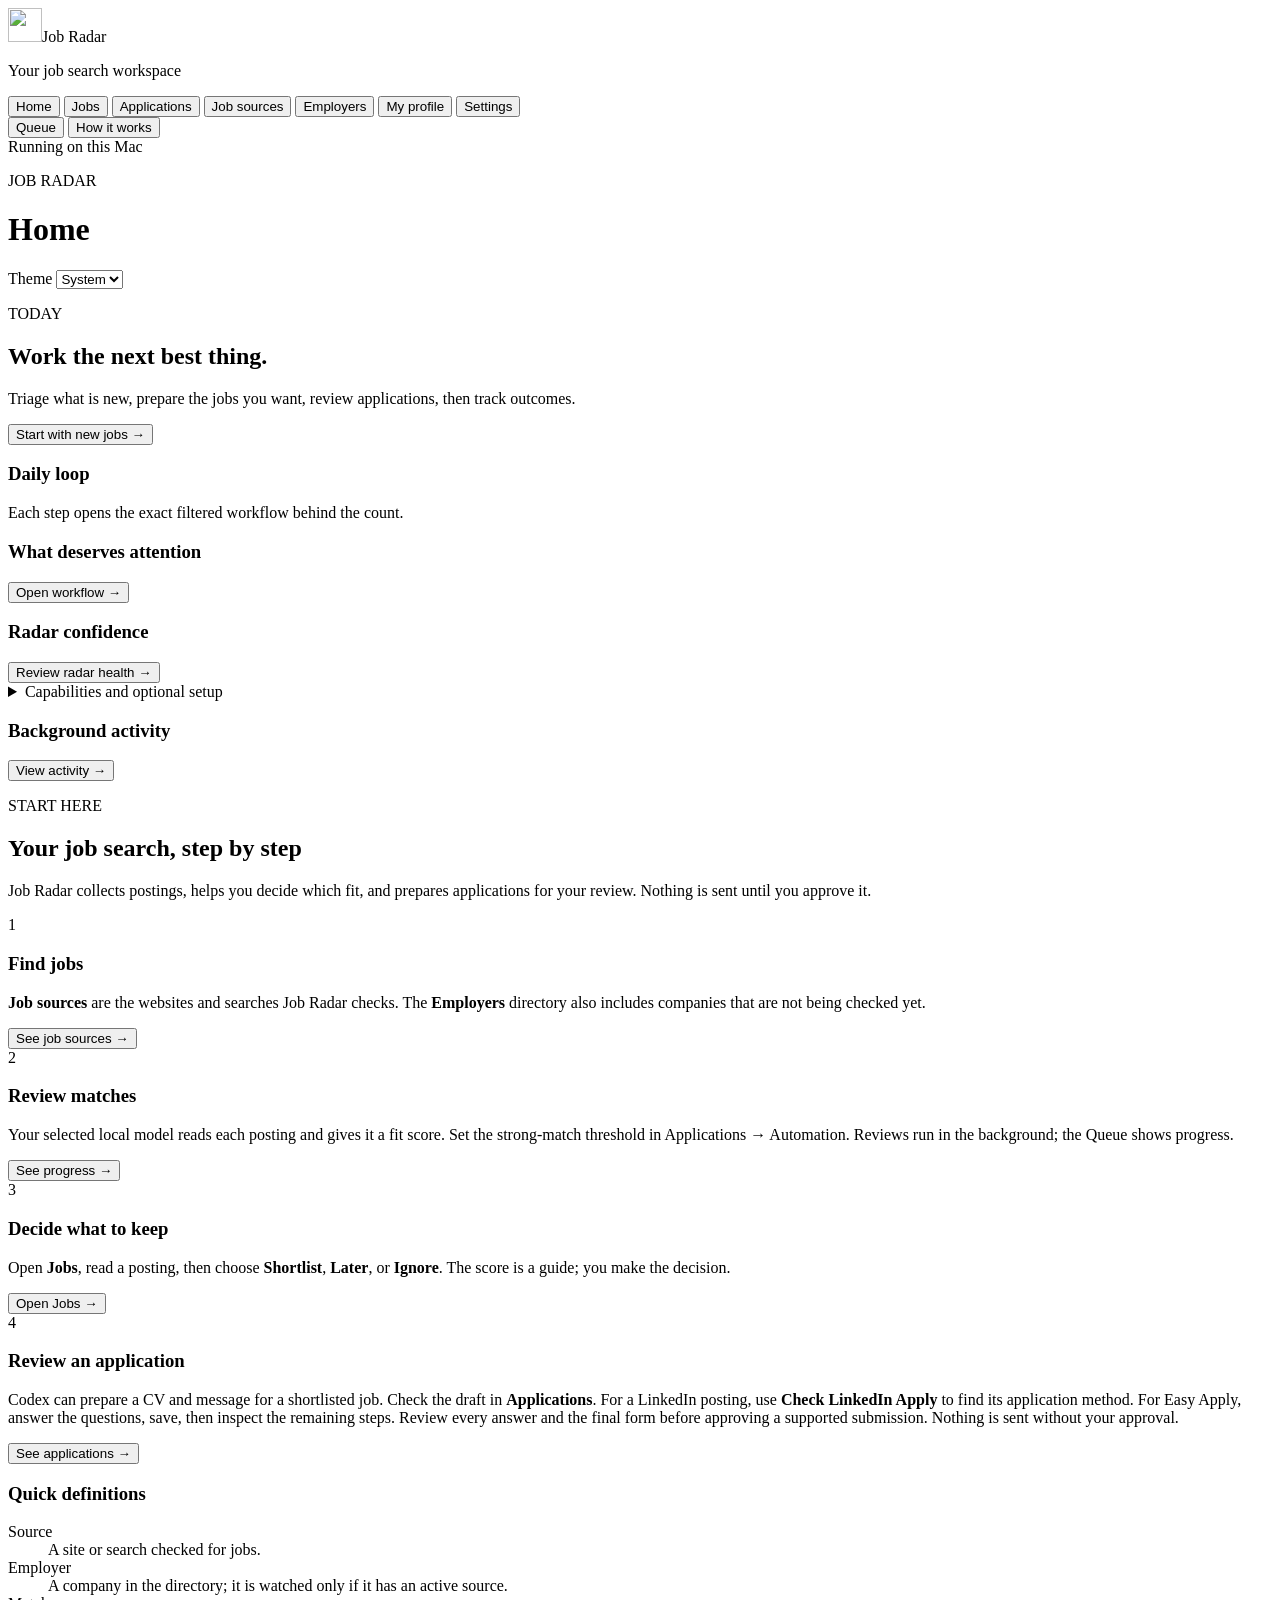
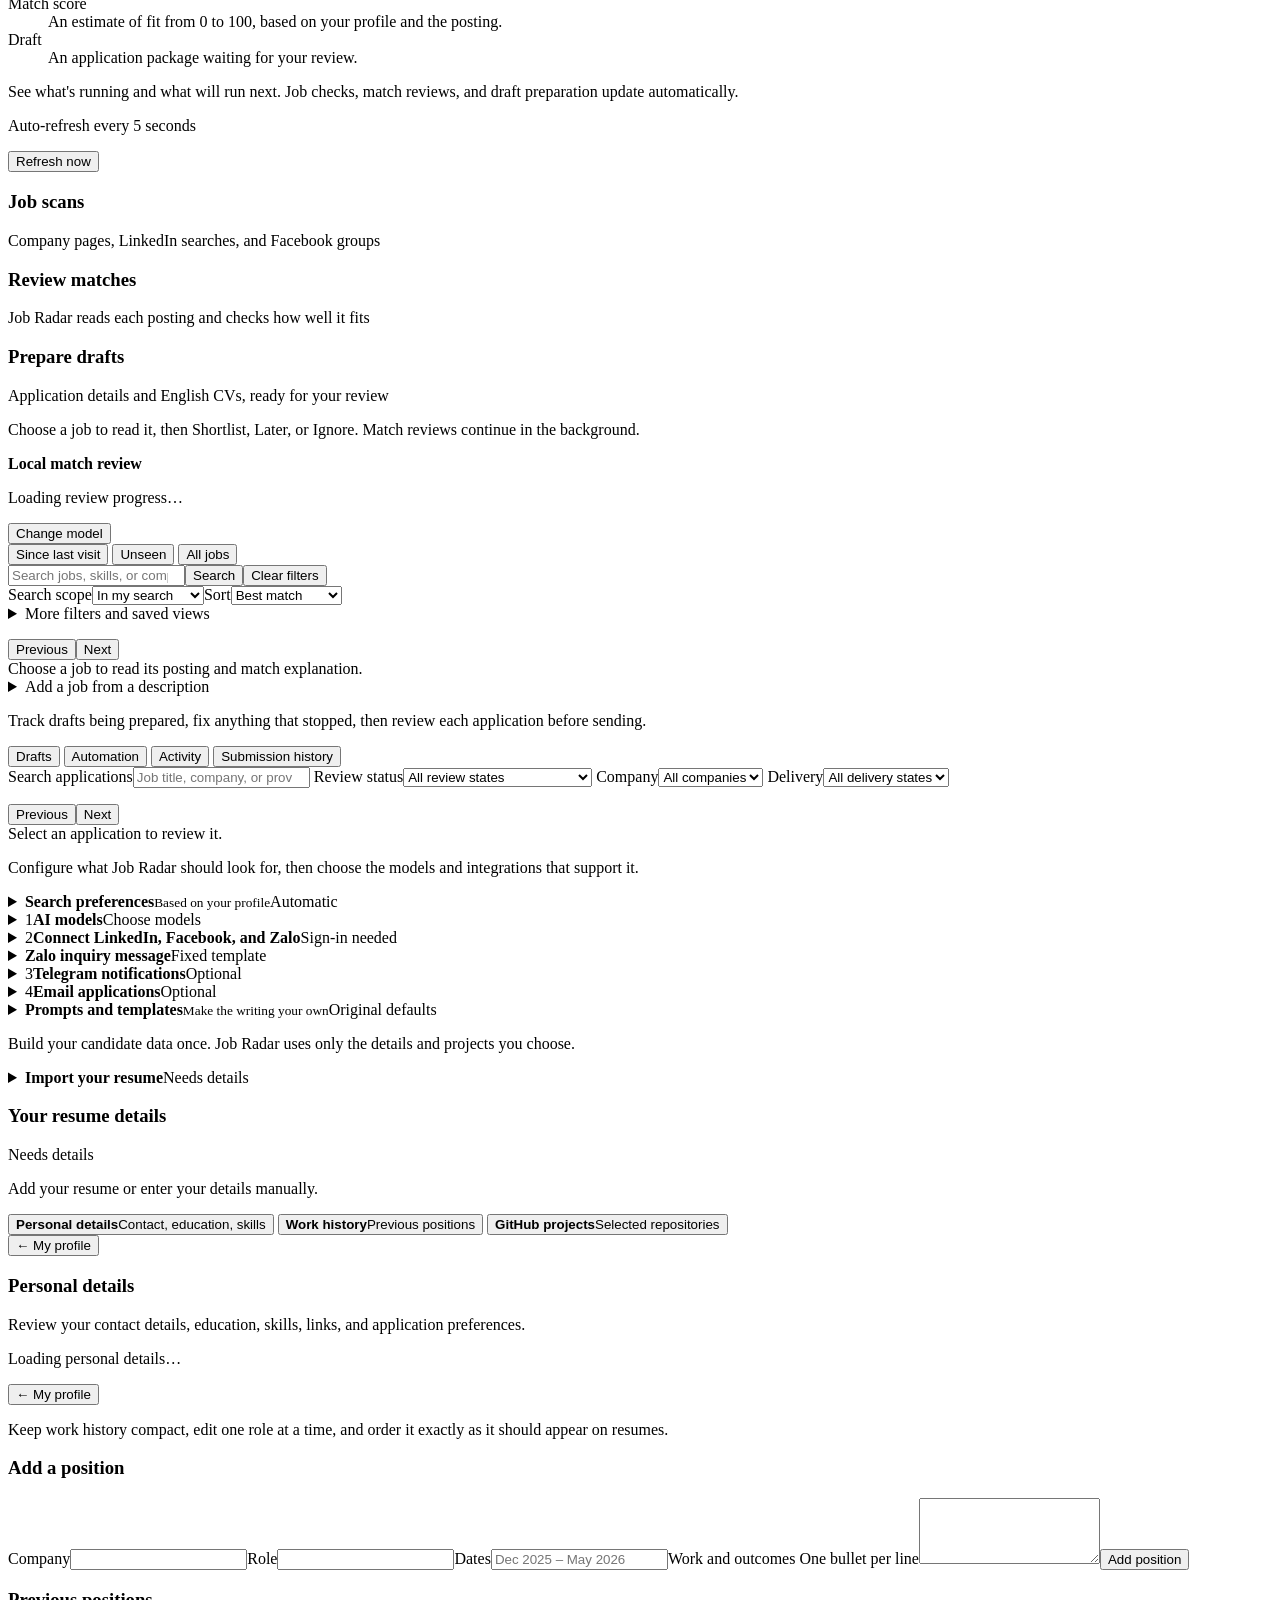
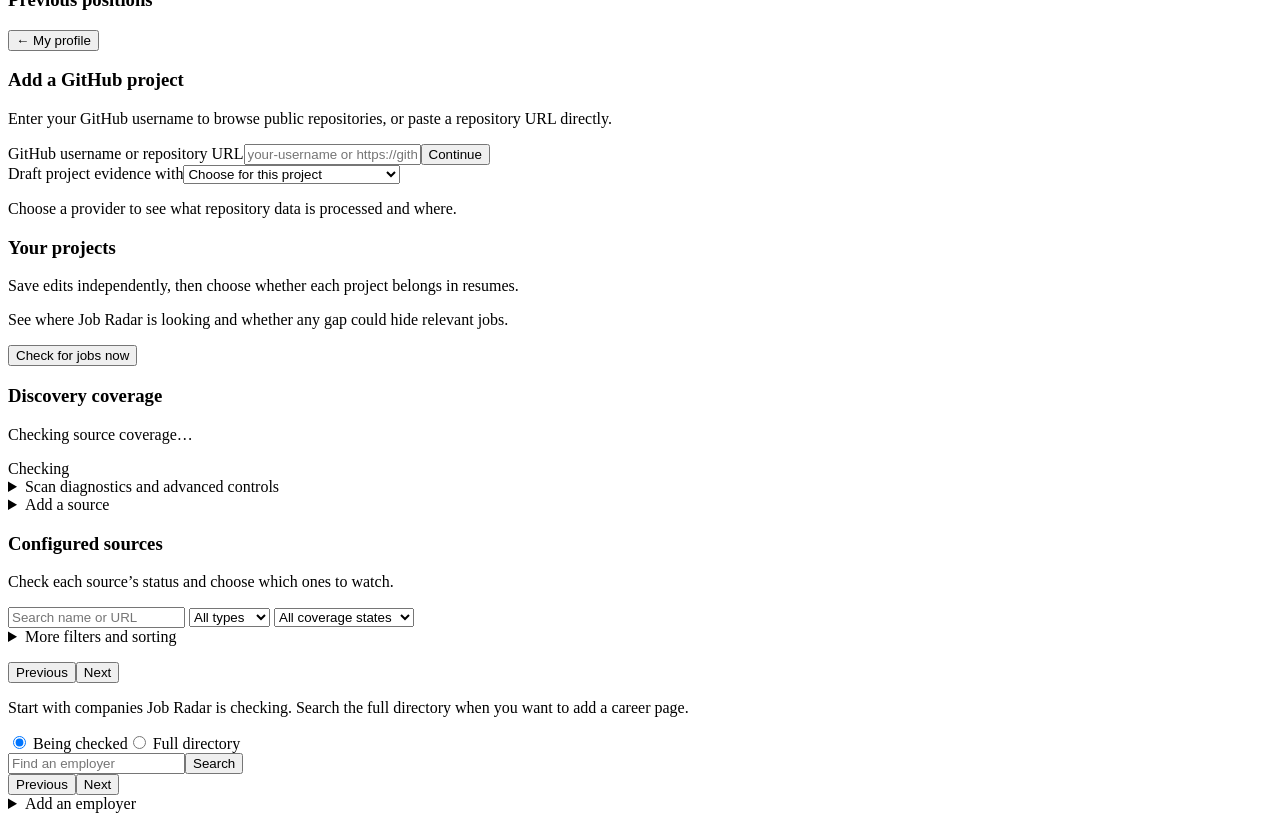
==== job_radar/static/index.html @ 00b3e240 "Merge dark mode with customizable templates and local UI improvements" ====
<!doctype html>
<html lang="en">
<head>
  <meta charset="utf-8">
  <meta name="viewport" content="width=device-width,initial-scale=1">
  <title>Job Radar</title>
  <link rel="icon" href="/logo.svg" type="image/svg+xml">
  <script src="/theme.js"></script>
  <link rel="stylesheet" href="/app.css">
  <script src="/zalo.js" defer></script>
  <script src="/writing.js" defer></script>
  <script src="/app.js" defer></script>
</head>
<body>
  <div class="shell">
    <aside class="sidebar">
      <div class="brand"><img class="brand-logo" src="/logo.svg" alt="" width="34" height="34"><span>Job Radar</span></div>
      <p class="sidebar-caption">Your job search workspace</p>
      <nav aria-label="Main navigation">
        <button data-tab="home" class="active">Home</button>
        <button data-tab="jobs">Jobs</button>
        <button data-tab="applications">Applications</button>
        <button data-tab="sources">Job sources</button>
        <button data-tab="employers">Employers</button>
        <button data-tab="profile">My profile</button>
        <button data-tab="settings">Settings</button>
      </nav>
      <div class="sidebar-utilities">
        <button data-tab="queue" class="sidebar-guide">Queue</button>
        <button data-tab="guide" class="sidebar-guide">How it works</button>
      </div>
      <div class="sidebar-foot"><span class="status-dot"></span> Running on this Mac</div>
    </aside>
    <main>
      <header class="topbar">
        <div><p class="eyebrow">JOB RADAR</p><h1 id="page-title">Home</h1></div>
        <div class="theme-control">
          <label for="theme-preference">Theme</label>
          <select id="theme-preference">
            <option value="system">System</option>
            <option value="light">Light</option>
            <option value="dark">Dark</option>
          </select>
        </div>
      </header>
      <div id="notice" role="status" aria-live="polite"></div>
      <div id="tab-loading" role="status" aria-live="polite" hidden>Loading…</div>
      <div id="social-auth-banner" role="alert" hidden><span id="social-auth-message"></span><button id="social-auth-action" class="secondary" type="button">Sign in again</button></div>

      <section id="home" class="tab active">
        <div class="hero" id="home-hero">
          <div><p class="eyebrow">TODAY</p><h2 id="home-title">Work the next best thing.</h2><p id="home-description">Triage what is new, prepare the jobs you want, review applications, then track outcomes.</p></div>
          <button id="home-primary" class="primary" type="button">Start with new jobs →</button>
        </div>

        <div id="metrics" class="metrics home-metrics" aria-label="Daily job search counts"></div>

        <section class="panel home-loop-panel" aria-labelledby="home-loop-title">
          <div class="section-head"><div><h3 id="home-loop-title">Daily loop</h3><p class="hint">Each step opens the exact filtered workflow behind the count.</p></div></div>
          <div id="home-loop" class="home-loop"></div>
        </section>

        <div class="two-col home-grid">
          <section class="panel home-priority-panel" aria-labelledby="home-priority-title">
            <div class="section-head"><div><h3 id="home-priority-title">What deserves attention</h3><p id="home-action-count" class="hint"></p></div><button id="home-show-all-priorities" class="text-button" type="button">Open workflow →</button></div>
            <div id="home-actions" class="home-actions" aria-live="polite"></div>
          </section>
          <section class="panel home-health-panel" aria-labelledby="home-health-title">
            <div class="section-head"><div><h3 id="home-health-title">Radar confidence</h3><p id="source-summary" class="hint"></p></div><span id="home-health-status" class="status-badge status-badge--neutral"></span></div>
            <p id="home-health-message" class="hint"></p>
            <div id="home-health-details" class="home-health-details"></div>
            <button id="home-health-action" class="text-button" type="button">Review radar health →</button>
          </section>
        </div>

        <details class="panel home-capabilities-panel">
          <summary>Capabilities and optional setup</summary>
          <div class="section-head"><div><p class="hint">Discovery works on its own. Application features unlock separately when you need them.</p></div><span id="home-setup-status" class="status-badge status-badge--neutral"></span></div>
          <div id="home-steps" class="stack"></div><div id="home-optional" class="home-optional"></div>
        </details>

        <div class="panel home-activity-panel"><div class="section-head"><div><h3>Background activity</h3><p id="home-queue-count" class="hint"></p></div><button class="text-button" data-tab="queue" type="button">View activity →</button></div><div id="home-queue" class="home-queue" aria-live="polite"></div></div>
      </section>

      <section id="guide" class="tab guide-page">
        <div class="guide-intro panel"><p class="eyebrow">START HERE</p><h2>Your job search, step by step</h2><p>Job Radar collects postings, helps you decide which fit, and prepares applications for your review. Nothing is sent until you approve it.</p></div>
        <div class="guide-steps">
          <section class="panel"><span class="guide-number">1</span><h3>Find jobs</h3><p><strong>Job sources</strong> are the websites and searches Job Radar checks. The <strong>Employers</strong> directory also includes companies that are not being checked yet.</p><button type="button" class="secondary" data-tab="sources">See job sources →</button></section>
          <section class="panel"><span class="guide-number">2</span><h3>Review matches</h3><p>Your selected local model reads each posting and gives it a fit score. Set the strong-match threshold in Applications → Automation. Reviews run in the background; the Queue shows progress.</p><button type="button" class="secondary" data-tab="queue">See progress →</button></section>
          <section class="panel"><span class="guide-number">3</span><h3>Decide what to keep</h3><p>Open <strong>Jobs</strong>, read a posting, then choose <strong>Shortlist</strong>, <strong>Later</strong>, or <strong>Ignore</strong>. The score is a guide; you make the decision.</p><button type="button" class="secondary" data-tab="jobs">Open Jobs →</button></section>
          <section class="panel"><span class="guide-number">4</span><h3>Review an application</h3><p>Codex can prepare a CV and message for a shortlisted job. Check the draft in <strong>Applications</strong>. For a LinkedIn posting, use <strong>Check LinkedIn Apply</strong> to find its application method. For Easy Apply, answer the questions, save, then inspect the remaining steps. Review every answer and the final form before approving a supported submission. Nothing is sent without your approval.</p><button type="button" class="secondary" data-tab="applications">See applications →</button></section>
        </div>
        <div class="panel guide-glossary"><h3>Quick definitions</h3><dl><div><dt>Source</dt><dd>A site or search checked for jobs.</dd></div><div><dt>Employer</dt><dd>A company in the directory; it is watched only if it has an active source.</dd></div><div><dt>Match score</dt><dd>An estimate of fit from 0 to 100, based on your profile and the posting.</dd></div><div><dt>Draft</dt><dd>An application package waiting for your review.</dd></div></dl></div>
      </section>

      <section id="queue" class="tab">
        <div class="section-head queue-toolbar"><div><p>See what's running and what will run next. Job checks, match reviews, and draft preparation update automatically.</p><p id="queue-updated-at" class="hint queue-updated-at">Auto-refresh every 5 seconds</p></div><button id="queue-refresh" class="secondary" type="button">Refresh now</button></div>
        <div id="queue-live" class="sr-only" role="status" aria-live="polite" aria-atomic="true"></div>
        <div id="queue-summary" class="queue-summary"></div>
        <div class="queue-grid">
          <section class="panel queue-panel" aria-labelledby="queue-scan-title"><div class="queue-panel-head"><div><h3 id="queue-scan-title">Job scans</h3><p>Company pages, LinkedIn searches, and Facebook groups</p></div><span id="queue-scan-count" class="pill muted"></span></div><div id="queue-scan-active"></div><div id="queue-scan-waiting"></div></section>
          <section class="panel queue-panel" aria-labelledby="queue-analysis-title"><div class="queue-panel-head"><div><h3 id="queue-analysis-title">Review matches</h3><p>Job Radar reads each posting and checks how well it fits</p></div><span id="queue-analysis-count" class="pill muted"></span></div><div id="queue-analysis-active"></div><div id="queue-analysis-waiting"></div><div id="queue-analysis-failed"></div></section>
          <section class="panel queue-panel" aria-labelledby="queue-draft-title"><div class="queue-panel-head"><div><h3 id="queue-draft-title">Prepare drafts</h3><p>Application details and English CVs, ready for your review</p></div><span id="queue-draft-count" class="pill muted"></span></div><div id="queue-draft-active"></div><div id="queue-draft-waiting"></div><div id="queue-draft-attention"></div><p id="queue-draft-review" class="hint"></p></section>
        </div>
      </section>

      <section id="jobs" class="tab">
        <div class="section-head jobs-page-head"><div><p>Choose a job to read it, then Shortlist, Later, or Ignore. Match reviews continue in the background.</p></div></div>
        <div class="panel job-analysis-panel" aria-label="Job match status">
          <div class="job-analysis-heading"><div><strong>Local match review</strong><p id="job-analysis-model" class="hint">Loading review progress…</p></div><button id="job-analysis-settings" class="text-button" type="button">Change model</button></div>
          <div id="matching-overview" class="matching-overview" role="status" aria-live="polite"></div>
          <section id="matching-failures" class="matching-failures" aria-label="Failed job analyses" hidden>
            <div class="matching-failures-head"><div><strong id="matching-failures-title">Jobs needing attention</strong><p id="matching-failures-help">These jobs have no completed match review yet.</p></div><button id="matching-retry-all" class="secondary" type="button">Retry all</button></div>
            <div id="matching-failure-list" class="matching-failure-list"></div>
          </section>
        </div>

        <div class="jobs-inbox-strip panel">
          <div class="jobs-inbox-tabs" role="tablist" aria-label="Job inbox view">
            <button type="button" role="tab" data-job-inbox="since_last_visit" aria-selected="true"><span id="jobs-since-label">Since last visit</span> <span id="jobs-since-count" class="pill muted"></span></button>
            <button type="button" role="tab" data-job-inbox="unseen" aria-selected="false">Unseen <span id="jobs-unseen-count" class="pill muted"></span></button>
            <button type="button" role="tab" data-job-inbox="all" aria-selected="false">All jobs</button>
          </div>
        </div>

        <div class="jobs-controls panel">
          <div class="jobs-search-row"><input id="job-query" type="search" placeholder="Search jobs, skills, or companies" aria-label="Search jobs"><button id="job-search" type="button">Search</button><button id="jobs-clear-filters" class="text-button" type="button">Clear filters</button></div>
          <div class="jobs-basic-filters"><label>Search scope<select id="job-fit"><option value="eligible" selected>In my search</option><option value="outside">Outside search</option><option value="all">All stored jobs</option></select></label><label>Sort<select id="job-sort"><option value="best">Best match</option><option value="posted">Newest posted</option><option value="found">Recently found</option><option value="company">Company</option></select></label></div>
          <details id="job-more-filters" class="more-filters"><summary>More filters and saved views</summary>
            <div class="jobs-saved-views"><label>Saved view<select id="job-view-select" aria-label="Saved job view"><option value="">None</option></select></label><button id="job-save-view" type="button" class="secondary">Save current view</button><button id="job-delete-view" type="button" class="text-button danger" disabled>Delete view</button></div>
            <div class="job-filter-grid">
            <label>Decision<select id="job-decision"><option value="">Any decision</option><option value="undecided">Undecided</option><option value="shortlisted">Shortlisted</option><option value="later">Later</option><option value="ignored">Ignored</option></select></label>
            <label>Application<select id="job-application"><option value="">Any progress</option><option value="not_started">Not started</option><option value="preparing">Preparing</option><option value="needs_confirmation">Needs confirmation</option><option value="draft_ready">Draft ready</option><option value="applied">Applied</option><option value="attention">Needs attention</option></select></label>
            <label>Recruiting outcome<select id="job-outcome"><option value="">Any outcome</option><option value="none">No outcome yet</option><option value="interview">Interview</option><option value="offer">Offer</option><option value="rejected">Rejected</option></select></label>
            <label>Minimum score<input id="job-score" type="number" min="0" max="100" placeholder="Any score"></label>
            <label>Freshness<select id="job-freshness"><option value="">Any time</option><option value="1">Past 24 hours</option><option value="3">Past 3 days</option><option value="7">Past week</option><option value="30">Past month</option></select></label>
            <label>Work mode<select id="job-work-mode"><option value="">Any mode</option><option value="remote">Remote</option><option value="hybrid">Hybrid</option><option value="onsite">On-site</option></select></label>
            <label>Location<input id="job-location" placeholder="e.g. Hanoi"></label>
            <label>Source<select id="job-source"><option value="">Any source</option><option value="career">Career page</option><option value="linkedin">LinkedIn</option><option value="facebook">Facebook</option></select></label>
            <label>Seniority<select id="job-seniority"><option value="">Any level</option><option value="intern">Intern</option><option value="entry">Entry / Junior</option><option value="mid">Mid</option><option value="senior">Senior</option><option value="lead_plus">Lead+</option></select></label>
            </div>
          </details>
        </div>
        <p id="jobs-inbox-summary" class="hint jobs-inbox-summary" role="status" aria-live="polite"></p>
        <div class="two-col jobs-layout"><div class="job-list-pane"><div id="job-list" class="stack"></div><div class="job-pagination"><button id="jobs-prev" type="button" class="secondary">Previous</button><span id="jobs-page-summary" aria-live="polite"></span><button id="jobs-next" type="button" class="secondary">Next</button></div></div><div id="job-detail" class="panel detail" role="region" aria-label="Job details" tabindex="-1"><div class="empty">Choose a job to read its posting and match explanation.</div></div></div>
        <details class="panel"><summary>Add a job from a description</summary><form id="job-import" class="form-grid"><label>Company<input name="company" required></label><label>Title<input name="title" required></label><label>Location<input name="location"></label><label>Application URL<input name="apply_url" type="url"></label><label class="full">Description<textarea name="description" required rows="6"></textarea></label><button class="primary" type="submit">Add job</button></form></details>

        <dialog id="job-ignore-reason-dialog" class="confirm-dialog" aria-labelledby="job-ignore-title">
          <form method="dialog">
            <h3 id="job-ignore-title">Ignored. Want to add a reason?</h3>
            <p>Optional. This helps future ranking learn what “not for me” actually meant.</p>
            <div class="ignore-reason-grid">
              <button type="button" value="role" data-ignore-reason="Role mismatch">Role</button>
              <button type="button" value="location" data-ignore-reason="Location or work mode">Location</button>
              <button type="button" value="salary" data-ignore-reason="Salary">Salary</button>
              <button type="button" value="company" data-ignore-reason="Company">Company</button>
              <button type="button" value="duplicate" data-ignore-reason="Duplicate or already reviewed">Duplicate</button>
              <button type="button" value="timing" data-ignore-reason="Timing">Timing</button>
            </div>
            <div class="actions"><button type="submit" value="close" class="secondary">No reason</button></div>
          </form>
        </dialog>

        <dialog id="job-view-dialog" class="confirm-dialog" aria-labelledby="job-view-title">
          <form id="job-view-form" method="dialog">
            <h3 id="job-view-title">Save this Jobs view</h3>
            <p>Reuse the current filters and sort whenever you return to Jobs.</p>
            <label>View name<input name="name" maxlength="60" required placeholder="Fresh remote AI roles"></label>
            <label class="checkbox-label"><input name="set_default" type="checkbox"><span>Use this as my default Jobs view</span></label>
            <div class="actions"><button type="button" id="job-view-cancel" class="secondary">Cancel</button><button type="submit" class="primary">Save view</button></div>
          </form>
        </dialog>
      </section>

      <dialog id="job-prepare-confirm-dialog" class="confirm-dialog" aria-labelledby="job-prepare-confirm-title">
        <form method="dialog">
          <h3 id="job-prepare-confirm-title">Application method needs confirmation</h3>
          <p id="job-prepare-confirm-reason"></p>
          <div class="confirm-summary">
            <strong id="job-prepare-confirm-action"></strong>
            <span id="job-prepare-confirm-evidence"></span>
          </div>
          <p class="hint">Preparing anyway only creates a draft. It does not authorize Job Radar to send anything.</p>
          <div class="actions">
            <button type="submit" value="cancel" class="secondary">Cancel</button>
            <button type="submit" value="confirm" class="primary">Prepare anyway</button>
          </div>
        </form>
      </dialog>

      <section id="applications" class="tab">
        <div class="applications-header">
          <div><p class="section-intro">Track drafts being prepared, fix anything that stopped, then review each application before sending.</p></div>
          <div class="applications-view-tabs" role="tablist" aria-label="Applications workspace">
            <button type="button" role="tab" data-app-view="drafts" aria-selected="true" class="active">Drafts</button>
            <button type="button" role="tab" data-app-view="automation" aria-selected="false">Automation</button>
            <button type="button" role="tab" data-app-view="activity" aria-selected="false">Activity</button>
            <button type="button" role="tab" data-app-view="history" aria-selected="false">Submission history</button>
          </div>
        </div>

        <section id="applications-drafts-view" data-app-panel="drafts" role="tabpanel">
          <div class="application-toolbar" aria-label="Filter applications">
            <label class="application-search">Search applications<input id="application-query" type="search" placeholder="Job title, company, or provider"></label>
            <label>Review status<select id="application-review-filter"><option value="">All review states</option><option value="preparation_failed">Generation failed</option><option value="awaiting_review">Ready for review</option><option value="needs_review">Needs changes</option><option value="submission_uncertain">Submission status uncertain</option><option value="sent">Sent</option><option value="sending">Sending</option><option value="regenerating">Regenerating</option><option value="draft">Draft</option></select></label>
            <label>Company<select id="application-company-filter"><option value="">All companies</option></select></label>
            <label>Delivery<select id="application-sent-filter"><option value="">All delivery states</option><option value="unsent">Not sent</option><option value="sent">Confirmed sent</option><option value="uncertain">Uncertain</option></select></label>
          </div>
          <p id="application-list-summary" class="hint" role="status" aria-live="polite"></p>
          <div class="applications-workspace">
            <div class="application-list-pane"><div id="application-list" class="stack"></div><div class="job-pagination application-pagination"><button id="applications-prev" type="button" class="secondary">Previous</button><span id="applications-page-summary" aria-live="polite"></span><button id="applications-next" type="button" class="secondary">Next</button></div></div>
            <div id="application-detail" class="panel detail surface-readonly" role="region" aria-label="Application details" tabindex="-1"><div class="empty">Select an application to review it.</div></div>
          </div>
        </section>

        <section id="applications-automation-view" data-app-panel="automation" role="tabpanel" hidden>
          <div class="panel surface-editable" id="auto-apply-panel">
            <div class="section-head"><div><h3>Automatic draft preparation</h3><p class="hint">Prepare drafts for strong matches. Nothing is sent without review.</p></div><span id="auto-apply-status" class="status-badge status-badge--neutral">Off</span></div>
            <p class="hint">Job Radar prepares application drafts for jobs that score at least your minimum. The complete draft and resume PDF can be sent to your private Telegram review chat only after preparation finishes. Every application still waits for your approval.</p>
            <form id="auto-apply-form" class="form-grid">
              <label class="checkbox-label full"><input name="enabled" type="checkbox"><span>Prepare drafts automatically for eligible new matches</span></label>
              <label>Strong-match threshold<input name="threshold" type="number" min="0" max="100" value="80" required aria-describedby="auto-apply-threshold-help"></label><p id="auto-apply-threshold-help" class="hint">One threshold for Home, Jobs, and automatic draft preparation.</p>
              <label>Freshness window<input name="max_job_age_days" type="number" min="1" max="30" value="3"><span class="hint">Only auto-prepare jobs found within this many days.</span></label>
              <label>Automatic drafts per day<input name="max_auto_drafts_per_day" type="number" min="1" max="50" value="5"></label>
              <label>Telegram review packets per day<input name="max_review_notifications_per_day" type="number" min="1" max="50" value="5"><span class="hint">Only limits review packets created by automation. Manual Prepare is never blocked.</span></label>
              <label class="checkbox-label full"><input name="require_verified_destination" type="checkbox" checked><span>Require a verified email or web application destination</span></label>
              <label class="checkbox-label full"><input name="require_preferred_location" type="checkbox"><span>Require the job to match one of my preferred locations</span></label>
              <label class="checkbox-label full"><input name="include_shortlisted" type="checkbox"><span>Also auto-prepare jobs I shortlist</span></label>
              <p class="hint full">Shortlist is a bookmark by default. Turning this on explicitly makes shortlisted jobs eligible for automation.</p>
              <button class="primary" type="submit">Save draft automation</button>
            </form>
            <div class="existing-drafts-action"><button id="queue-existing-drafts" class="secondary" type="button" disabled>Include existing jobs</button><span id="existing-draft-count" class="hint" role="status"></span></div>
          </div>
        </section>

        <section id="applications-activity-view" data-app-panel="activity" role="tabpanel" hidden>
          <div id="ai-failures-panel" class="panel surface-status" hidden>
            <div class="section-head"><div><h3>Failed AI work</h3><p id="ai-failures-summary" class="hint"></p></div><button id="ai-retry-all" type="button" class="secondary">Retry all failed AI work</button></div>
            <p class="hint">Use this after Codex, Antigravity, or Claude quota refreshes. It retries failed project briefs, resume project updates, and application drafting. Applications still require your review before sending.</p>
          </div>
          <div class="panel surface-status">
            <div class="section-head"><div><h3>Draft activity</h3><p class="hint">Recent automatic preparation and delivery state.</p></div></div>
            <div id="auto-apply-activity" class="stack"></div>
          </div>
        </section>


        <section id="applications-history-view" data-app-panel="history" role="tabpanel" hidden>
          <div class="panel surface-status">
            <div class="section-head"><div><h3>Submission history</h3><p class="hint">Durable proof of what Job Radar attempted or sent, including the exact reviewed resume.</p></div></div>
            <label class="application-search">Search history<input id="submission-history-query" type="search" placeholder="Job title or company"></label>
            <div id="submission-history-list" class="stack submission-history-list"></div>
            <div class="job-pagination application-pagination"><button id="submission-history-prev" type="button" class="secondary">Previous</button><span id="submission-history-page-summary" aria-live="polite"></span><button id="submission-history-next" type="button" class="secondary">Next</button></div>
          </div>
        </section>

        <dialog id="application-send-confirm" class="confirm-dialog" aria-labelledby="application-send-confirm-title">
          <form method="dialog">
            <h3 id="application-send-confirm-title">Approve and send this application?</h3>
            <p>This triggers the external application action for the saved draft. Check the destination and summary before continuing.</p>
            <div class="confirm-summary">
              <strong id="application-send-confirm-target"></strong>
              <span id="application-send-confirm-summary"></span>
            </div>
            <div class="actions">
              <button type="submit" value="cancel" class="secondary">Cancel</button>
              <button type="submit" value="confirm" class="primary">Approve &amp; send</button>
            </div>
          </form>
        </dialog>

        <dialog id="application-discard-confirm" class="confirm-dialog" aria-labelledby="application-discard-confirm-title">
          <form method="dialog">
            <h3 id="application-discard-confirm-title">Discard application draft?</h3>
            <p>This draft will be permanently removed. The tailored resume and cover letter draft will be deleted.</p>
            <p style="margin: 0.75rem 0; color: var(--text-muted, #666); font-size: 0.9rem;">The job will also be marked as <strong>Ignored</strong> so it is not prepared again.</p>
            <input type="hidden" id="application-discard-ignore-job" value="true">
            <div class="actions">
              <button type="submit" value="cancel" class="secondary">Cancel</button>
              <button type="submit" value="confirm" class="danger">Discard draft</button>
            </div>
          </form>
        </dialog>
      </section>

      <section id="settings" class="tab">
        <p class="section-intro">Configure what Job Radar should look for, then choose the models and integrations that support it.</p>
        <details class="panel flow-panel" id="search-intent-panel">
          <summary><span><strong>Search preferences</strong><small id="search-intent-glance" class="hint">Based on your profile</small></span><span id="search-intent-status" class="pill muted">Automatic</span></summary>
          <div class="search-intent-body">
            <div id="search-intent-summary" class="search-intent-summary" role="status" aria-live="polite">
              <strong>Using your profile to choose sensible defaults.</strong>
              <p class="hint">Import or edit your profile and Job Radar will adjust automatically.</p>
            </div>
            <details id="search-intent-advanced" class="search-intent-advanced">
              <summary>Adjust preferences</summary>
              <p class="hint">Auto follows your profile. Turn it off to edit a value. A hard constraint excludes jobs that do not meet it.</p>
              <form id="search-intent-form" class="preference-form">
                <div class="preference-column-labels" aria-hidden="true"><span>Preference</span><span>Value</span><span>Auto</span><span>Hard constraint</span></div>
                <div class="preference-row" data-preference-field="role_families"><div class="preference-row-label"><label for="pref-role-families">Role families</label><small data-preference-source="role_families"></small></div><input id="pref-role-families" name="role_families" placeholder="AI Engineer, Data Scientist"><label class="switch-control"><input name="auto_role_families" type="checkbox" role="switch" checked><span>Auto</span></label><label class="switch-control"><input name="hard_role_family" type="checkbox" role="switch"><span>Hard constraint</span></label></div>
                <div class="preference-row" data-preference-field="seniority_levels"><div class="preference-row-label"><label for="pref-seniority">Seniority guidance</label><small data-preference-source="seniority_levels"></small></div><select id="pref-seniority" name="seniority_levels" multiple size="5"><option value="intern">Intern</option><option value="entry">Entry / Junior</option><option value="mid">Mid</option><option value="senior">Senior</option><option value="lead_plus">Lead+</option></select><label class="switch-control"><input name="auto_seniority_levels" type="checkbox" role="switch" checked><span>Auto</span></label><label class="switch-control"><input name="hard_seniority" type="checkbox" role="switch"><span>Hard constraint</span></label></div>
                <div class="preference-row" data-preference-field="preferred_locations"><div class="preference-row-label"><label for="pref-locations">Locations</label><small data-preference-source="preferred_locations"></small></div><input id="pref-locations" name="preferred_locations" placeholder="Hanoi, Remote"><label class="switch-control"><input name="auto_preferred_locations" type="checkbox" role="switch" checked><span>Auto</span></label><label class="switch-control"><input name="hard_location" type="checkbox" role="switch"><span>Hard constraint</span></label></div>
                <div class="preference-row" data-preference-field="max_required_experience_years"><div class="preference-row-label"><label for="pref-max-yoe">Maximum required experience</label><small data-preference-source="max_required_experience_years"></small></div><input id="pref-max-yoe" name="max_required_experience_years" type="number" min="0" max="50" placeholder="e.g. 2"><label class="switch-control"><input name="auto_max_required_experience_years" type="checkbox" role="switch" checked><span>Auto</span></label><label class="switch-control"><input name="hard_experience" type="checkbox" role="switch" checked><span>Hard constraint</span></label></div>
                <div class="preference-row" data-preference-field="work_modes"><div class="preference-row-label"><label for="pref-work-modes">Work modes</label><small data-preference-source="work_modes"></small></div><select id="pref-work-modes" name="work_modes" multiple size="3"><option value="remote">Remote</option><option value="hybrid">Hybrid</option><option value="onsite">On-site</option></select><label class="switch-control"><input name="auto_work_modes" type="checkbox" role="switch" checked><span>Auto</span></label><label class="switch-control"><input name="hard_work_mode" type="checkbox" role="switch"><span>Hard constraint</span></label></div>
                <div class="preference-row"><label for="pref-min-salary">Minimum salary</label><input id="pref-min-salary" name="minimum_salary" type="number" min="0" placeholder="e.g. 30000000"><span></span><label class="switch-control"><input name="hard_minimum_salary" type="checkbox" role="switch"><span>Hard constraint</span></label></div>
                <div class="preference-row"><label for="pref-salary-currency">Salary currency</label><input id="pref-salary-currency" name="salary_currency" value="VND"><span></span><label class="switch-control"><input name="salary_unknown_ok" type="checkbox" role="switch" checked><span>Keep unknown</span></label></div>
                <div class="preference-row"><label for="pref-employers">Preferred employers</label><input id="pref-employers" name="preferred_employers" placeholder="Comma-separated"><span></span><span></span></div>
                <div class="preference-row"><label for="pref-excluded-employers">Excluded employers</label><input id="pref-excluded-employers" name="excluded_employers" placeholder="Comma-separated"><span></span><label class="switch-control"><input name="hard_employer" type="checkbox" role="switch" checked><span>Hard constraint</span></label></div>
                <div class="preference-row"><label for="pref-negative-keywords">Negative preferences</label><input id="pref-negative-keywords" name="negative_keywords" placeholder="sales, night shift"><span></span><span></span></div>
                <div class="preference-form-actions"><button class="primary" type="submit">Save preferences</button><p id="search-intent-message" class="hint" role="status" aria-live="polite"></p></div>
              </form>
            </details>
            <div class="preference-suggestions">
              <div class="section-head"><div><h4>Suggestions from your decisions</h4><p class="hint">Job Radar only suggests changes after repeated explicit choices. Nothing changes until you apply it.</p></div></div>
              <div id="preference-suggestions" class="stack"><p class="hint">No repeated preference pattern yet.</p></div>
            </div>
          </div>
        </details>
        <details class="panel flow-panel" id="provider-panel">
          <summary><span><span class="step-number">1</span><strong>AI models</strong></span><span id="provider-status" class="pill warning">Choose models</span></summary>
          <div class="ai-model-section">
            <div class="section-head"><h3>Application writing</h3><span id="drafting-status" class="pill warning">Choose a provider</span></div>
            <p class="hint">Choose how to write applications. CLI providers create drafts in Job Radar. ChatGPT Web opens a browser prompt for you to review and copy back into the application.</p>
            <form id="provider-form" class="form-grid"><label class="full">Provider<select name="provider" required><option value="">Choose a provider</option><option value="codex">Codex CLI · remote model</option><option value="codex_local">Codex OSS · local Ollama model</option><option value="agy">Antigravity CLI · remote model</option><option value="claude">Claude Code CLI · remote model</option><option value="chatgpt_web">ChatGPT Web · browser handoff</option></select></label><button class="primary" type="submit">Save provider</button></form>
            <div id="chatgpt-web-setup" hidden><p class="hint">ChatGPT Web uses your saved Chrome browser profile. Click below to verify or complete sign-in. Job Radar automatically syncs prompts and replies; automatic background drafting pauses in this mode.</p><button id="chatgpt-web-login" type="button" class="secondary">Log in to ChatGPT</button></div>
            <div id="provider-availability" class="provider-availability" role="status" aria-live="polite"></div>
          </div>
          <div class="ai-model-section" id="matching-panel">
            <div class="section-head"><h3>Local job matching</h3><span id="matching-status" class="pill warning">Choose a model</span></div>
            <p class="matching-intro">A local Ollama model extracts job requirements and scores each match against your experience and selected projects. It is separate from the application writing provider.</p>
            <div class="matching-controls">
              <form id="matching-model-form"><label>Installed text model<select name="model" required><option value="">Choose an installed model</option></select></label><button class="primary" type="submit">Use model</button></form>
              <button id="matching-refresh" class="text-button" type="button">Refresh models</button>
            </div>
            <div class="download-actions"><button id="matching-download" class="secondary" type="button">Download recommended small model</button><button id="matching-download-cancel" class="secondary danger" type="button" hidden>Cancel download</button></div>
            <div id="matching-download-progress" class="download-progress" hidden><progress id="matching-download-meter" max="100" value="0"></progress><span id="matching-download-label" class="hint"></span></div>
            <p id="matching-model-detail" class="hint" role="status"></p>
          </div>
        </details>
        <details class="panel flow-panel" id="social-sign-in-panel">
          <summary><span><span class="step-number">2</span><strong>Connect LinkedIn, Facebook, and Zalo</strong></span><span id="social-sign-in-status" class="pill warning">Sign-in needed</span></summary>
          <p class="hint">Choose a site. Job Radar opens Chrome with a separate saved profile. LinkedIn and Facebook scans reuse their sessions. Zalo is optional for sending inquiries after your approval.</p>
          <div class="social-sign-in-content">
            <div class="social-site-row"><span><strong>LinkedIn</strong><small id="linkedin-sign-in-status">Sign-in needed</small></span><button id="setup-linkedin-start" class="primary" type="button">Sign in to LinkedIn</button></div>
            <div class="social-site-row"><span><strong>Facebook</strong><small id="facebook-sign-in-status">Sign-in needed</small></span><button id="setup-facebook-start" class="primary" type="button">Sign in to Facebook</button></div>
            <div class="social-site-row"><span><strong>Zalo</strong><small id="zalo-sign-in-status">Optional</small></span><button id="setup-zalo-start" class="primary" type="button">Sign in to Zalo</button></div>
            <p id="setup-browser-detail" class="hint"></p>
          </div>
        </details>
        <details class="panel flow-panel" id="zalo-template-panel">
          <summary><span><strong>Zalo inquiry message</strong></span><span class="pill muted">Fixed template</span></summary>
          <div id="zalo-template-editor"></div>
        </details>
        <details class="panel flow-panel" id="telegram-panel">
          <summary><span><span class="step-number">3</span><strong>Telegram notifications</strong></span><span id="setup-telegram-status" class="pill muted">Optional</span></summary>
          <p class="hint">Use one private bot chat, then choose independently what reaches it. Turning off application reviews does not disable job alerts or digests.</p>
          <form id="setup-telegram-form" class="form-grid">
            <label class="full">Bot token<input name="token" type="password" autocomplete="off" placeholder="Leave blank to keep the saved token"></label>
            <label>Chat ID<input name="chat_id" required></label><button id="telegram-find-chat" class="secondary" type="button">Find my chat ID</button>
            <fieldset class="structured-field full"><legend>Notification modes</legend>
              <label class="checkbox-label"><input name="application_reviews" type="checkbox" checked><span>Application review packets</span></label>
              <label class="checkbox-label"><input name="strong_job_alerts" type="checkbox"><span>Strong-match job alerts</span></label>
              <label class="checkbox-label"><input name="daily_digest" type="checkbox"><span>Daily job digest</span></label>
            </fieldset>
            <label>Daily digest time<input name="digest_time" type="time" value="18:00"></label>
            <label>Quiet from<input name="quiet_start" type="time"></label>
            <label>Quiet until<input name="quiet_end" type="time"></label>
            <p class="hint full">Leave either quiet-time field blank to disable quiet hours. Existing review messages remain usable even when new review packets are turned off.</p>
            <button class="primary" type="submit">Save Telegram</button><button id="setup-telegram-remove" class="secondary danger" type="button">Remove settings</button><div id="telegram-chat-results" class="full"></div><p id="setup-telegram-message" class="full hint" role="status"></p>
          </form>
        </details>
        <details class="panel flow-panel" id="smtp-panel">
          <summary><span><span class="step-number">4</span><strong>Email applications</strong></span><span id="setup-smtp-status" class="pill muted">Optional</span></summary>
          <p class="hint">Connect an email account to send applications after you approve them. Removing saved credentials requires entering them again.</p>
          <div class="smtp-guide"><div><strong>Use Gmail</strong><p class="hint">Use a Google app password rather than your normal account password.</p></div><button id="smtp-gmail-preset" class="secondary" type="button">Use Gmail settings</button></div>
          <form id="setup-smtp-form" class="form-grid"><label>Mail server<input name="host" placeholder="smtp.gmail.com" required></label><label>Port<select name="port"><option value="587">587 (STARTTLS)</option><option value="465">465 (TLS)</option></select></label><label>Email account<input name="user" autocomplete="username"></label><label>Password or app password<input name="password" type="password" autocomplete="new-password"></label><label class="full">From address<input name="from_address" type="email" required></label><button class="primary" type="submit">Save email settings</button><button id="setup-smtp-remove" class="secondary danger" type="button">Remove settings</button></form>
          <div class="smtp-test"><div><strong>Test your connection</strong><p id="smtp-test-result" class="hint" role="status" aria-live="polite">Save settings to send a test email.</p></div><button id="smtp-send-test" class="secondary" type="button" disabled>Send test email</button></div>
        </details>
        <details class="panel flow-panel" id="writing-preferences-panel">
          <summary><span><strong>Prompts and templates</strong><small class="hint">Make the writing your own</small></span><span id="writing-customization-status" class="pill muted">Original defaults</span></summary>
          <p class="hint">Start with the current defaults, then customize your prompts, email text, and resume layout. Changes are saved for this local profile. Existing drafts keep their content; future drafting and resume rendering use your saved choices.</p>
          <div id="writing-preferences-editor"></div>
        </details>
      </section>

      <section id="profile" class="tab">
        <p class="section-intro">Build your candidate data once. Job Radar uses only the details and projects you choose.</p>
        <details class="panel flow-panel" id="resume-panel">
          <summary><span><strong id="resume-panel-label">Import your resume</strong></span><span id="resume-status" class="pill warning">Needs details</span></summary>
          <p id="resume-panel-help" class="hint">Upload a text-based PDF to seed your structured profile. You can review every extracted field afterward.</p>
          <div id="resume-review-actions" class="actions" hidden><button data-tab="personal" class="secondary" type="button">Review personal details</button><button data-tab="experience" class="secondary" type="button">Review work history</button></div>
          <form id="pdf-resume-form" class="form-grid">
            <label class="full">Resume PDF<input name="file" type="file" accept="application/pdf,.pdf" required></label>
            <label class="full">Process this resume with<select name="provider" required><option value="">Choose for this import</option><option value="codex_local">Codex OSS + Ollama · local</option><option value="codex">Codex CLI · remote model</option><option value="agy">Antigravity CLI · remote model</option><option value="claude">Claude Code CLI · remote model</option></select></label>
            <p id="resume-processing-disclosure" class="processing-disclosure full">Choose a provider to see where your resume text will be processed.</p>
            <button class="primary" type="submit">Import or replace details</button>
          </form>
          <p id="pdf-import-status" class="hint" role="status"></p>
          <details class="inline-details"><summary>Have a LaTeX resume instead?</summary><form id="latex-import-form"><label>LaTeX source<textarea name="latex" rows="8" required></textarea></label><button class="secondary" type="submit">Import details</button></form></details>
        </details>
        <div class="panel" id="profile-summary-panel">
          <div class="section-head"><h3>Your resume details</h3><span id="profile-summary-status" class="pill warning">Needs details</span></div>
          <p id="profile-summary" class="hint">Add your resume or enter your details manually.</p>
          <div class="action-cards">
            <button id="edit-profile-button" data-tab="personal" class="action-card" type="button"><strong>Personal details</strong><span>Contact, education, skills</span></button>
            <button id="open-experience-button" data-tab="experience" class="action-card" type="button"><strong>Work history</strong><span id="position-count">Previous positions</span></button>
            <button id="open-projects-button" data-tab="projects" class="action-card" type="button"><strong>GitHub projects</strong><span id="project-count">Selected repositories</span></button>
          </div>
        </div>
      </section>

      <section id="personal" class="tab subpage">
        <button class="back-link" data-tab="profile">← My profile</button>
        <div class="panel">
          <h3>Personal details</h3>
          <p class="hint">Review your contact details, education, skills, links, and application preferences.</p>
          <p id="personal-loading" class="hint" role="status">Loading personal details…</p>
          <form id="profile-form" class="form-grid" hidden>
            <label>Name on resume<input name="name"></label><label>Email<input name="email" type="email"></label>
            <label>Name in application emails <span class="hint">Optional</span><input name="application_name" placeholder="Use resume name if blank"></label><label>School in application emails <span class="hint">Optional</span><input name="application_school" placeholder="Use resume school if blank"></label>
            <label>Given name for application forms <span class="hint">Optional</span><input name="given_name"></label><label>Family name for application forms <span class="hint">Optional</span><input name="family_name"></label>
            <label>Phone<input name="phone"></label><label>Location<input name="location"></label>
            <label class="full">Professional summary<textarea name="summary" rows="4"></textarea></label>
            <fieldset class="structured-field full"><legend>Skills</legend><p class="hint">Add skills individually so matching does not depend on delimiter syntax.</p><div id="skills-editor" class="repeatable-list"></div><button id="add-skill" class="secondary" type="button">Add skill</button></fieldset>
            <fieldset class="structured-field full"><legend>Resume skill categories</legend><p class="hint">Group related skills for resume formatting.</p><div id="skill-groups-editor" class="repeatable-list"></div><button id="add-skill-group" class="secondary" type="button">Add category</button></fieldset>
            <fieldset class="structured-field full"><legend>Education</legend><div id="education-editor" class="repeatable-list"></div><button id="add-education" class="secondary" type="button">Add education</button></fieldset>
            <fieldset class="structured-field full"><legend>Achievements</legend><div id="achievements-editor" class="repeatable-list"></div><button id="add-achievement" class="secondary" type="button">Add achievement</button></fieldset>
            <fieldset class="structured-field full"><legend>Links</legend><div id="links-editor" class="repeatable-list"></div><button id="add-link" class="secondary" type="button">Add link</button></fieldset>
            <div class="full"><details class="inline-details"><summary>Application preferences</summary><div class="form-grid preferences-grid">
              <label>Salary expectation<input name="salary_expectation" placeholder="Leave blank to answer manually"></label>
              <label>Work authorization<input name="work_authorization" placeholder="Leave blank to answer manually"></label>
              <label>Notice period<input name="notice_period" placeholder="Leave blank to answer manually"></label>
              <label>Relocation preference<input name="relocation" placeholder="Leave blank to answer manually"></label>
            </div></details></div>
            <button class="primary" type="submit">Save details</button>
          </form>
        </div>
      </section>

      <section id="experience" class="tab subpage">
        <button class="back-link" data-tab="profile">← My profile</button>
        <div class="section-head"><p>Keep work history compact, edit one role at a time, and order it exactly as it should appear on resumes.</p></div>
        <div class="two-col">
          <div class="panel"><h3>Add a position</h3><form id="position-form" class="form-grid"><label>Company<input name="company" required></label><label>Role<input name="role" required></label><label class="full">Dates<input name="dates" placeholder="Dec 2025 – May 2026" required></label><label class="full">Work and outcomes <span class="hint">One bullet per line</span><textarea name="bullets" rows="4" required></textarea></label><button class="primary" type="submit">Add position</button></form></div>
          <div class="panel"><h3>Previous positions</h3><div id="position-list" class="stack"></div></div>
        </div>
      </section>

      <section id="projects" class="tab subpage">
        <button class="back-link" data-tab="profile">← My profile</button>
        <div class="panel project-add-panel">
          <h3>Add a GitHub project</h3>
          <p class="hint">Enter your GitHub username to browse public repositories, or paste a repository URL directly.</p>
          <form id="project-add-form" class="project-add-form"><label class="full">GitHub username or repository URL<input id="project-github-input" name="github" placeholder="your-username or https://github.com/you/project" autocomplete="off" required></label><button class="primary" type="submit">Continue</button></form>
          <label class="project-provider-choice">Draft project evidence with<select id="project-processing-provider"><option value="">Choose for this project</option><option value="template">Local template · no AI</option><option value="codex_local">Codex OSS + Ollama · local</option><option value="codex">Codex CLI · remote model</option><option value="agy">Antigravity CLI · remote model</option><option value="claude">Claude Code CLI · remote model</option></select></label>
          <p id="project-provider-status" class="processing-disclosure">Choose a provider to see what repository data is processed and where.</p>
          <p id="project-add-status" class="hint" role="status" aria-live="polite"></p><div id="github-repos"></div>
        </div>
        <div class="panel">
          <div class="section-head"><div><h3>Your projects</h3><p class="hint">Save edits independently, then choose whether each project belongs in resumes.</p></div><span id="selected-project-count" class="pill muted"></span></div>
          <div class="project-workspace"><div id="evidence-list" class="stack"></div><div id="project-editor" role="region" aria-label="Project details" tabindex="-1"></div></div>
        </div>
      </section>

      <section id="sources" class="tab">
        <div class="section-head"><div><p>See where Job Radar is looking and whether any gap could hide relevant jobs.</p></div><button class="primary" id="scan-now">Check for jobs now</button></div>
        <div class="panel source-coverage-panel source-operations">
          <div class="section-head"><div><h3>Discovery coverage</h3><p id="source-coverage-summary">Checking source coverage…</p></div><span id="source-coverage-status" class="status-badge status-badge--neutral">Checking</span></div>
          <div id="source-coverage-grid" class="source-coverage-grid"></div>
          <div id="source-coverage-gaps" class="hint"></div>
          <details class="source-diagnostics source-operations-diagnostics"><summary>Scan diagnostics and advanced controls</summary>
            <p id="source-queue-summary" class="hint"></p>
            <div class="actions"><button class="secondary" id="scan-unscanned">Prioritize never-checked sources</button><button class="secondary" id="scan-due">Check sources due by schedule</button></div>
            <p class="hint">These controls expose scheduler mechanics. Most of the time, use “Check for jobs now” above.</p>
          </details>
        </div>
        <details class="panel"><summary>Add a source</summary><form id="source-form" class="form-grid"><label>Type<select name="kind"><option value="facebook">Facebook group</option><option value="career">Career page</option><option value="linkedin">LinkedIn search</option></select></label><label id="source-name-label">Name<input name="name"></label><label class="full">URL<input name="url" type="url" placeholder="https://www.facebook.com/groups/..." required></label><p id="source-url-hint" class="full hint">Paste a Facebook group link. Job Radar names it from the page or link.</p><button class="primary" type="submit">Add source</button></form></details>
        <div class="panel"><div class="section-head"><div><h3>Configured sources</h3><p>Check each source’s status and choose which ones to watch.</p></div></div>
          <div class="source-controls">
            <input id="source-query" type="search" placeholder="Search name or URL" aria-label="Search configured sources">
            <select id="source-kind" aria-label="Filter source type"><option value="">All types</option><option value="linkedin">LinkedIn</option><option value="facebook">Facebook</option><option value="career">Career</option></select>
            <select id="source-status" aria-label="Filter discovery coverage"><option value="">All coverage states</option><option value="attention">Needs attention</option><option value="limited">Limited or uncertain</option><option value="healthy">Looks normal</option><option value="unknown">Not checked yet</option><option value="auto_off">Not watching</option></select>
          </div>
          <details id="source-more-filters" class="more-filters"><summary>More filters and sorting</summary><div class="source-controls source-extra-controls">
            <select id="source-enabled" aria-label="Filter automatic scan setting"><option value="">Automatic: all</option><option value="enabled">Automatic on</option><option value="paused">Automatic off</option></select>
            <select id="source-success" aria-label="Filter last successful scan"><option value="">Last success: all</option><option value="has_success">Has succeeded</option><option value="never">Never succeeded</option></select>
            <select id="source-sort" aria-label="Sort configured sources"><option value="attention">Needs attention first</option><option value="name">Sort: name</option><option value="last_success">Sort: last success</option><option value="jobs">Sort: new jobs</option></select>
          </div></details>
          <p id="source-result-summary" class="hint"></p><div id="source-list" class="stack"></div><div class="job-pagination source-pagination"><button id="sources-prev" type="button" class="secondary">Previous</button><span id="source-page-summary"></span><button id="sources-next" type="button" class="secondary">Next</button></div>
        </div>
      </section>

      <section id="employers" class="tab">
        <div class="section-head"><div><p>Start with companies Job Radar is checking. Search the full directory when you want to add a career page.</p></div></div>
        <div class="employer-scope" role="group" aria-label="Employer directory scope"><label><input type="radio" name="employer-scope" value="watching" checked> Being checked</label><label><input type="radio" name="employer-scope" value="all"> Full directory</label></div>
        <form id="employer-search-form" class="toolbar"><input id="employer-query" type="search" placeholder="Find an employer" aria-label="Search employers"><button id="employer-search" type="submit">Search</button></form>
        <div class="panel"><div id="employer-count" class="hint"></div><div id="employer-list" class="employer-grid"></div><div class="job-pagination employer-pagination"><button id="employers-prev" type="button">Previous</button><span id="employer-page-summary"></span><button id="employers-next" type="button">Next</button></div></div>
        <details class="panel"><summary>Add an employer</summary><form id="employer-form" class="form-grid"><label>Name<input name="name" required></label><label>Category<input name="category" value="custom"></label><label class="full">Career URL<input name="career_url" type="url"></label><button class="primary" type="submit">Add employer</button></form></details>
      </section>
    </main>
  </div>
</body>
</html>
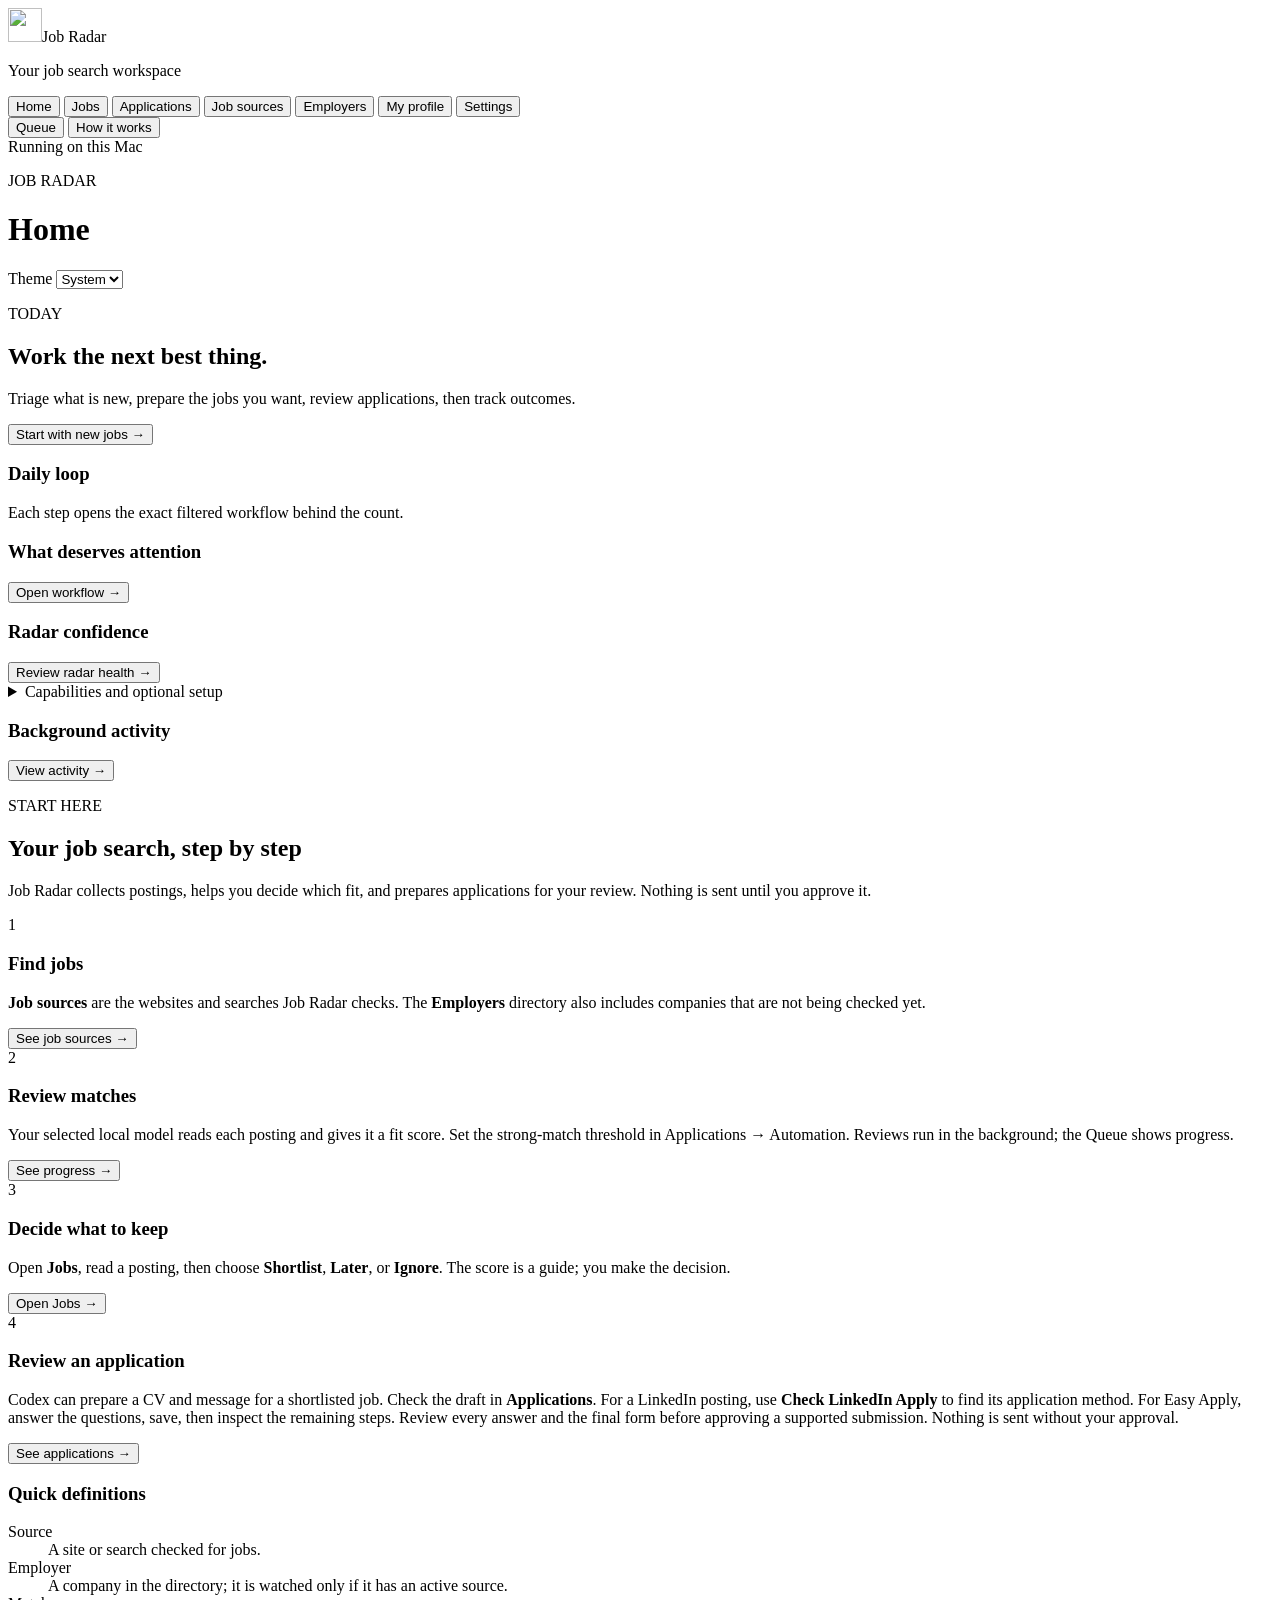
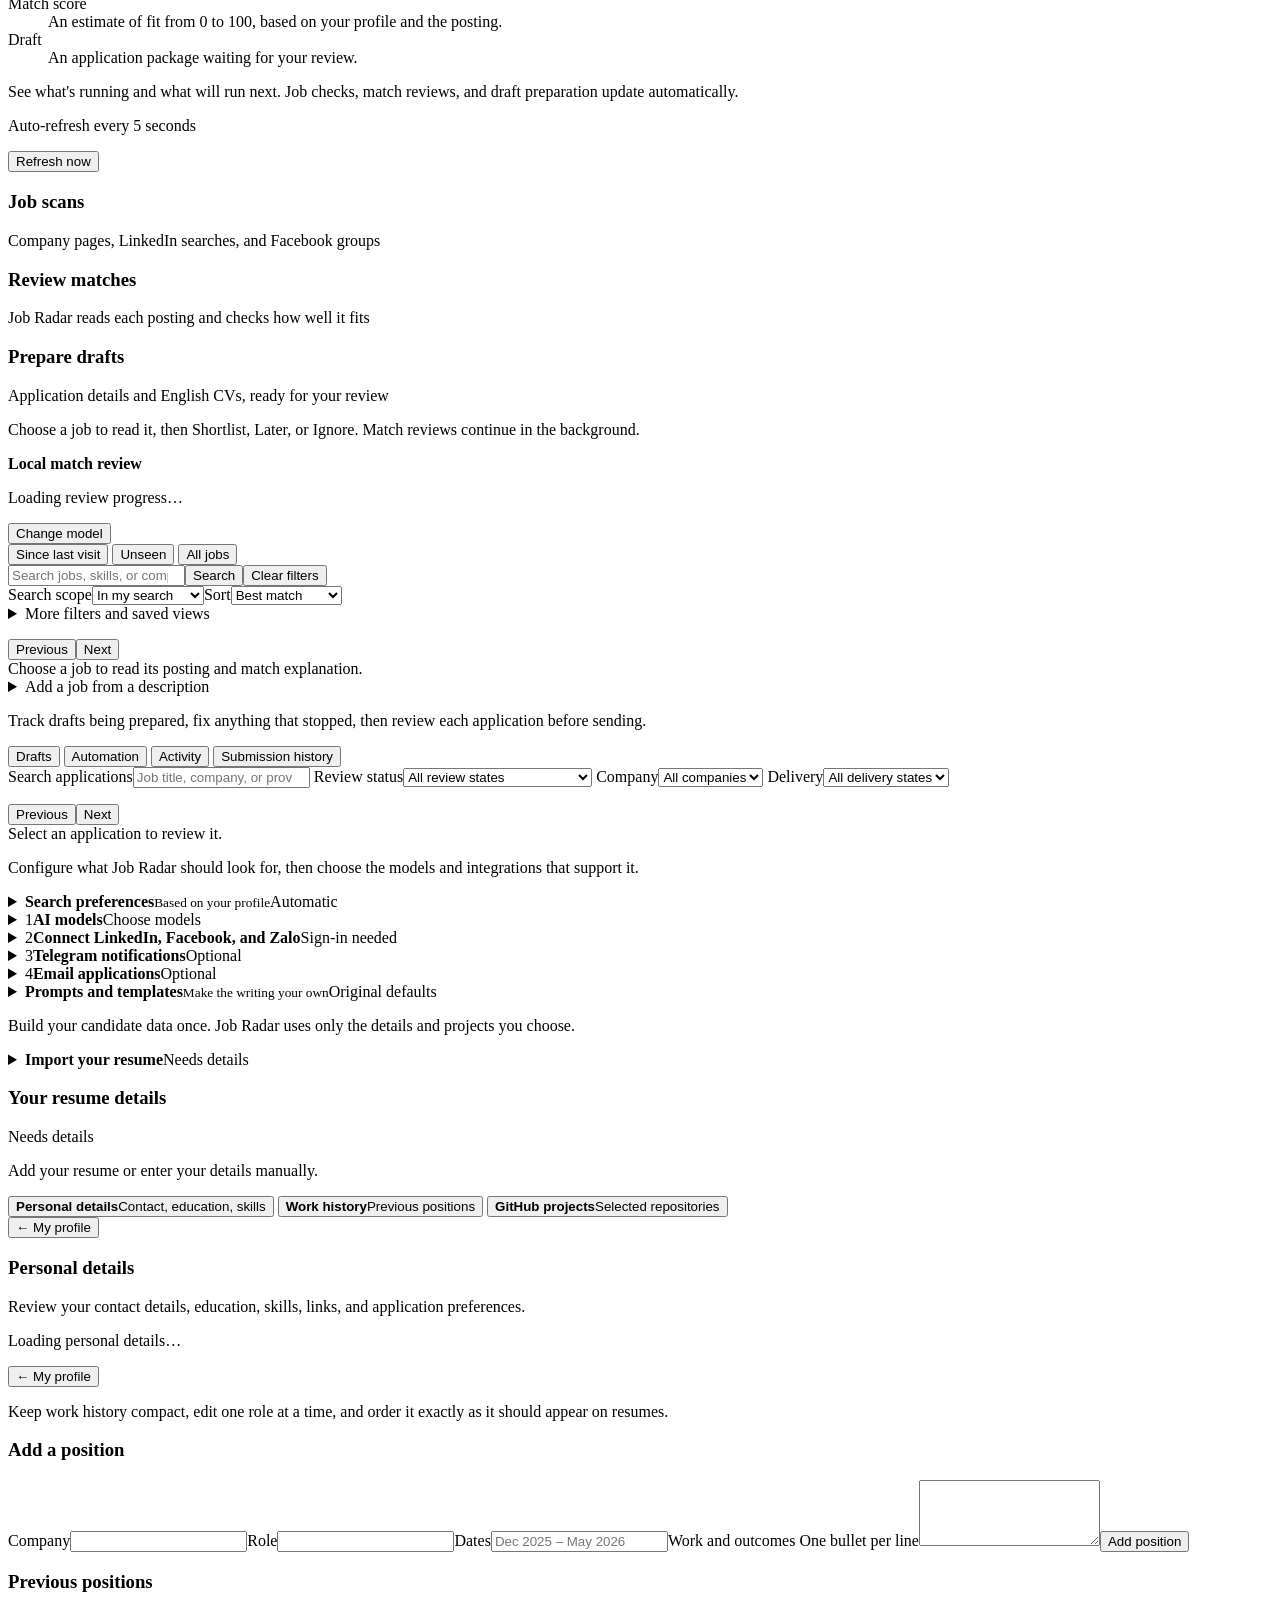
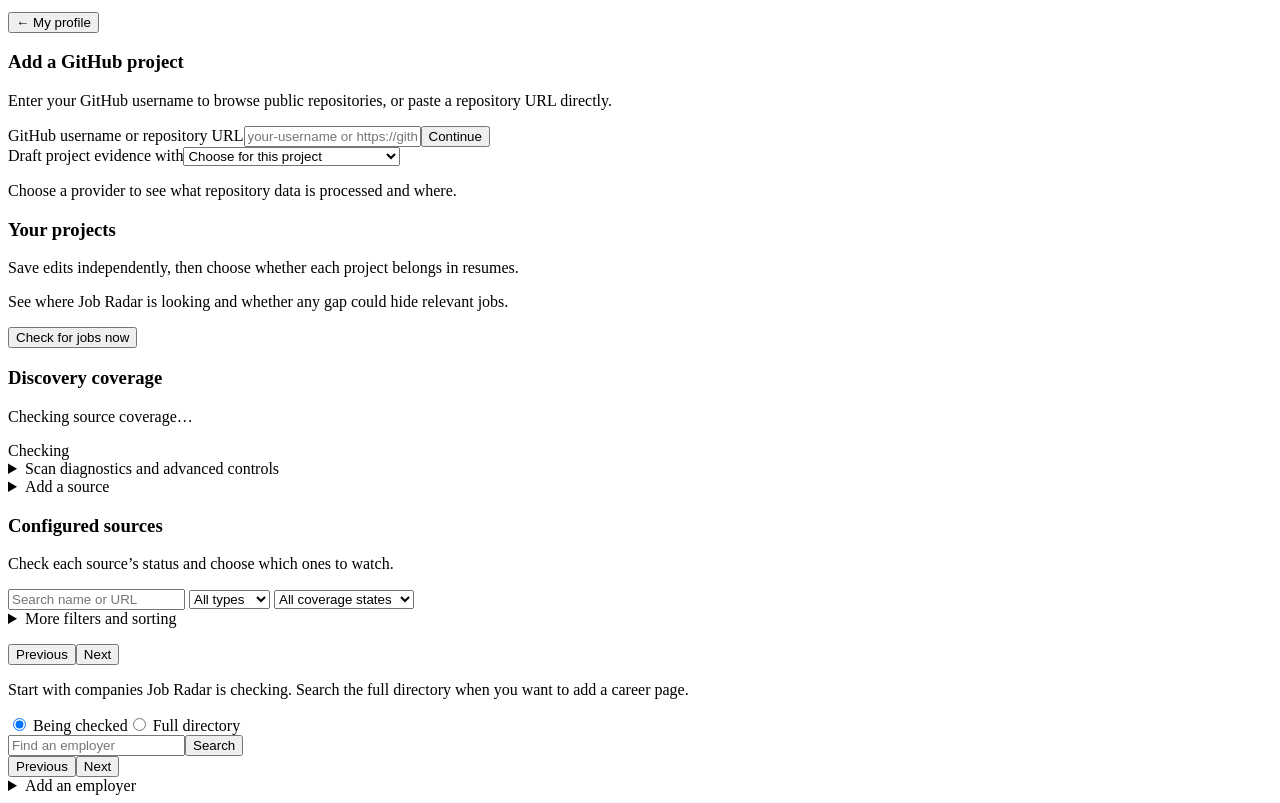
==== commit 43ca3013: "Group Zalo inquiry customization with prompts and templates" ====
--- a/job_radar/static/index.html
+++ b/job_radar/static/index.html
@@ -347,10 +347,6 @@
             <p id="setup-browser-detail" class="hint"></p>
           </div>
         </details>
-        <details class="panel flow-panel" id="zalo-template-panel">
-          <summary><span><strong>Zalo inquiry message</strong></span><span class="pill muted">Fixed template</span></summary>
-          <div id="zalo-template-editor"></div>
-        </details>
         <details class="panel flow-panel" id="telegram-panel">
           <summary><span><span class="step-number">3</span><strong>Telegram notifications</strong></span><span id="setup-telegram-status" class="pill muted">Optional</span></summary>
           <p class="hint">Use one private bot chat, then choose independently what reaches it. Turning off application reviews does not disable job alerts or digests.</p>
@@ -380,6 +376,10 @@
           <summary><span><strong>Prompts and templates</strong><small class="hint">Make the writing your own</small></span><span id="writing-customization-status" class="pill muted">Original defaults</span></summary>
           <p class="hint">Start with the current defaults, then customize your prompts, email text, and resume layout. Changes are saved for this local profile. Existing drafts keep their content; future drafting and resume rendering use your saved choices.</p>
           <div id="writing-preferences-editor"></div>
+          <details class="inline-details" id="zalo-template-panel">
+            <summary>Zalo inquiry message</summary>
+            <div id="zalo-template-editor"></div>
+          </details>
         </details>
       </section>
 
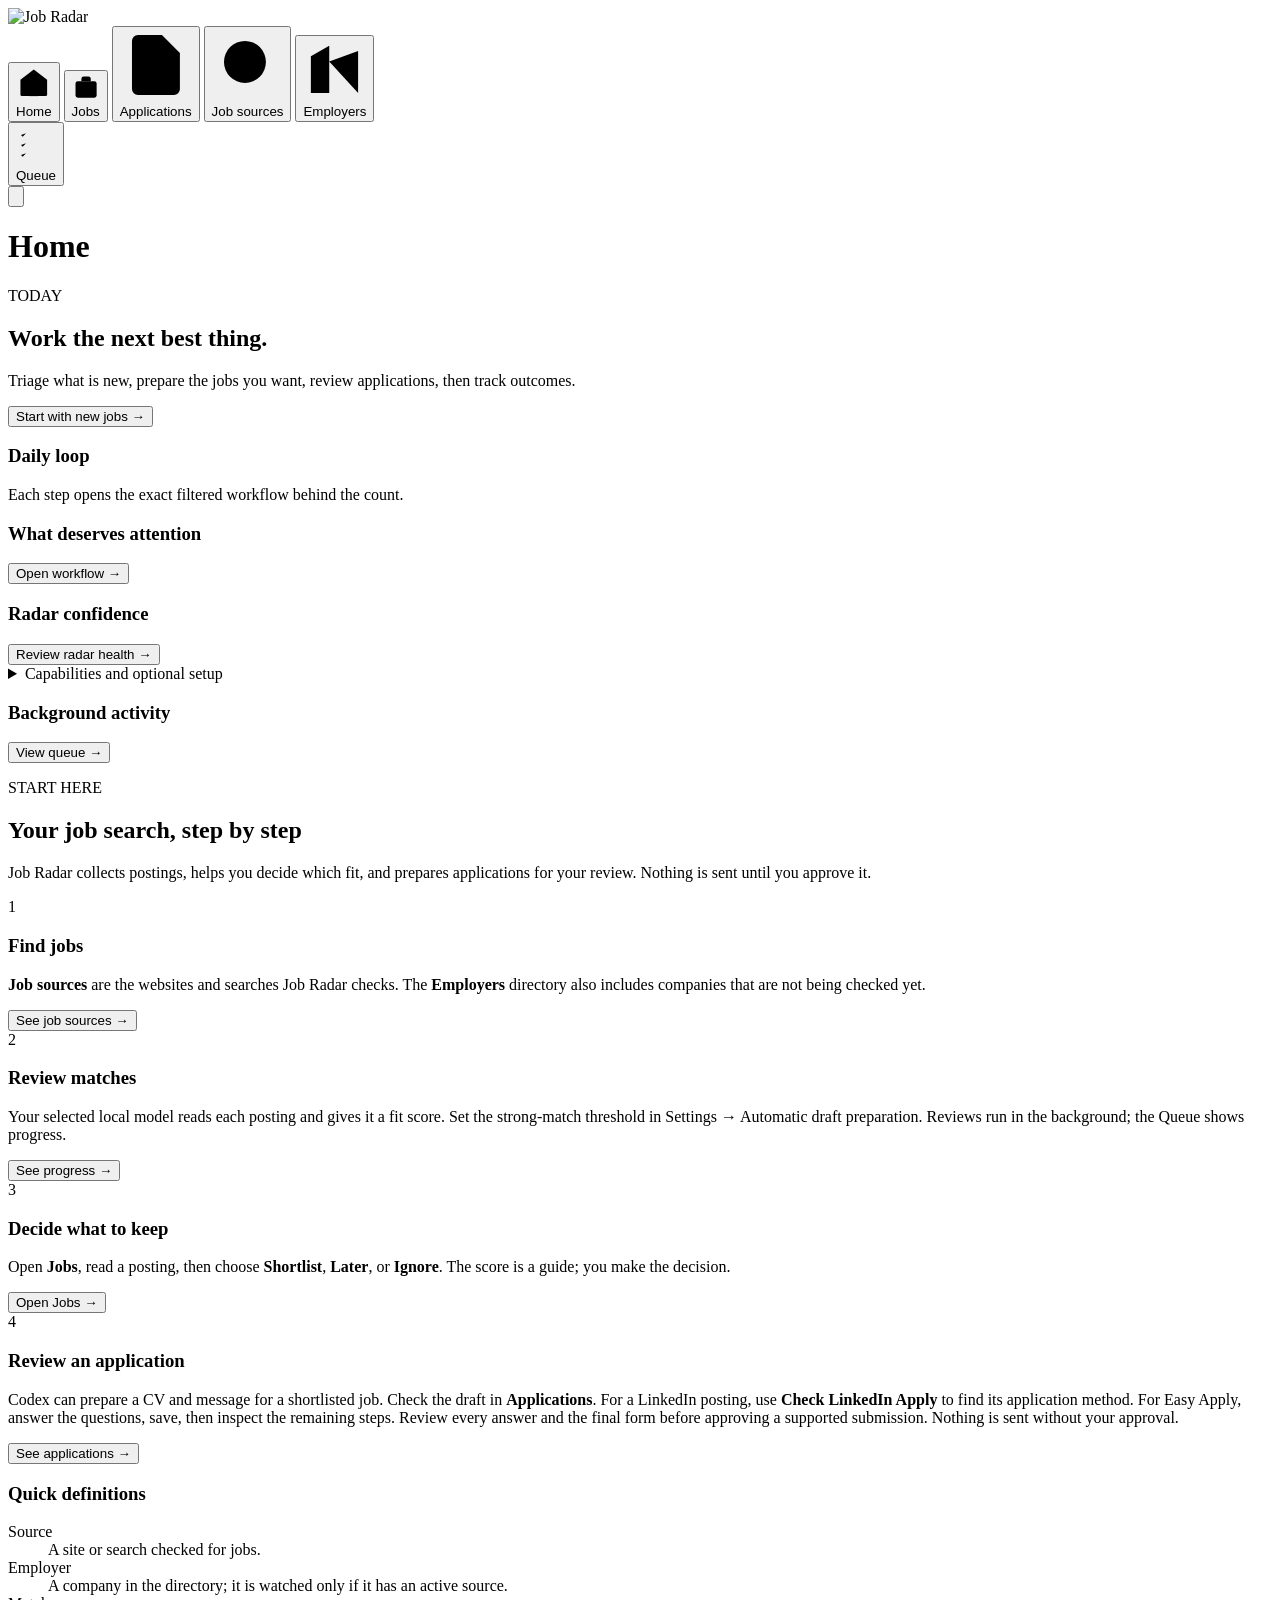
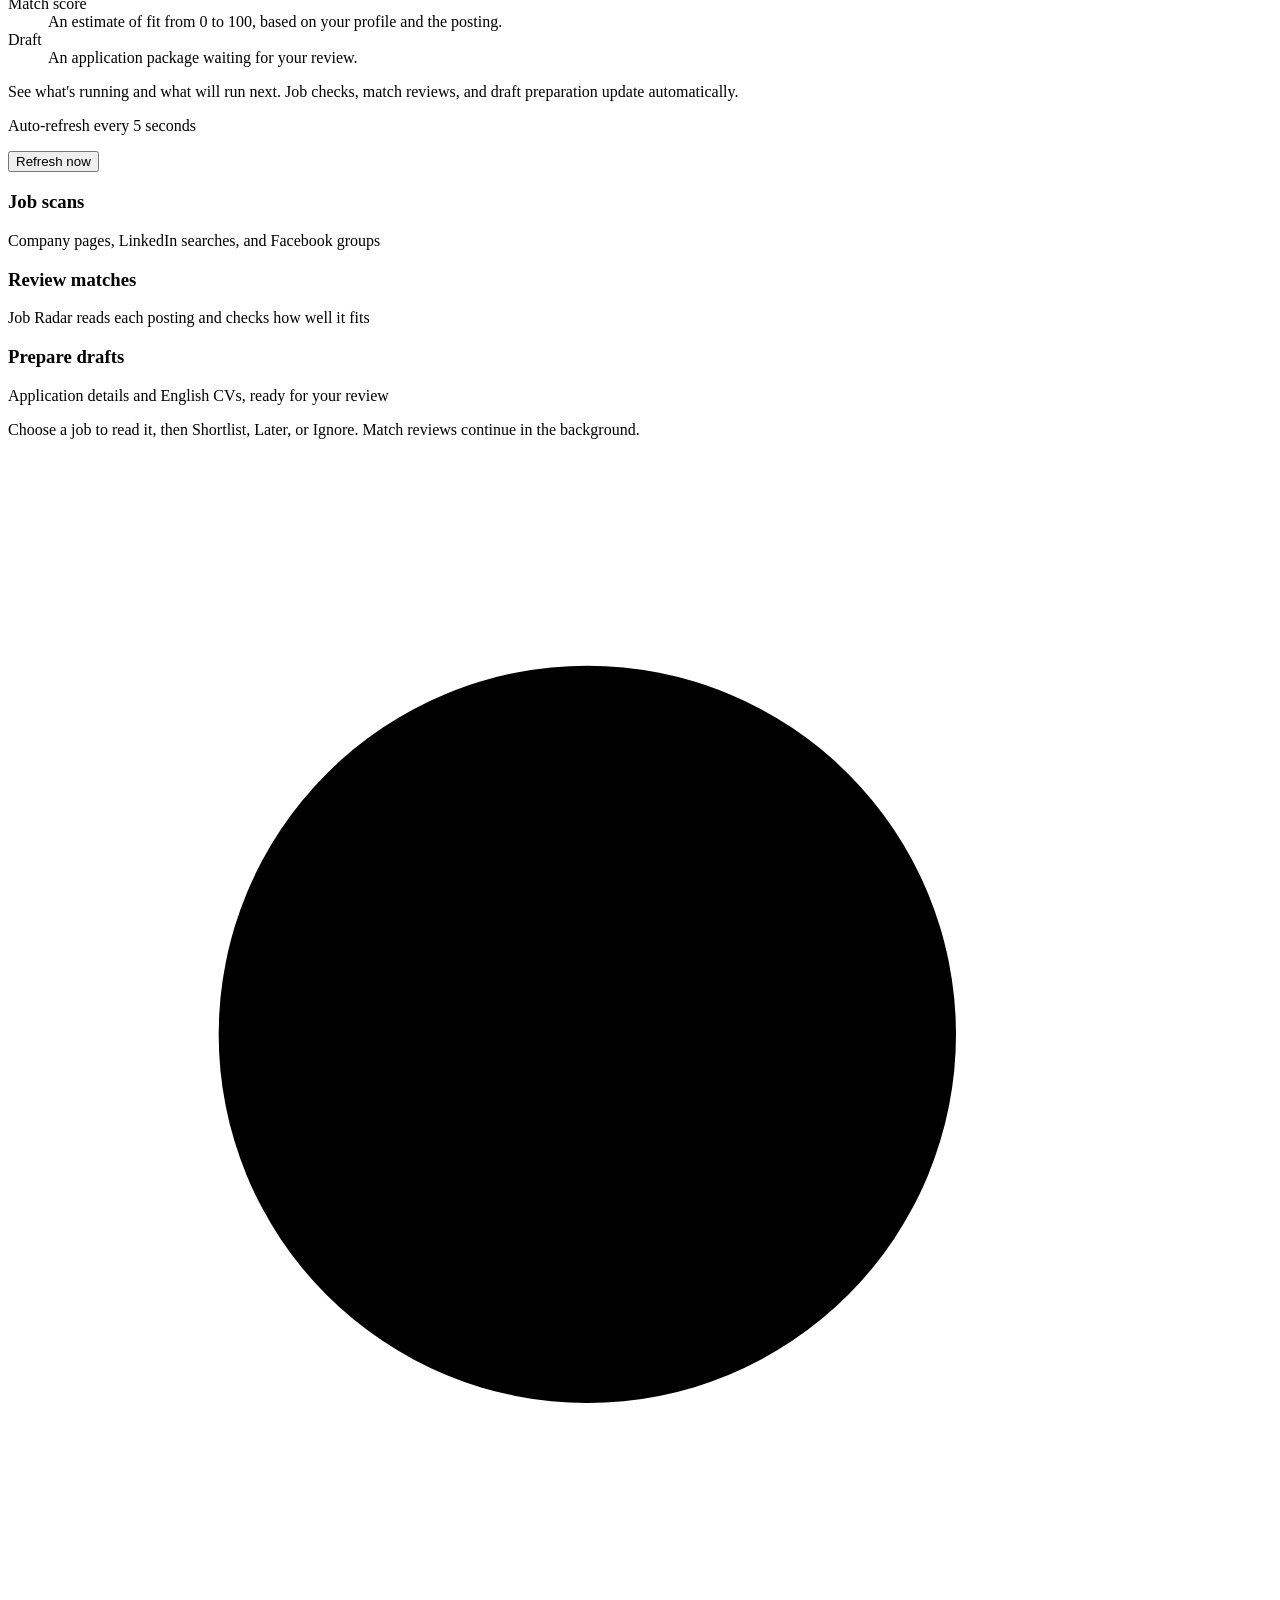
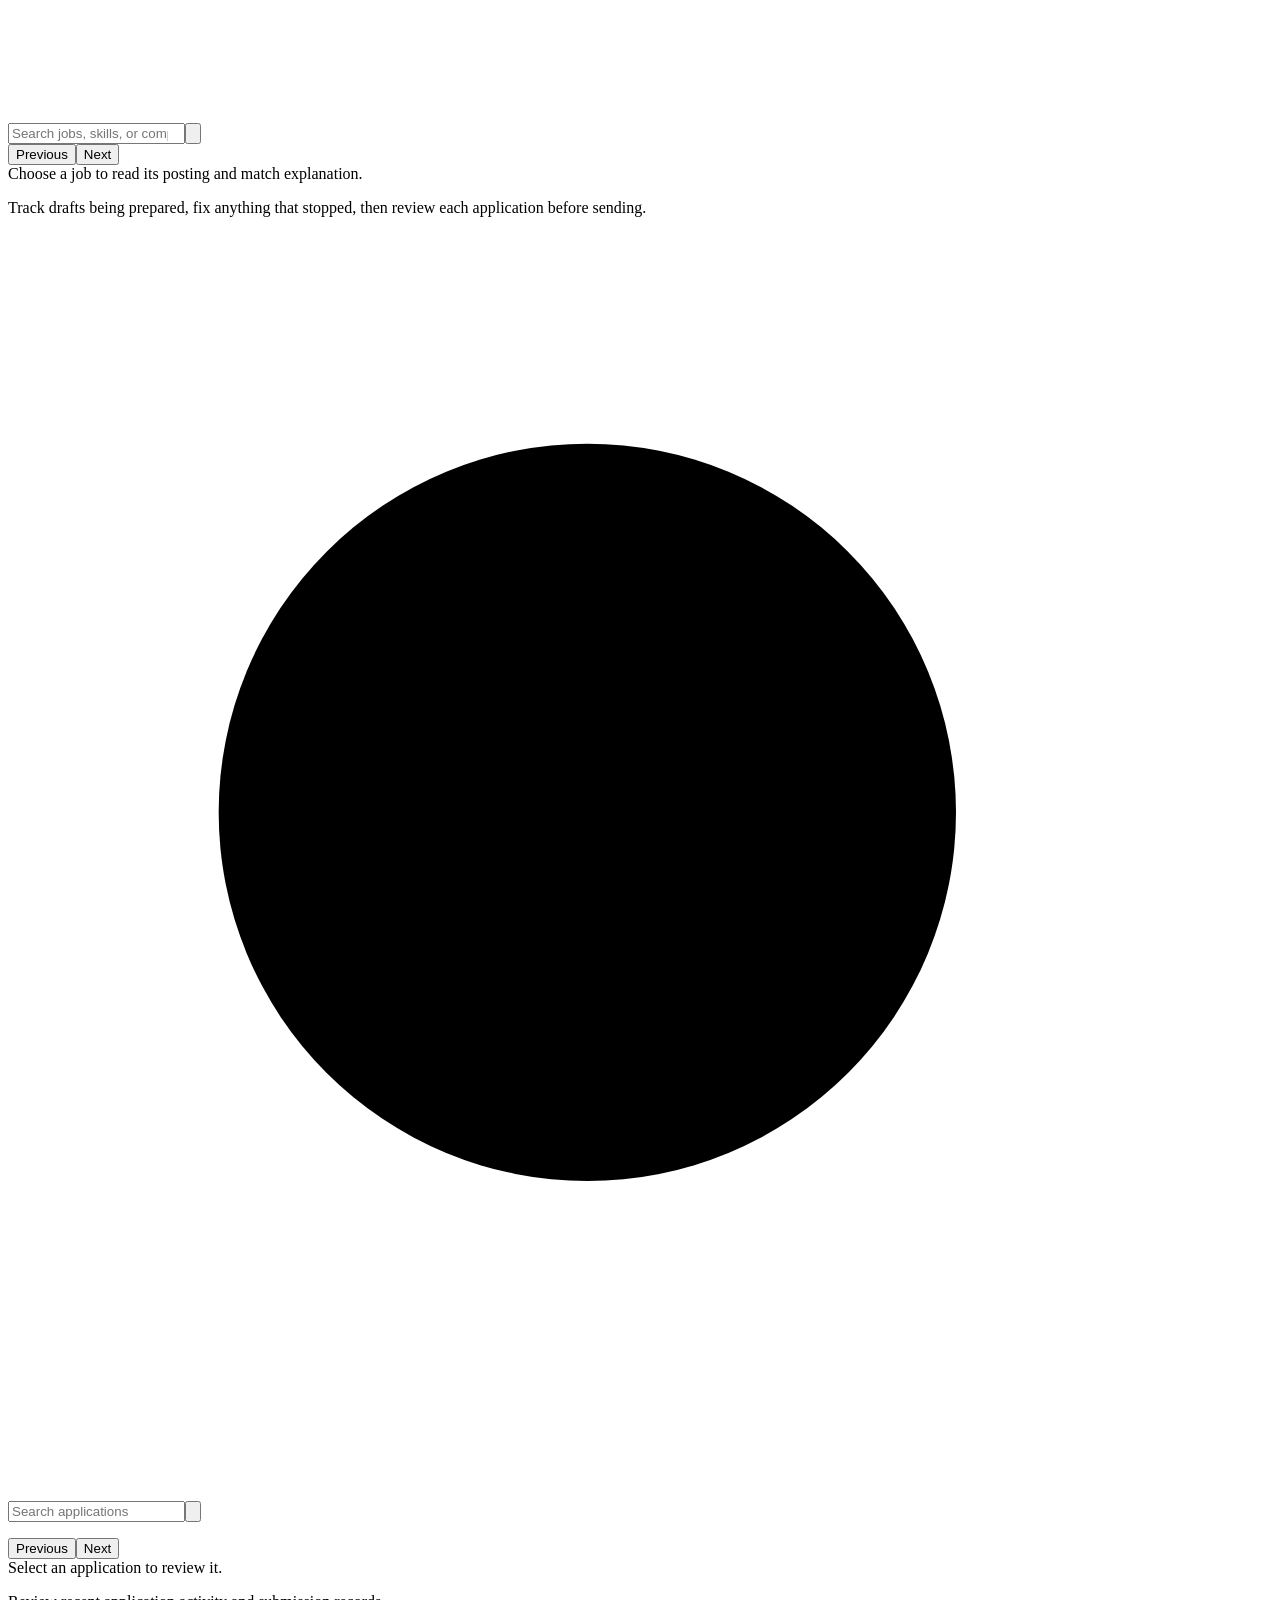
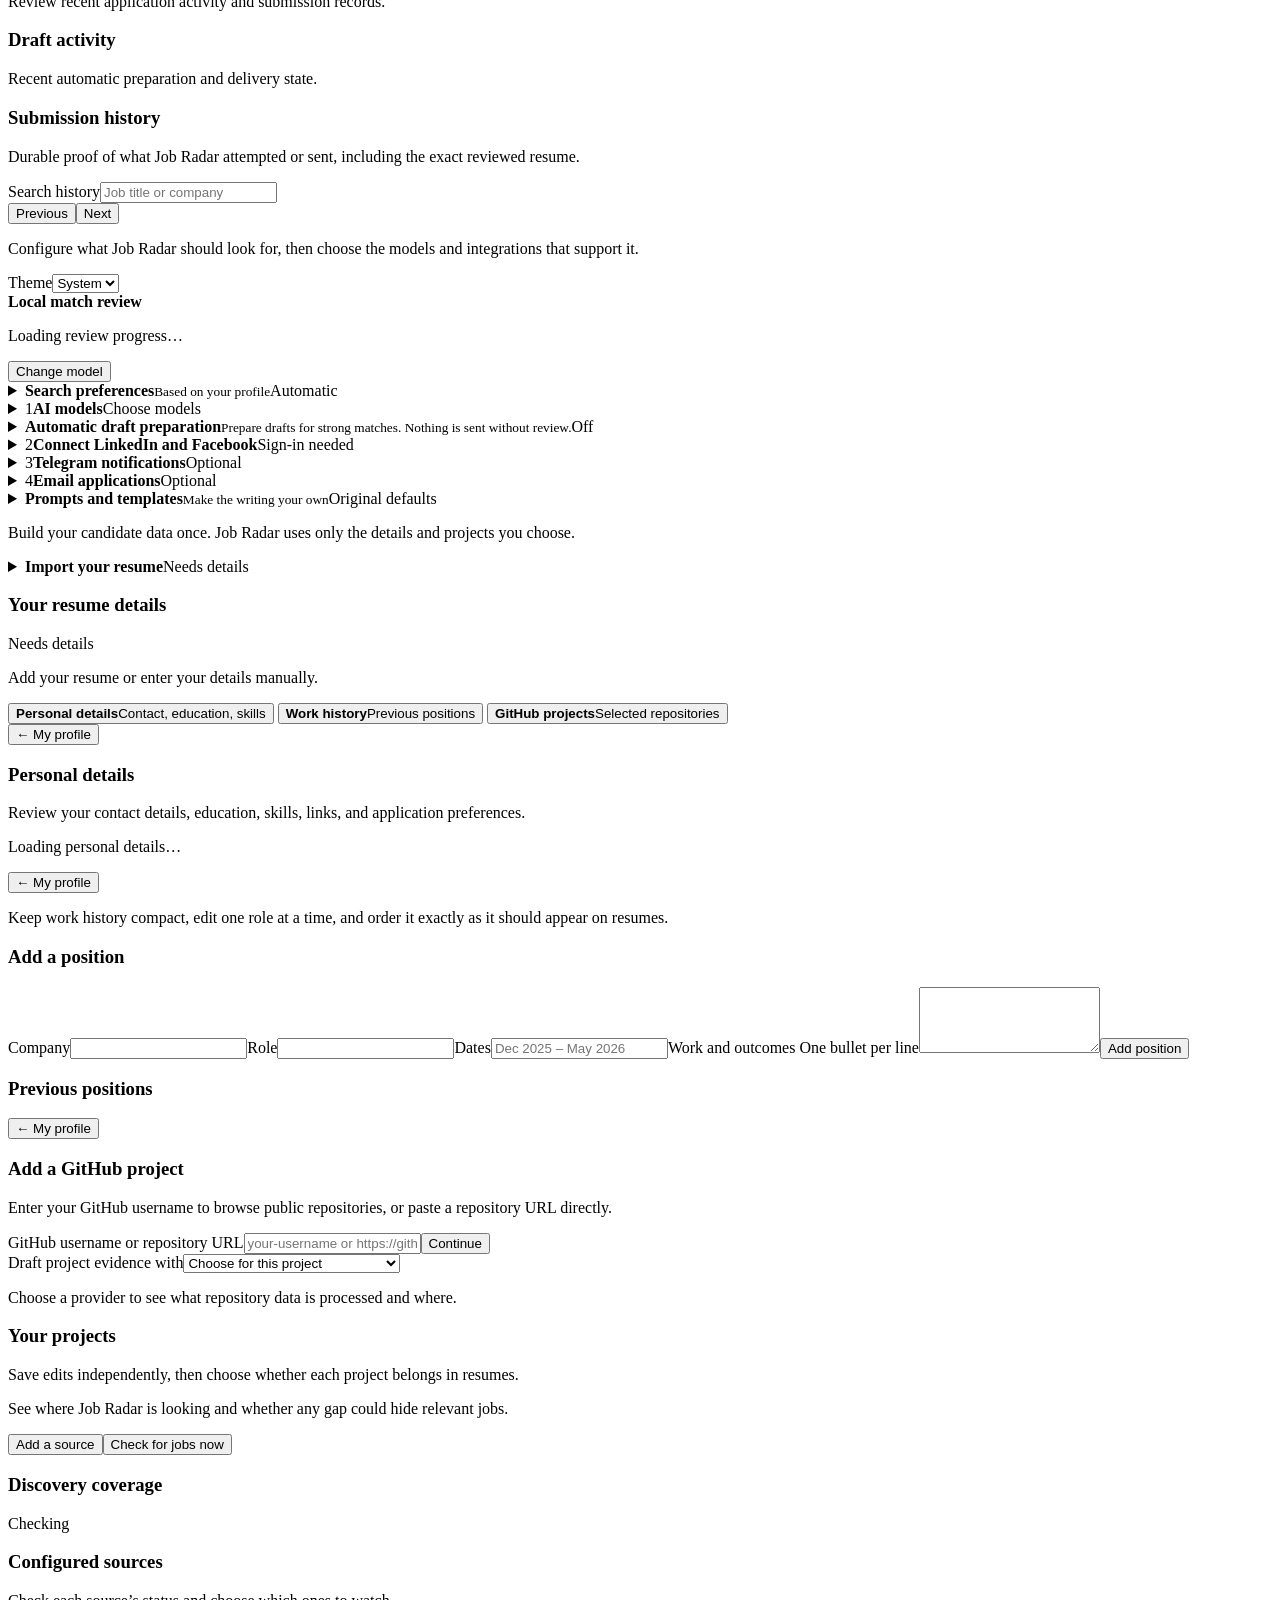
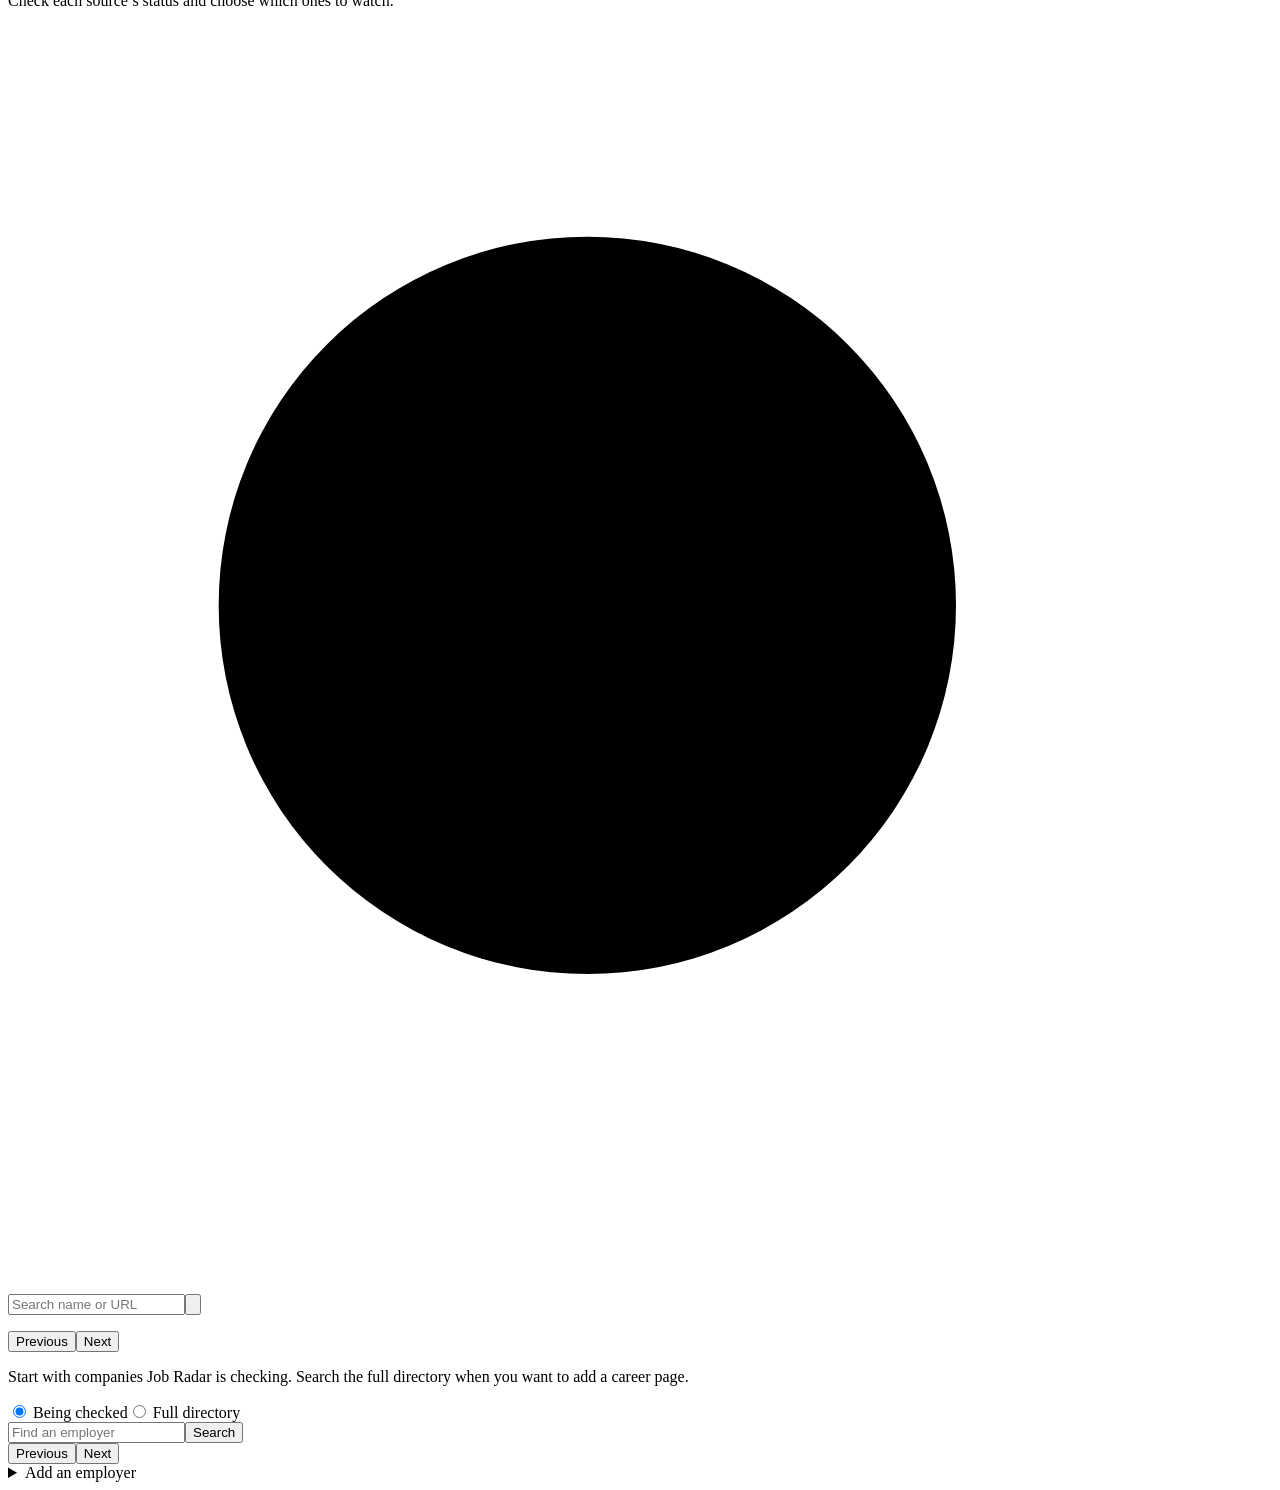
==== commit 2579d46f: "feat: consolidate Job Radar desktop workflow updates" ====
--- a/job_radar/static/index.html
+++ b/job_radar/static/index.html
@@ -7,41 +7,38 @@
   <link rel="icon" href="/logo.svg" type="image/svg+xml">
   <script src="/theme.js"></script>
   <link rel="stylesheet" href="/app.css">
-  <script src="/zalo.js" defer></script>
   <script src="/writing.js" defer></script>
   <script src="/app.js" defer></script>
 </head>
 <body>
   <div class="shell">
-    <aside class="sidebar">
-      <div class="brand"><img class="brand-logo" src="/logo.svg" alt="" width="34" height="34"><span>Job Radar</span></div>
-      <p class="sidebar-caption">Your job search workspace</p>
-      <nav aria-label="Main navigation">
-        <button data-tab="home" class="active">Home</button>
-        <button data-tab="jobs">Jobs</button>
-        <button data-tab="applications">Applications</button>
-        <button data-tab="sources">Job sources</button>
-        <button data-tab="employers">Employers</button>
-        <button data-tab="profile">My profile</button>
-        <button data-tab="settings">Settings</button>
-      </nav>
-      <div class="sidebar-utilities">
-        <button data-tab="queue" class="sidebar-guide">Queue</button>
-        <button data-tab="guide" class="sidebar-guide">How it works</button>
+    <header class="app-header">
+      <div class="app-header-inner">
+        <div class="brand"><img class="brand-logo" src="/logo.svg" alt="Job Radar" width="34" height="34"></div>
+        <nav aria-label="Main navigation">
+          <div class="nav-primary">
+            <button type="button" data-tab="home" class="active"><svg class="nav-icon" viewBox="0 0 24 24" aria-hidden="true"><path d="m3 10 9-7 9 7v10a1 1 0 0 1-1 1H4a1 1 0 0 1-1-1z"/><path d="M9 21v-7h6v7"/></svg><span>Home</span></button>
+            <button type="button" data-tab="jobs"><svg class="nav-icon" viewBox="0 0 24 24" aria-hidden="true"><rect x="3" y="7" width="18" height="14" rx="2"/><path d="M8 7V5a2 2 0 0 1 2-2h4a2 2 0 0 1 2 2v2M3 13h18"/></svg><span>Jobs</span></button>
+            <button type="button" data-tab="applications"><svg class="nav-icon" viewBox="0 0 24 24" aria-hidden="true"><path d="M14 2H6a2 2 0 0 0-2 2v16a2 2 0 0 0 2 2h12a2 2 0 0 0 2-2V8zM14 2v6h6M8 13h8M8 17h6"/></svg><span>Applications</span></button>
+            <button type="button" data-tab="sources"><svg class="nav-icon" viewBox="0 0 24 24" aria-hidden="true"><circle cx="11" cy="11" r="7"/><path d="m16 16 5 5M8 11h6M11 8v6"/></svg><span>Job sources</span></button>
+            <button type="button" data-tab="employers"><svg class="nav-icon" viewBox="0 0 24 24" aria-hidden="true"><path d="M3 21V7l7-4v18M10 9l11-4v16M3 21h18M6 10h1M6 14h1M6 18h1M14 10h1M18 9h1M14 14h1M18 13h1M14 18h1M18 17h1"/></svg><span>Employers</span></button>
+          </div>
+          <button type="button" data-tab="queue" class="nav-queue"><svg class="nav-icon" viewBox="0 0 24 24" aria-hidden="true"><path d="M9 6h12M9 12h12M9 18h12M3 6l1 1 2-2M3 12l1 1 2-2M3 18l1 1 2-2"/></svg><span>Queue</span></button>
+          <div class="nav-utility">
+            <button id="profile-menu-toggle" class="profile-menu-toggle" type="button" aria-label="Profile menu" aria-expanded="false" aria-controls="profile-menu"><svg class="nav-icon" viewBox="0 0 24 24" aria-hidden="true"><circle cx="12" cy="8" r="4"/><path d="M4 21a8 8 0 0 1 16 0"/></svg></button>
+            <div id="profile-menu" class="profile-menu" hidden>
+              <button type="button" data-tab="profile"><svg class="nav-icon" viewBox="0 0 24 24" aria-hidden="true"><circle cx="12" cy="8" r="4"/><path d="M4 21a8 8 0 0 1 16 0"/></svg><span>My profile</span></button>
+              <button type="button" data-tab="settings"><svg class="nav-icon" viewBox="0 0 24 24" aria-hidden="true"><path d="M4 6h16M4 12h16M4 18h16"/><circle cx="8" cy="6" r="2"/><circle cx="16" cy="12" r="2"/><circle cx="10" cy="18" r="2"/></svg><span>Settings</span></button>
+              <button type="button" data-tab="application-history"><svg class="nav-icon" viewBox="0 0 24 24" aria-hidden="true"><path d="M3 12a9 9 0 1 0 3-6.7M3 4v5h5M12 7v5l3 2"/></svg><span>Application history</span></button>
+              <button type="button" data-tab="guide"><svg class="nav-icon" viewBox="0 0 24 24" aria-hidden="true"><path d="M12 6c-2-2-5-2-9-1v15c4-1 7-1 9 1 2-2 5-2 9-1V5c-4-1-7-1-9 1zM12 6v15"/></svg><span>How it works</span></button>
+            </div>
+          </div>
+        </nav>
       </div>
-      <div class="sidebar-foot"><span class="status-dot"></span> Running on this Mac</div>
-    </aside>
+    </header>
     <main>
       <header class="topbar">
-        <div><p class="eyebrow">JOB RADAR</p><h1 id="page-title">Home</h1></div>
-        <div class="theme-control">
-          <label for="theme-preference">Theme</label>
-          <select id="theme-preference">
-            <option value="system">System</option>
-            <option value="light">Light</option>
-            <option value="dark">Dark</option>
-          </select>
-        </div>
+        <div class="page-title-group"><h1 id="page-title">Home</h1><span id="jobs-new-count" class="jobs-new-count" hidden></span></div><div id="job-import-control" class="job-import-control" hidden><button id="job-import-toggle" class="job-add-button" type="button" aria-label="Add a job from a description" aria-expanded="false" aria-controls="job-import-popover"><svg viewBox="0 0 24 24" aria-hidden="true"><path d="M12 5v14M5 12h14"/></svg></button><span class="job-add-help" role="tooltip">Add a job from a description</span><div id="job-import-popover" class="job-import-popover" hidden><h2>Add a job from a description</h2><form id="job-import" class="form-grid"><label>Company<input name="company" required></label><label>Title<input name="title" required></label><label>Location<input name="location"></label><label>Application URL<input name="apply_url" type="url"></label><label class="full">Description<textarea name="description" required rows="6"></textarea></label><button class="primary" type="submit">Add job</button></form></div></div>
       </header>
       <div id="notice" role="status" aria-live="polite"></div>
       <div id="tab-loading" role="status" aria-live="polite" hidden>Loading…</div>
@@ -79,14 +76,14 @@
           <div id="home-steps" class="stack"></div><div id="home-optional" class="home-optional"></div>
         </details>
 
-        <div class="panel home-activity-panel"><div class="section-head"><div><h3>Background activity</h3><p id="home-queue-count" class="hint"></p></div><button class="text-button" data-tab="queue" type="button">View activity →</button></div><div id="home-queue" class="home-queue" aria-live="polite"></div></div>
+        <div class="panel home-activity-panel"><div class="section-head"><div><h3>Background activity</h3></div><button class="text-button" data-tab="queue" type="button">View queue →</button></div><div id="home-queue" class="home-queue" aria-live="polite"></div></div>
       </section>
 
       <section id="guide" class="tab guide-page">
         <div class="guide-intro panel"><p class="eyebrow">START HERE</p><h2>Your job search, step by step</h2><p>Job Radar collects postings, helps you decide which fit, and prepares applications for your review. Nothing is sent until you approve it.</p></div>
         <div class="guide-steps">
           <section class="panel"><span class="guide-number">1</span><h3>Find jobs</h3><p><strong>Job sources</strong> are the websites and searches Job Radar checks. The <strong>Employers</strong> directory also includes companies that are not being checked yet.</p><button type="button" class="secondary" data-tab="sources">See job sources →</button></section>
-          <section class="panel"><span class="guide-number">2</span><h3>Review matches</h3><p>Your selected local model reads each posting and gives it a fit score. Set the strong-match threshold in Applications → Automation. Reviews run in the background; the Queue shows progress.</p><button type="button" class="secondary" data-tab="queue">See progress →</button></section>
+          <section class="panel"><span class="guide-number">2</span><h3>Review matches</h3><p>Your selected local model reads each posting and gives it a fit score. Set the strong-match threshold in Settings → Automatic draft preparation. Reviews run in the background; the Queue shows progress.</p><button type="button" class="secondary" data-tab="queue">See progress →</button></section>
           <section class="panel"><span class="guide-number">3</span><h3>Decide what to keep</h3><p>Open <strong>Jobs</strong>, read a posting, then choose <strong>Shortlist</strong>, <strong>Later</strong>, or <strong>Ignore</strong>. The score is a guide; you make the decision.</p><button type="button" class="secondary" data-tab="jobs">Open Jobs →</button></section>
           <section class="panel"><span class="guide-number">4</span><h3>Review an application</h3><p>Codex can prepare a CV and message for a shortlisted job. Check the draft in <strong>Applications</strong>. For a LinkedIn posting, use <strong>Check LinkedIn Apply</strong> to find its application method. For Easy Apply, answer the questions, save, then inspect the remaining steps. Review every answer and the final form before approving a supported submission. Nothing is sent without your approval.</p><button type="button" class="secondary" data-tab="applications">See applications →</button></section>
         </div>
@@ -96,35 +93,21 @@
       <section id="queue" class="tab">
         <div class="section-head queue-toolbar"><div><p>See what's running and what will run next. Job checks, match reviews, and draft preparation update automatically.</p><p id="queue-updated-at" class="hint queue-updated-at">Auto-refresh every 5 seconds</p></div><button id="queue-refresh" class="secondary" type="button">Refresh now</button></div>
         <div id="queue-live" class="sr-only" role="status" aria-live="polite" aria-atomic="true"></div>
-        <div id="queue-summary" class="queue-summary"></div>
         <div class="queue-grid">
-          <section class="panel queue-panel" aria-labelledby="queue-scan-title"><div class="queue-panel-head"><div><h3 id="queue-scan-title">Job scans</h3><p>Company pages, LinkedIn searches, and Facebook groups</p></div><span id="queue-scan-count" class="pill muted"></span></div><div id="queue-scan-active"></div><div id="queue-scan-waiting"></div></section>
-          <section class="panel queue-panel" aria-labelledby="queue-analysis-title"><div class="queue-panel-head"><div><h3 id="queue-analysis-title">Review matches</h3><p>Job Radar reads each posting and checks how well it fits</p></div><span id="queue-analysis-count" class="pill muted"></span></div><div id="queue-analysis-active"></div><div id="queue-analysis-waiting"></div><div id="queue-analysis-failed"></div></section>
-          <section class="panel queue-panel" aria-labelledby="queue-draft-title"><div class="queue-panel-head"><div><h3 id="queue-draft-title">Prepare drafts</h3><p>Application details and English CVs, ready for your review</p></div><span id="queue-draft-count" class="pill muted"></span></div><div id="queue-draft-active"></div><div id="queue-draft-waiting"></div><div id="queue-draft-attention"></div><p id="queue-draft-review" class="hint"></p></section>
+          <section class="panel queue-panel" aria-labelledby="queue-scan-title"><div class="queue-panel-head"><div><h3 id="queue-scan-title">Job scans</h3><p>Company pages, LinkedIn searches, and Facebook groups</p></div></div><div id="queue-scan-active"></div><div id="queue-scan-waiting"></div></section>
+          <section class="panel queue-panel" aria-labelledby="queue-analysis-title"><div class="queue-panel-head"><div><h3 id="queue-analysis-title">Review matches</h3><p>Job Radar reads each posting and checks how well it fits</p></div></div><div id="queue-analysis-active"></div><div id="queue-analysis-waiting"></div><div id="queue-analysis-failed"></div></section>
+          <section class="panel queue-panel" aria-labelledby="queue-draft-title"><div class="queue-panel-head"><div><h3 id="queue-draft-title">Prepare drafts</h3><p>Application details and English CVs, ready for your review</p></div></div><div id="queue-draft-active"></div><div id="queue-draft-waiting"></div><div id="queue-draft-attention"></div><p id="queue-draft-review" class="hint"></p></section>
         </div>
       </section>
 
       <section id="jobs" class="tab">
         <div class="section-head jobs-page-head"><div><p>Choose a job to read it, then Shortlist, Later, or Ignore. Match reviews continue in the background.</p></div></div>
-        <div class="panel job-analysis-panel" aria-label="Job match status">
-          <div class="job-analysis-heading"><div><strong>Local match review</strong><p id="job-analysis-model" class="hint">Loading review progress…</p></div><button id="job-analysis-settings" class="text-button" type="button">Change model</button></div>
-          <div id="matching-overview" class="matching-overview" role="status" aria-live="polite"></div>
-          <section id="matching-failures" class="matching-failures" aria-label="Failed job analyses" hidden>
-            <div class="matching-failures-head"><div><strong id="matching-failures-title">Jobs needing attention</strong><p id="matching-failures-help">These jobs have no completed match review yet.</p></div><button id="matching-retry-all" class="secondary" type="button">Retry all</button></div>
-            <div id="matching-failure-list" class="matching-failure-list"></div>
-          </section>
-        </div>
-
-        <div class="jobs-inbox-strip panel">
-          <div class="jobs-inbox-tabs" role="tablist" aria-label="Job inbox view">
-            <button type="button" role="tab" data-job-inbox="since_last_visit" aria-selected="true"><span id="jobs-since-label">Since last visit</span> <span id="jobs-since-count" class="pill muted"></span></button>
-            <button type="button" role="tab" data-job-inbox="unseen" aria-selected="false">Unseen <span id="jobs-unseen-count" class="pill muted"></span></button>
-            <button type="button" role="tab" data-job-inbox="all" aria-selected="false">All jobs</button>
-          </div>
-        </div>
-
-        <div class="jobs-controls panel">
-          <div class="jobs-search-row"><input id="job-query" type="search" placeholder="Search jobs, skills, or companies" aria-label="Search jobs"><button id="job-search" type="button">Search</button><button id="jobs-clear-filters" class="text-button" type="button">Clear filters</button></div>
+        <div class="two-col jobs-layout"><div class="job-list-pane">
+        <div class="jobs-controls">
+          <div class="jobs-search-row"><svg class="job-search-icon" viewBox="0 0 24 24" aria-hidden="true"><circle cx="11" cy="11" r="7"/><path d="m16 16 5 5"/></svg><input id="job-query" type="search" placeholder="Search jobs, skills, or companies" aria-label="Search jobs"><button id="job-filter-toggle" type="button" aria-label="Filter jobs" aria-expanded="false" aria-controls="job-filter-popover" title="Filter jobs"><svg viewBox="0 0 24 24" aria-hidden="true"><path d="M4 7h16M4 12h16M4 17h16"/><circle cx="9" cy="7" r="2"/><circle cx="16" cy="12" r="2"/><circle cx="11" cy="17" r="2"/></svg></button></div>
+          <div id="job-filter-popover" class="job-filter-popover" hidden>
+          <div class="jobs-filter-heading"><strong>Filter jobs</strong><button id="jobs-clear-filters" class="text-button" type="button">Clear filters</button></div>
+          <label class="job-inbox-filter">Show<select id="job-inbox"><option value="since_last_visit">Since last visit</option><option value="unseen">Unseen</option><option value="all">All jobs</option></select></label>
           <div class="jobs-basic-filters"><label>Search scope<select id="job-fit"><option value="eligible" selected>In my search</option><option value="outside">Outside search</option><option value="all">All stored jobs</option></select></label><label>Sort<select id="job-sort"><option value="best">Best match</option><option value="posted">Newest posted</option><option value="found">Recently found</option><option value="company">Company</option></select></label></div>
           <details id="job-more-filters" class="more-filters"><summary>More filters and saved views</summary>
             <div class="jobs-saved-views"><label>Saved view<select id="job-view-select" aria-label="Saved job view"><option value="">None</option></select></label><button id="job-save-view" type="button" class="secondary">Save current view</button><button id="job-delete-view" type="button" class="text-button danger" disabled>Delete view</button></div>
@@ -140,10 +123,9 @@
             <label>Seniority<select id="job-seniority"><option value="">Any level</option><option value="intern">Intern</option><option value="entry">Entry / Junior</option><option value="mid">Mid</option><option value="senior">Senior</option><option value="lead_plus">Lead+</option></select></label>
             </div>
           </details>
-        </div>
-        <p id="jobs-inbox-summary" class="hint jobs-inbox-summary" role="status" aria-live="polite"></p>
-        <div class="two-col jobs-layout"><div class="job-list-pane"><div id="job-list" class="stack"></div><div class="job-pagination"><button id="jobs-prev" type="button" class="secondary">Previous</button><span id="jobs-page-summary" aria-live="polite"></span><button id="jobs-next" type="button" class="secondary">Next</button></div></div><div id="job-detail" class="panel detail" role="region" aria-label="Job details" tabindex="-1"><div class="empty">Choose a job to read its posting and match explanation.</div></div></div>
-        <details class="panel"><summary>Add a job from a description</summary><form id="job-import" class="form-grid"><label>Company<input name="company" required></label><label>Title<input name="title" required></label><label>Location<input name="location"></label><label>Application URL<input name="apply_url" type="url"></label><label class="full">Description<textarea name="description" required rows="6"></textarea></label><button class="primary" type="submit">Add job</button></form></details>
+          </div>
+        </div>
+        <div id="job-list" class="stack"></div><div class="job-pagination"><button id="jobs-prev" type="button" class="secondary">Previous</button><span id="jobs-page-summary" aria-live="polite"></span><button id="jobs-next" type="button" class="secondary">Next</button></div></div><div id="job-detail" class="panel detail" role="region" aria-label="Job details" tabindex="-1"><div class="empty">Choose a job to read its posting and match explanation.</div></div></div>
 
         <dialog id="job-ignore-reason-dialog" class="confirm-dialog" aria-labelledby="job-ignore-title">
           <form method="dialog">
@@ -191,66 +173,24 @@
       <section id="applications" class="tab">
         <div class="applications-header">
           <div><p class="section-intro">Track drafts being prepared, fix anything that stopped, then review each application before sending.</p></div>
-          <div class="applications-view-tabs" role="tablist" aria-label="Applications workspace">
-            <button type="button" role="tab" data-app-view="drafts" aria-selected="true" class="active">Drafts</button>
-            <button type="button" role="tab" data-app-view="automation" aria-selected="false">Automation</button>
-            <button type="button" role="tab" data-app-view="activity" aria-selected="false">Activity</button>
-            <button type="button" role="tab" data-app-view="history" aria-selected="false">Submission history</button>
-          </div>
-        </div>
-
-        <section id="applications-drafts-view" data-app-panel="drafts" role="tabpanel">
-          <div class="application-toolbar" aria-label="Filter applications">
-            <label class="application-search">Search applications<input id="application-query" type="search" placeholder="Job title, company, or provider"></label>
-            <label>Review status<select id="application-review-filter"><option value="">All review states</option><option value="preparation_failed">Generation failed</option><option value="awaiting_review">Ready for review</option><option value="needs_review">Needs changes</option><option value="submission_uncertain">Submission status uncertain</option><option value="sent">Sent</option><option value="sending">Sending</option><option value="regenerating">Regenerating</option><option value="draft">Draft</option></select></label>
-            <label>Company<select id="application-company-filter"><option value="">All companies</option></select></label>
-            <label>Delivery<select id="application-sent-filter"><option value="">All delivery states</option><option value="unsent">Not sent</option><option value="sent">Confirmed sent</option><option value="uncertain">Uncertain</option></select></label>
-          </div>
-          <p id="application-list-summary" class="hint" role="status" aria-live="polite"></p>
+        </div>
+
+        <section id="applications-drafts-view">
           <div class="applications-workspace">
-            <div class="application-list-pane"><div id="application-list" class="stack"></div><div class="job-pagination application-pagination"><button id="applications-prev" type="button" class="secondary">Previous</button><span id="applications-page-summary" aria-live="polite"></span><button id="applications-next" type="button" class="secondary">Next</button></div></div>
+            <div class="application-list-pane">
+              <div class="application-controls">
+                <div class="application-search-row"><svg class="application-search-icon" viewBox="0 0 24 24" aria-hidden="true"><circle cx="11" cy="11" r="7"/><path d="m16 16 5 5"/></svg><input id="application-query" type="search" placeholder="Search applications" aria-label="Search applications"><button id="application-filter-toggle" type="button" aria-label="Filter applications" aria-expanded="false" aria-controls="application-filter-popover" title="Filter applications"><svg viewBox="0 0 24 24" aria-hidden="true"><path d="M4 7h16M4 12h16M4 17h16"/><circle cx="9" cy="7" r="2"/><circle cx="16" cy="12" r="2"/><circle cx="11" cy="17" r="2"/></svg></button></div>
+                <div id="application-filter-popover" class="application-filter-popover" hidden>
+                  <div class="application-filter-heading"><strong>Filter applications</strong><button id="application-clear-filters" class="text-button" type="button">Clear filters</button></div>
+                  <label>Review status<select id="application-review-filter"><option value="">All review states</option><option value="preparation_failed">Generation failed</option><option value="awaiting_review">Ready for review</option><option value="needs_review">Needs changes</option><option value="submission_uncertain">Submission status uncertain</option><option value="sent">Sent</option><option value="sending">Sending</option><option value="regenerating">Regenerating</option><option value="draft">Draft</option></select></label>
+                  <label>Company<select id="application-company-filter"><option value="">All companies</option></select></label>
+                  <label>Delivery<select id="application-sent-filter"><option value="">All delivery states</option><option value="unsent">Not sent</option><option value="sent">Confirmed sent</option><option value="uncertain">Uncertain</option></select></label>
+                </div>
+              </div>
+              <p id="application-list-summary" class="hint" role="status" aria-live="polite"></p>
+              <div id="application-list" class="stack"></div><div class="job-pagination application-pagination"><button id="applications-prev" type="button" class="secondary">Previous</button><span id="applications-page-summary" aria-live="polite"></span><button id="applications-next" type="button" class="secondary">Next</button></div>
+            </div>
             <div id="application-detail" class="panel detail surface-readonly" role="region" aria-label="Application details" tabindex="-1"><div class="empty">Select an application to review it.</div></div>
-          </div>
-        </section>
-
-        <section id="applications-automation-view" data-app-panel="automation" role="tabpanel" hidden>
-          <div class="panel surface-editable" id="auto-apply-panel">
-            <div class="section-head"><div><h3>Automatic draft preparation</h3><p class="hint">Prepare drafts for strong matches. Nothing is sent without review.</p></div><span id="auto-apply-status" class="status-badge status-badge--neutral">Off</span></div>
-            <p class="hint">Job Radar prepares application drafts for jobs that score at least your minimum. The complete draft and resume PDF can be sent to your private Telegram review chat only after preparation finishes. Every application still waits for your approval.</p>
-            <form id="auto-apply-form" class="form-grid">
-              <label class="checkbox-label full"><input name="enabled" type="checkbox"><span>Prepare drafts automatically for eligible new matches</span></label>
-              <label>Strong-match threshold<input name="threshold" type="number" min="0" max="100" value="80" required aria-describedby="auto-apply-threshold-help"></label><p id="auto-apply-threshold-help" class="hint">One threshold for Home, Jobs, and automatic draft preparation.</p>
-              <label>Freshness window<input name="max_job_age_days" type="number" min="1" max="30" value="3"><span class="hint">Only auto-prepare jobs found within this many days.</span></label>
-              <label>Automatic drafts per day<input name="max_auto_drafts_per_day" type="number" min="1" max="50" value="5"></label>
-              <label>Telegram review packets per day<input name="max_review_notifications_per_day" type="number" min="1" max="50" value="5"><span class="hint">Only limits review packets created by automation. Manual Prepare is never blocked.</span></label>
-              <label class="checkbox-label full"><input name="require_verified_destination" type="checkbox" checked><span>Require a verified email or web application destination</span></label>
-              <label class="checkbox-label full"><input name="require_preferred_location" type="checkbox"><span>Require the job to match one of my preferred locations</span></label>
-              <label class="checkbox-label full"><input name="include_shortlisted" type="checkbox"><span>Also auto-prepare jobs I shortlist</span></label>
-              <p class="hint full">Shortlist is a bookmark by default. Turning this on explicitly makes shortlisted jobs eligible for automation.</p>
-              <button class="primary" type="submit">Save draft automation</button>
-            </form>
-            <div class="existing-drafts-action"><button id="queue-existing-drafts" class="secondary" type="button" disabled>Include existing jobs</button><span id="existing-draft-count" class="hint" role="status"></span></div>
-          </div>
-        </section>
-
-        <section id="applications-activity-view" data-app-panel="activity" role="tabpanel" hidden>
-          <div id="ai-failures-panel" class="panel surface-status" hidden>
-            <div class="section-head"><div><h3>Failed AI work</h3><p id="ai-failures-summary" class="hint"></p></div><button id="ai-retry-all" type="button" class="secondary">Retry all failed AI work</button></div>
-            <p class="hint">Use this after Codex, Antigravity, or Claude quota refreshes. It retries failed project briefs, resume project updates, and application drafting. Applications still require your review before sending.</p>
-          </div>
-          <div class="panel surface-status">
-            <div class="section-head"><div><h3>Draft activity</h3><p class="hint">Recent automatic preparation and delivery state.</p></div></div>
-            <div id="auto-apply-activity" class="stack"></div>
-          </div>
-        </section>
-
-
-        <section id="applications-history-view" data-app-panel="history" role="tabpanel" hidden>
-          <div class="panel surface-status">
-            <div class="section-head"><div><h3>Submission history</h3><p class="hint">Durable proof of what Job Radar attempted or sent, including the exact reviewed resume.</p></div></div>
-            <label class="application-search">Search history<input id="submission-history-query" type="search" placeholder="Job title or company"></label>
-            <div id="submission-history-list" class="stack submission-history-list"></div>
-            <div class="job-pagination application-pagination"><button id="submission-history-prev" type="button" class="secondary">Previous</button><span id="submission-history-page-summary" aria-live="polite"></span><button id="submission-history-next" type="button" class="secondary">Next</button></div>
           </div>
         </section>
 
@@ -283,8 +223,37 @@
         </dialog>
       </section>
 
+      <section id="application-history" class="tab">
+        <p class="section-intro">Review recent application activity and submission records.</p>
+          <div id="ai-failures-panel" class="panel surface-status" hidden>
+            <div class="section-head"><div><h3>Failed AI work</h3><p id="ai-failures-summary" class="hint"></p></div><button id="ai-retry-all" type="button" class="secondary">Retry all failed AI work</button></div>
+            <p class="hint">Use this after Codex, Antigravity, or Claude quota refreshes. It retries failed project briefs, resume project updates, and application drafting. Applications still require your review before sending.</p>
+          </div>
+          <div class="panel surface-status">
+            <div class="section-head"><div><h3>Draft activity</h3><p class="hint">Recent automatic preparation and delivery state.</p></div></div>
+            <div id="auto-apply-activity" class="stack"></div>
+          </div>
+          <div class="panel surface-status">
+            <div class="section-head"><div><h3>Submission history</h3><p class="hint">Durable proof of what Job Radar attempted or sent, including the exact reviewed resume.</p></div></div>
+            <label class="application-search">Search history<input id="submission-history-query" type="search" placeholder="Job title or company"></label>
+            <div id="submission-history-list" class="stack submission-history-list"></div>
+            <div class="job-pagination application-pagination"><button id="submission-history-prev" type="button" class="secondary">Previous</button><span id="submission-history-page-summary" aria-live="polite"></span><button id="submission-history-next" type="button" class="secondary">Next</button></div>
+          </div>
+      </section>
+
       <section id="settings" class="tab">
         <p class="section-intro">Configure what Job Radar should look for, then choose the models and integrations that support it.</p>
+        <div class="panel settings-appearance-panel">
+          <label for="theme-preference">Theme<select id="theme-preference"><option value="system">System</option><option value="light">Light</option><option value="dark">Dark</option></select></label>
+        </div>
+        <div class="panel job-analysis-panel" aria-label="Job match status">
+          <div class="job-analysis-heading"><div><strong>Local match review</strong><p id="job-analysis-model" class="hint">Loading review progress…</p></div><button id="job-analysis-settings" class="text-button" type="button">Change model</button></div>
+          <div id="matching-overview" class="matching-overview" role="status" aria-live="polite"></div>
+          <section id="matching-failures" class="matching-failures" aria-label="Failed job analyses" hidden>
+            <div class="matching-failures-head"><div><strong id="matching-failures-title">Jobs needing attention</strong><p id="matching-failures-help">These jobs have no completed match review yet.</p></div><button id="matching-retry-all" class="secondary" type="button">Retry all</button></div>
+            <div id="matching-failure-list" class="matching-failure-list"></div>
+          </section>
+        </div>
         <details class="panel flow-panel" id="search-intent-panel">
           <summary><span><strong>Search preferences</strong><small id="search-intent-glance" class="hint">Based on your profile</small></span><span id="search-intent-status" class="pill muted">Automatic</span></summary>
           <div class="search-intent-body">
@@ -337,13 +306,29 @@
             <p id="matching-model-detail" class="hint" role="status"></p>
           </div>
         </details>
+          <details class="panel flow-panel" id="auto-apply-panel">
+            <summary><span><strong>Automatic draft preparation</strong><small class="hint">Prepare drafts for strong matches. Nothing is sent without review.</small></span><span id="auto-apply-status" class="status-badge status-badge--neutral">Off</span></summary>
+            <p class="hint">Job Radar prepares application drafts for jobs that score at least your minimum. The complete draft and resume PDF can be sent to your private Telegram review chat only after preparation finishes. Every application still waits for your approval.</p>
+            <form id="auto-apply-form" class="form-grid">
+              <label class="checkbox-label full"><input name="enabled" type="checkbox"><span>Prepare drafts automatically for eligible new matches</span></label>
+              <label>Strong-match threshold<input name="threshold" type="number" min="0" max="100" value="80" required aria-describedby="auto-apply-threshold-help"></label><p id="auto-apply-threshold-help" class="hint">One threshold for Home, Jobs, and automatic draft preparation.</p>
+              <label>Freshness window<input name="max_job_age_days" type="number" min="1" max="30" value="3"><span class="hint">Only auto-prepare jobs found within this many days.</span></label>
+              <label>Automatic drafts per day<input name="max_auto_drafts_per_day" type="number" min="1" max="50" value="5"></label>
+              <label>Telegram review packets per day<input name="max_review_notifications_per_day" type="number" min="1" max="50" value="5"><span class="hint">Only limits review packets created by automation. Manual Prepare is never blocked.</span></label>
+              <label class="checkbox-label full"><input name="require_verified_destination" type="checkbox" checked><span>Require a verified email or web application destination</span></label>
+              <label class="checkbox-label full"><input name="require_preferred_location" type="checkbox"><span>Require the job to match one of my preferred locations</span></label>
+              <label class="checkbox-label full"><input name="include_shortlisted" type="checkbox"><span>Also auto-prepare jobs I shortlist</span></label>
+              <p class="hint full">Shortlist is a bookmark by default. Turning this on explicitly makes shortlisted jobs eligible for automation.</p>
+              <button class="primary" type="submit">Save draft automation</button>
+            </form>
+            <div class="existing-drafts-action"><button id="queue-existing-drafts" class="secondary" type="button" disabled>Include existing jobs</button><span id="existing-draft-count" class="hint" role="status"></span></div>
+          </details>
         <details class="panel flow-panel" id="social-sign-in-panel">
-          <summary><span><span class="step-number">2</span><strong>Connect LinkedIn, Facebook, and Zalo</strong></span><span id="social-sign-in-status" class="pill warning">Sign-in needed</span></summary>
-          <p class="hint">Choose a site. Job Radar opens Chrome with a separate saved profile. LinkedIn and Facebook scans reuse their sessions. Zalo is optional for sending inquiries after your approval.</p>
+          <summary><span><span class="step-number">2</span><strong>Connect LinkedIn and Facebook</strong></span><span id="social-sign-in-status" class="pill warning">Sign-in needed</span></summary>
+          <p class="hint">Choose a site. Job Radar opens Chrome with a separate saved profile. LinkedIn and Facebook scans reuse their sessions.</p>
           <div class="social-sign-in-content">
             <div class="social-site-row"><span><strong>LinkedIn</strong><small id="linkedin-sign-in-status">Sign-in needed</small></span><button id="setup-linkedin-start" class="primary" type="button">Sign in to LinkedIn</button></div>
             <div class="social-site-row"><span><strong>Facebook</strong><small id="facebook-sign-in-status">Sign-in needed</small></span><button id="setup-facebook-start" class="primary" type="button">Sign in to Facebook</button></div>
-            <div class="social-site-row"><span><strong>Zalo</strong><small id="zalo-sign-in-status">Optional</small></span><button id="setup-zalo-start" class="primary" type="button">Sign in to Zalo</button></div>
             <p id="setup-browser-detail" class="hint"></p>
           </div>
         </details>
@@ -376,10 +361,6 @@
           <summary><span><strong>Prompts and templates</strong><small class="hint">Make the writing your own</small></span><span id="writing-customization-status" class="pill muted">Original defaults</span></summary>
           <p class="hint">Start with the current defaults, then customize your prompts, email text, and resume layout. Changes are saved for this local profile. Existing drafts keep their content; future drafting and resume rendering use your saved choices.</p>
           <div id="writing-preferences-editor"></div>
-          <details class="inline-details" id="zalo-template-panel">
-            <summary>Zalo inquiry message</summary>
-            <div id="zalo-template-editor"></div>
-          </details>
         </details>
       </section>
 
@@ -463,29 +444,25 @@
       </section>
 
       <section id="sources" class="tab">
-        <div class="section-head"><div><p>See where Job Radar is looking and whether any gap could hide relevant jobs.</p></div><button class="primary" id="scan-now">Check for jobs now</button></div>
+        <div class="section-head sources-page-head"><div><p>See where Job Radar is looking and whether any gap could hide relevant jobs.</p></div><div class="sources-page-actions"><button type="button" class="secondary" id="source-add-toggle">Add a source</button><button class="primary" id="scan-now">Check for jobs now</button></div></div>
         <div class="panel source-coverage-panel source-operations">
-          <div class="section-head"><div><h3>Discovery coverage</h3><p id="source-coverage-summary">Checking source coverage…</p></div><span id="source-coverage-status" class="status-badge status-badge--neutral">Checking</span></div>
+          <div class="section-head"><h3>Discovery coverage</h3><span id="source-coverage-status" class="status-badge status-badge--neutral">Checking</span></div>
           <div id="source-coverage-grid" class="source-coverage-grid"></div>
           <div id="source-coverage-gaps" class="hint"></div>
-          <details class="source-diagnostics source-operations-diagnostics"><summary>Scan diagnostics and advanced controls</summary>
-            <p id="source-queue-summary" class="hint"></p>
-            <div class="actions"><button class="secondary" id="scan-unscanned">Prioritize never-checked sources</button><button class="secondary" id="scan-due">Check sources due by schedule</button></div>
-            <p class="hint">These controls expose scheduler mechanics. Most of the time, use “Check for jobs now” above.</p>
-          </details>
-        </div>
-        <details class="panel"><summary>Add a source</summary><form id="source-form" class="form-grid"><label>Type<select name="kind"><option value="facebook">Facebook group</option><option value="career">Career page</option><option value="linkedin">LinkedIn search</option></select></label><label id="source-name-label">Name<input name="name"></label><label class="full">URL<input name="url" type="url" placeholder="https://www.facebook.com/groups/..." required></label><p id="source-url-hint" class="full hint">Paste a Facebook group link. Job Radar names it from the page or link.</p><button class="primary" type="submit">Add source</button></form></details>
+        </div>
+        <dialog id="source-add-dialog" class="confirm-dialog source-add-dialog" aria-labelledby="source-add-title"><form id="source-form" class="form-grid"><h3 id="source-add-title" class="full">Add a source</h3><label class="full">Type<select name="kind"><option value="facebook">Facebook group</option><option value="career">Career page</option><option value="linkedin">LinkedIn search</option></select></label><label id="source-name-label" class="full">Name<input name="name"></label><label class="full">URL<input name="url" type="url" placeholder="https://www.facebook.com/groups/..." required></label><p id="source-url-hint" class="full hint">Paste a Facebook group link. Job Radar names it from the page or link.</p><div class="actions full"><button type="button" class="secondary" id="source-add-cancel">Cancel</button><button class="primary" type="submit">Add source</button></div></form></dialog>
         <div class="panel"><div class="section-head"><div><h3>Configured sources</h3><p>Check each source’s status and choose which ones to watch.</p></div></div>
-          <div class="source-controls">
-            <input id="source-query" type="search" placeholder="Search name or URL" aria-label="Search configured sources">
-            <select id="source-kind" aria-label="Filter source type"><option value="">All types</option><option value="linkedin">LinkedIn</option><option value="facebook">Facebook</option><option value="career">Career</option></select>
-            <select id="source-status" aria-label="Filter discovery coverage"><option value="">All coverage states</option><option value="attention">Needs attention</option><option value="limited">Limited or uncertain</option><option value="healthy">Looks normal</option><option value="unknown">Not checked yet</option><option value="auto_off">Not watching</option></select>
-          </div>
-          <details id="source-more-filters" class="more-filters"><summary>More filters and sorting</summary><div class="source-controls source-extra-controls">
-            <select id="source-enabled" aria-label="Filter automatic scan setting"><option value="">Automatic: all</option><option value="enabled">Automatic on</option><option value="paused">Automatic off</option></select>
-            <select id="source-success" aria-label="Filter last successful scan"><option value="">Last success: all</option><option value="has_success">Has succeeded</option><option value="never">Never succeeded</option></select>
-            <select id="source-sort" aria-label="Sort configured sources"><option value="attention">Needs attention first</option><option value="name">Sort: name</option><option value="last_success">Sort: last success</option><option value="jobs">Sort: new jobs</option></select>
-          </div></details>
+          <div class="source-search-shell">
+            <div class="source-search-row"><svg class="source-search-icon" viewBox="0 0 24 24" aria-hidden="true"><circle cx="11" cy="11" r="7"/><path d="m16 16 5 5"/></svg><input id="source-query" type="search" placeholder="Search name or URL" aria-label="Search configured sources"><button id="source-filter-toggle" type="button" aria-label="Filter sources" aria-expanded="false" aria-controls="source-filter-popover" title="Filter sources"><svg viewBox="0 0 24 24" aria-hidden="true"><path d="M4 7h16M4 12h16M4 17h16"/><circle cx="9" cy="7" r="2"/><circle cx="16" cy="12" r="2"/><circle cx="11" cy="17" r="2"/></svg></button></div>
+            <div id="source-filter-popover" class="source-filter-popover" hidden>
+              <div class="source-filter-heading"><strong>Filter sources</strong><button id="source-clear-filters" class="text-button" type="button">Clear filters</button></div>
+              <label>Type<select id="source-kind" aria-label="Filter source type"><option value="">All types</option><option value="linkedin">LinkedIn</option><option value="facebook">Facebook</option><option value="career">Career</option></select></label>
+              <label>Coverage<select id="source-status" aria-label="Filter discovery coverage"><option value="">All coverage states</option><option value="attention">Needs attention</option><option value="limited">Limited or uncertain</option><option value="healthy">Looks normal</option><option value="unknown">Not checked yet</option><option value="auto_off">Not watching</option></select></label>
+              <label>Automatic checks<select id="source-enabled" aria-label="Filter automatic scan setting"><option value="">All sources</option><option value="enabled">Automatic on</option><option value="paused">Automatic off</option></select></label>
+              <label>Last successful check<select id="source-success" aria-label="Filter last successful scan"><option value="">Any time</option><option value="has_success">Has succeeded</option><option value="never">Never succeeded</option></select></label>
+              <label>Sort<select id="source-sort" aria-label="Sort configured sources"><option value="attention">Needs attention first</option><option value="name">Name</option><option value="last_success">Last success</option><option value="jobs">New jobs</option></select></label>
+            </div>
+          </div>
           <p id="source-result-summary" class="hint"></p><div id="source-list" class="stack"></div><div class="job-pagination source-pagination"><button id="sources-prev" type="button" class="secondary">Previous</button><span id="source-page-summary"></span><button id="sources-next" type="button" class="secondary">Next</button></div>
         </div>
       </section>
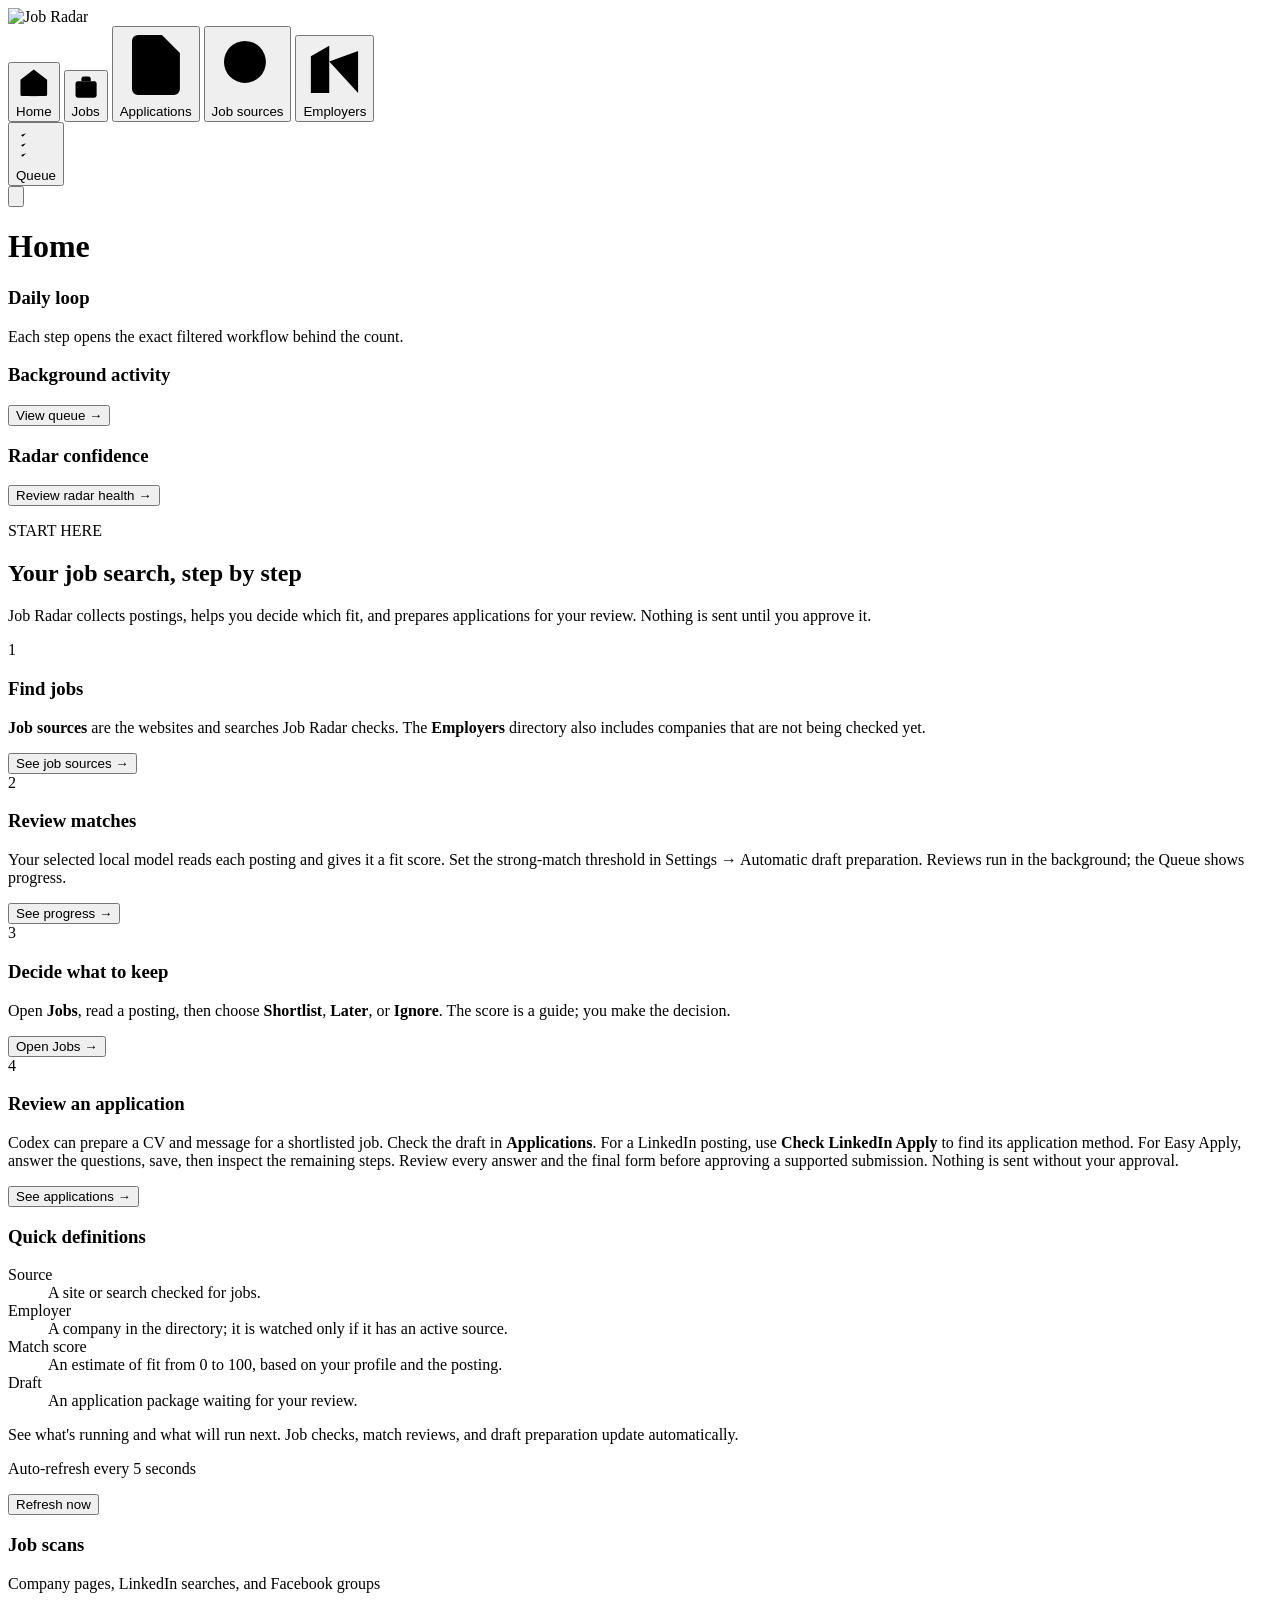
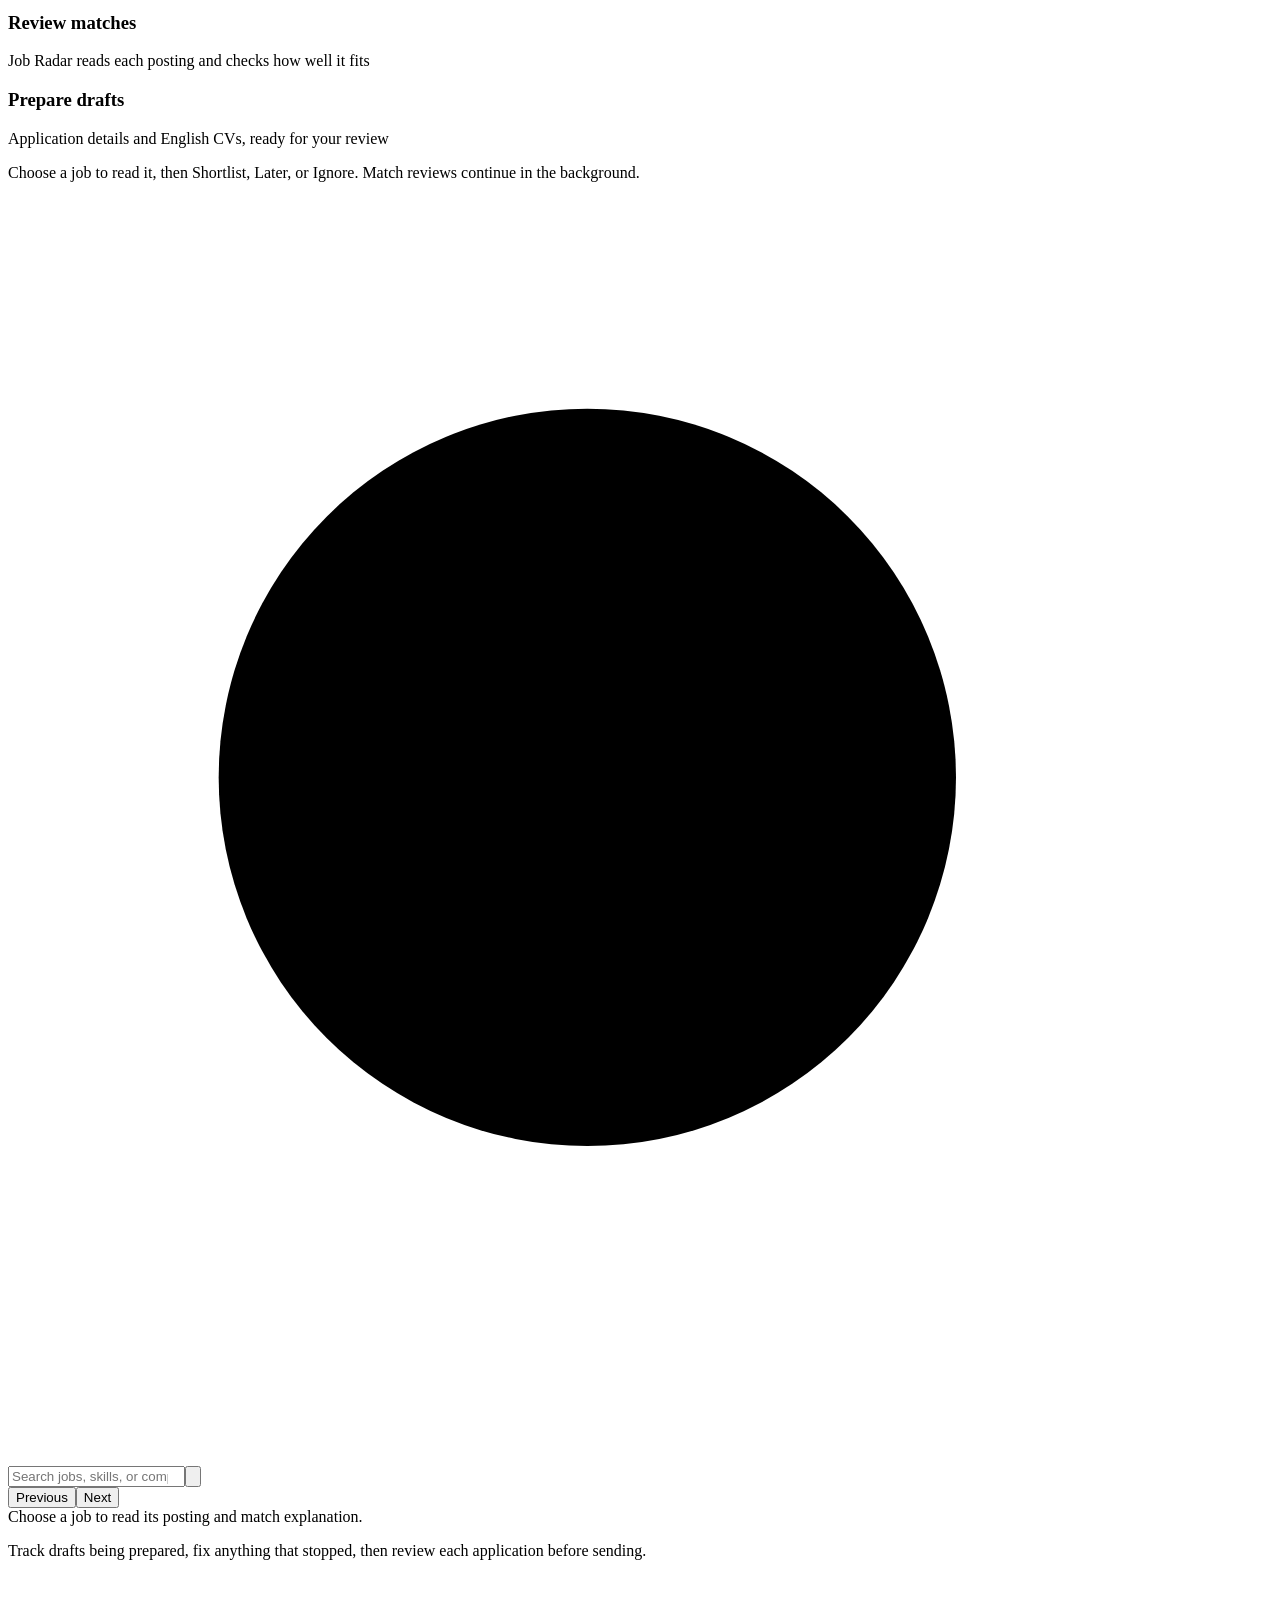
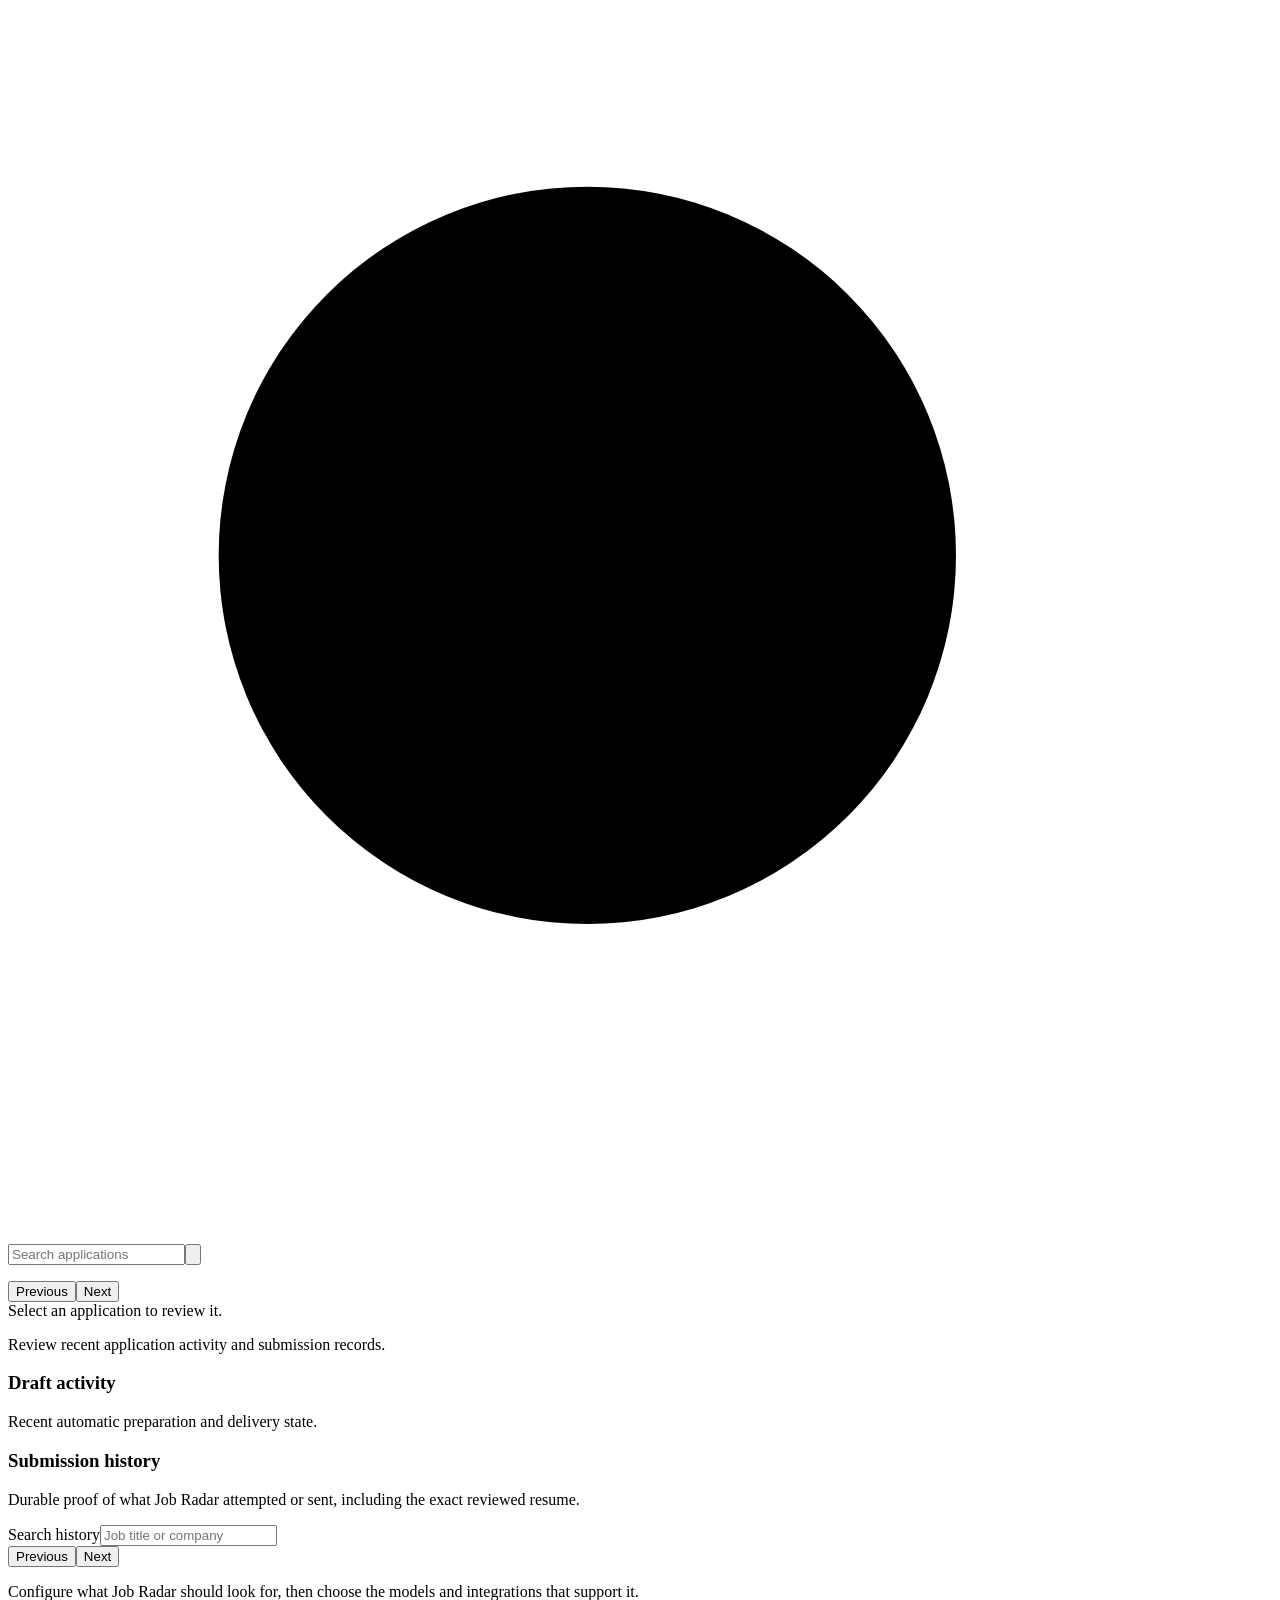
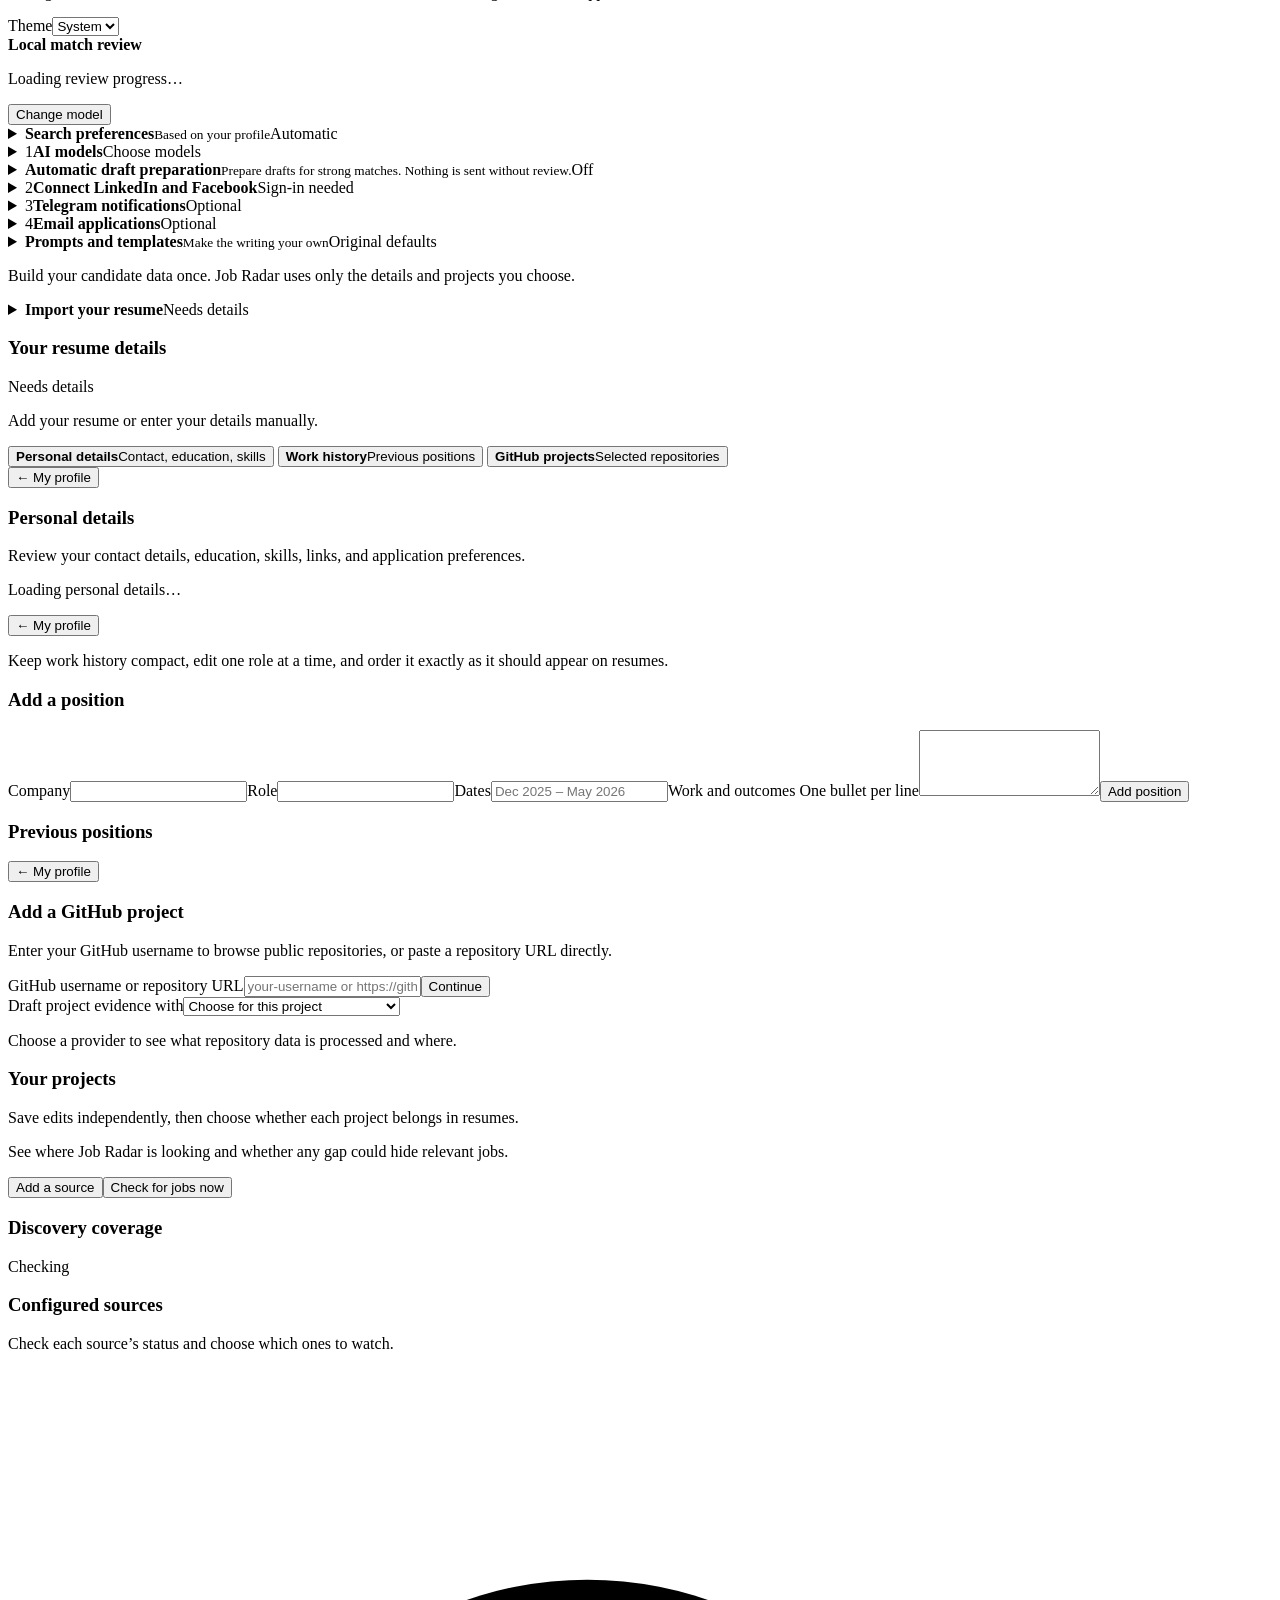
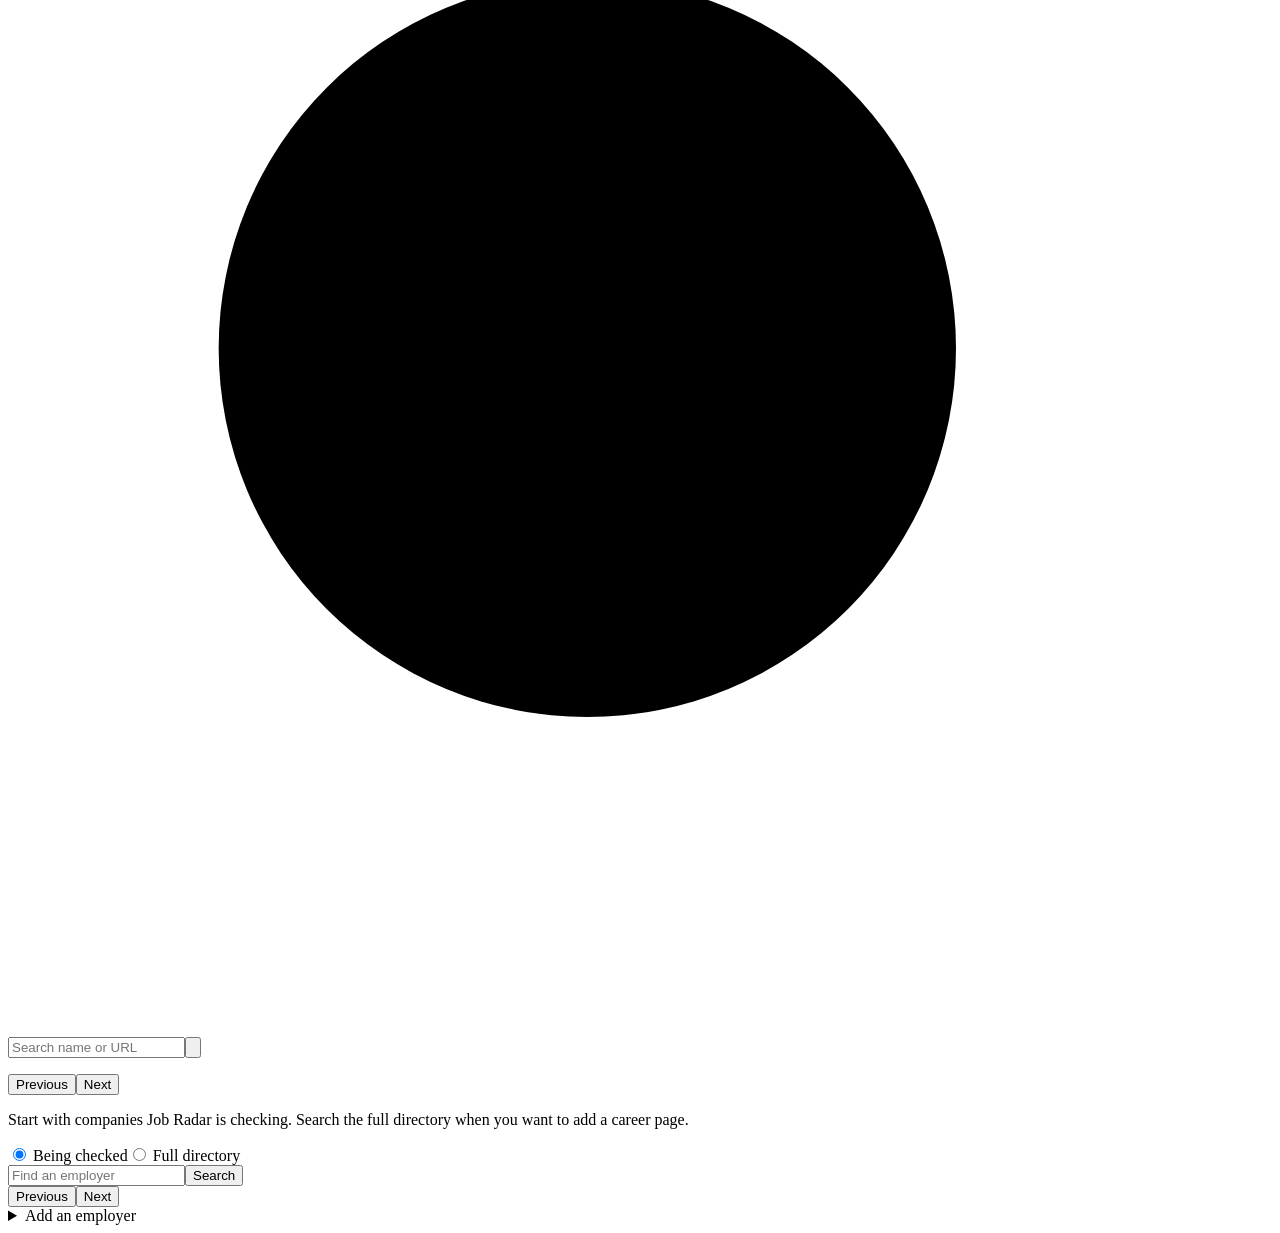
==== commit c9b29f4a: "Redesign Home as app-wide dashboard and auto-shortlist strong matches" ====
--- a/job_radar/static/index.html
+++ b/job_radar/static/index.html
@@ -41,16 +41,11 @@
         <div class="page-title-group"><h1 id="page-title">Home</h1><span id="jobs-new-count" class="jobs-new-count" hidden></span></div><div id="job-import-control" class="job-import-control" hidden><button id="job-import-toggle" class="job-add-button" type="button" aria-label="Add a job from a description" aria-expanded="false" aria-controls="job-import-popover"><svg viewBox="0 0 24 24" aria-hidden="true"><path d="M12 5v14M5 12h14"/></svg></button><span class="job-add-help" role="tooltip">Add a job from a description</span><div id="job-import-popover" class="job-import-popover" hidden><h2>Add a job from a description</h2><form id="job-import" class="form-grid"><label>Company<input name="company" required></label><label>Title<input name="title" required></label><label>Location<input name="location"></label><label>Application URL<input name="apply_url" type="url"></label><label class="full">Description<textarea name="description" required rows="6"></textarea></label><button class="primary" type="submit">Add job</button></form></div></div>
       </header>
       <div id="notice" role="status" aria-live="polite"></div>
-      <div id="tab-loading" role="status" aria-live="polite" hidden>Loading…</div>
+      <div id="tab-loading" class="sr-only" role="status" aria-live="polite" hidden>Loading…</div>
       <div id="social-auth-banner" role="alert" hidden><span id="social-auth-message"></span><button id="social-auth-action" class="secondary" type="button">Sign in again</button></div>
 
       <section id="home" class="tab active">
-        <div class="hero" id="home-hero">
-          <div><p class="eyebrow">TODAY</p><h2 id="home-title">Work the next best thing.</h2><p id="home-description">Triage what is new, prepare the jobs you want, review applications, then track outcomes.</p></div>
-          <button id="home-primary" class="primary" type="button">Start with new jobs →</button>
-        </div>
-
-        <div id="metrics" class="metrics home-metrics" aria-label="Daily job search counts"></div>
+        <div id="metrics" class="metrics home-metrics" aria-label="App dashboard totals"></div>
 
         <section class="panel home-loop-panel" aria-labelledby="home-loop-title">
           <div class="section-head"><div><h3 id="home-loop-title">Daily loop</h3><p class="hint">Each step opens the exact filtered workflow behind the count.</p></div></div>
@@ -58,10 +53,7 @@
         </section>
 
         <div class="two-col home-grid">
-          <section class="panel home-priority-panel" aria-labelledby="home-priority-title">
-            <div class="section-head"><div><h3 id="home-priority-title">What deserves attention</h3><p id="home-action-count" class="hint"></p></div><button id="home-show-all-priorities" class="text-button" type="button">Open workflow →</button></div>
-            <div id="home-actions" class="home-actions" aria-live="polite"></div>
-          </section>
+          <section class="panel home-activity-panel" aria-labelledby="home-activity-title"><div class="section-head"><div><h3 id="home-activity-title">Background activity</h3></div><button class="text-button" data-tab="queue" type="button">View queue →</button></div><div id="home-queue" class="home-queue" aria-live="polite"></div></section>
           <section class="panel home-health-panel" aria-labelledby="home-health-title">
             <div class="section-head"><div><h3 id="home-health-title">Radar confidence</h3><p id="source-summary" class="hint"></p></div><span id="home-health-status" class="status-badge status-badge--neutral"></span></div>
             <p id="home-health-message" class="hint"></p>
@@ -69,14 +61,6 @@
             <button id="home-health-action" class="text-button" type="button">Review radar health →</button>
           </section>
         </div>
-
-        <details class="panel home-capabilities-panel">
-          <summary>Capabilities and optional setup</summary>
-          <div class="section-head"><div><p class="hint">Discovery works on its own. Application features unlock separately when you need them.</p></div><span id="home-setup-status" class="status-badge status-badge--neutral"></span></div>
-          <div id="home-steps" class="stack"></div><div id="home-optional" class="home-optional"></div>
-        </details>
-
-        <div class="panel home-activity-panel"><div class="section-head"><div><h3>Background activity</h3></div><button class="text-button" data-tab="queue" type="button">View queue →</button></div><div id="home-queue" class="home-queue" aria-live="polite"></div></div>
       </section>
 
       <section id="guide" class="tab guide-page">
@@ -182,7 +166,7 @@
                 <div class="application-search-row"><svg class="application-search-icon" viewBox="0 0 24 24" aria-hidden="true"><circle cx="11" cy="11" r="7"/><path d="m16 16 5 5"/></svg><input id="application-query" type="search" placeholder="Search applications" aria-label="Search applications"><button id="application-filter-toggle" type="button" aria-label="Filter applications" aria-expanded="false" aria-controls="application-filter-popover" title="Filter applications"><svg viewBox="0 0 24 24" aria-hidden="true"><path d="M4 7h16M4 12h16M4 17h16"/><circle cx="9" cy="7" r="2"/><circle cx="16" cy="12" r="2"/><circle cx="11" cy="17" r="2"/></svg></button></div>
                 <div id="application-filter-popover" class="application-filter-popover" hidden>
                   <div class="application-filter-heading"><strong>Filter applications</strong><button id="application-clear-filters" class="text-button" type="button">Clear filters</button></div>
-                  <label>Review status<select id="application-review-filter"><option value="">All review states</option><option value="preparation_failed">Generation failed</option><option value="awaiting_review">Ready for review</option><option value="needs_review">Needs changes</option><option value="submission_uncertain">Submission status uncertain</option><option value="sent">Sent</option><option value="sending">Sending</option><option value="regenerating">Regenerating</option><option value="draft">Draft</option></select></label>
+                  <label>Review status<select id="application-review-filter"><option value="">All review states</option><option value="actionable">Needs your review</option><option value="preparation_failed">Generation failed</option><option value="awaiting_review">Ready for review</option><option value="needs_review">Needs changes</option><option value="submission_uncertain">Submission status uncertain</option><option value="sent">Sent</option><option value="sending">Sending</option><option value="regenerating">Regenerating</option><option value="draft">Draft</option></select></label>
                   <label>Company<select id="application-company-filter"><option value="">All companies</option></select></label>
                   <label>Delivery<select id="application-sent-filter"><option value="">All delivery states</option><option value="unsent">Not sent</option><option value="sent">Confirmed sent</option><option value="uncertain">Uncertain</option></select></label>
                 </div>
@@ -395,7 +379,7 @@
         <div class="panel">
           <h3>Personal details</h3>
           <p class="hint">Review your contact details, education, skills, links, and application preferences.</p>
-          <p id="personal-loading" class="hint" role="status">Loading personal details…</p>
+          <p id="personal-loading" class="sr-only" role="status">Loading personal details…</p>
           <form id="profile-form" class="form-grid" hidden>
             <label>Name on resume<input name="name"></label><label>Email<input name="email" type="email"></label>
             <label>Name in application emails <span class="hint">Optional</span><input name="application_name" placeholder="Use resume name if blank"></label><label>School in application emails <span class="hint">Optional</span><input name="application_school" placeholder="Use resume school if blank"></label>
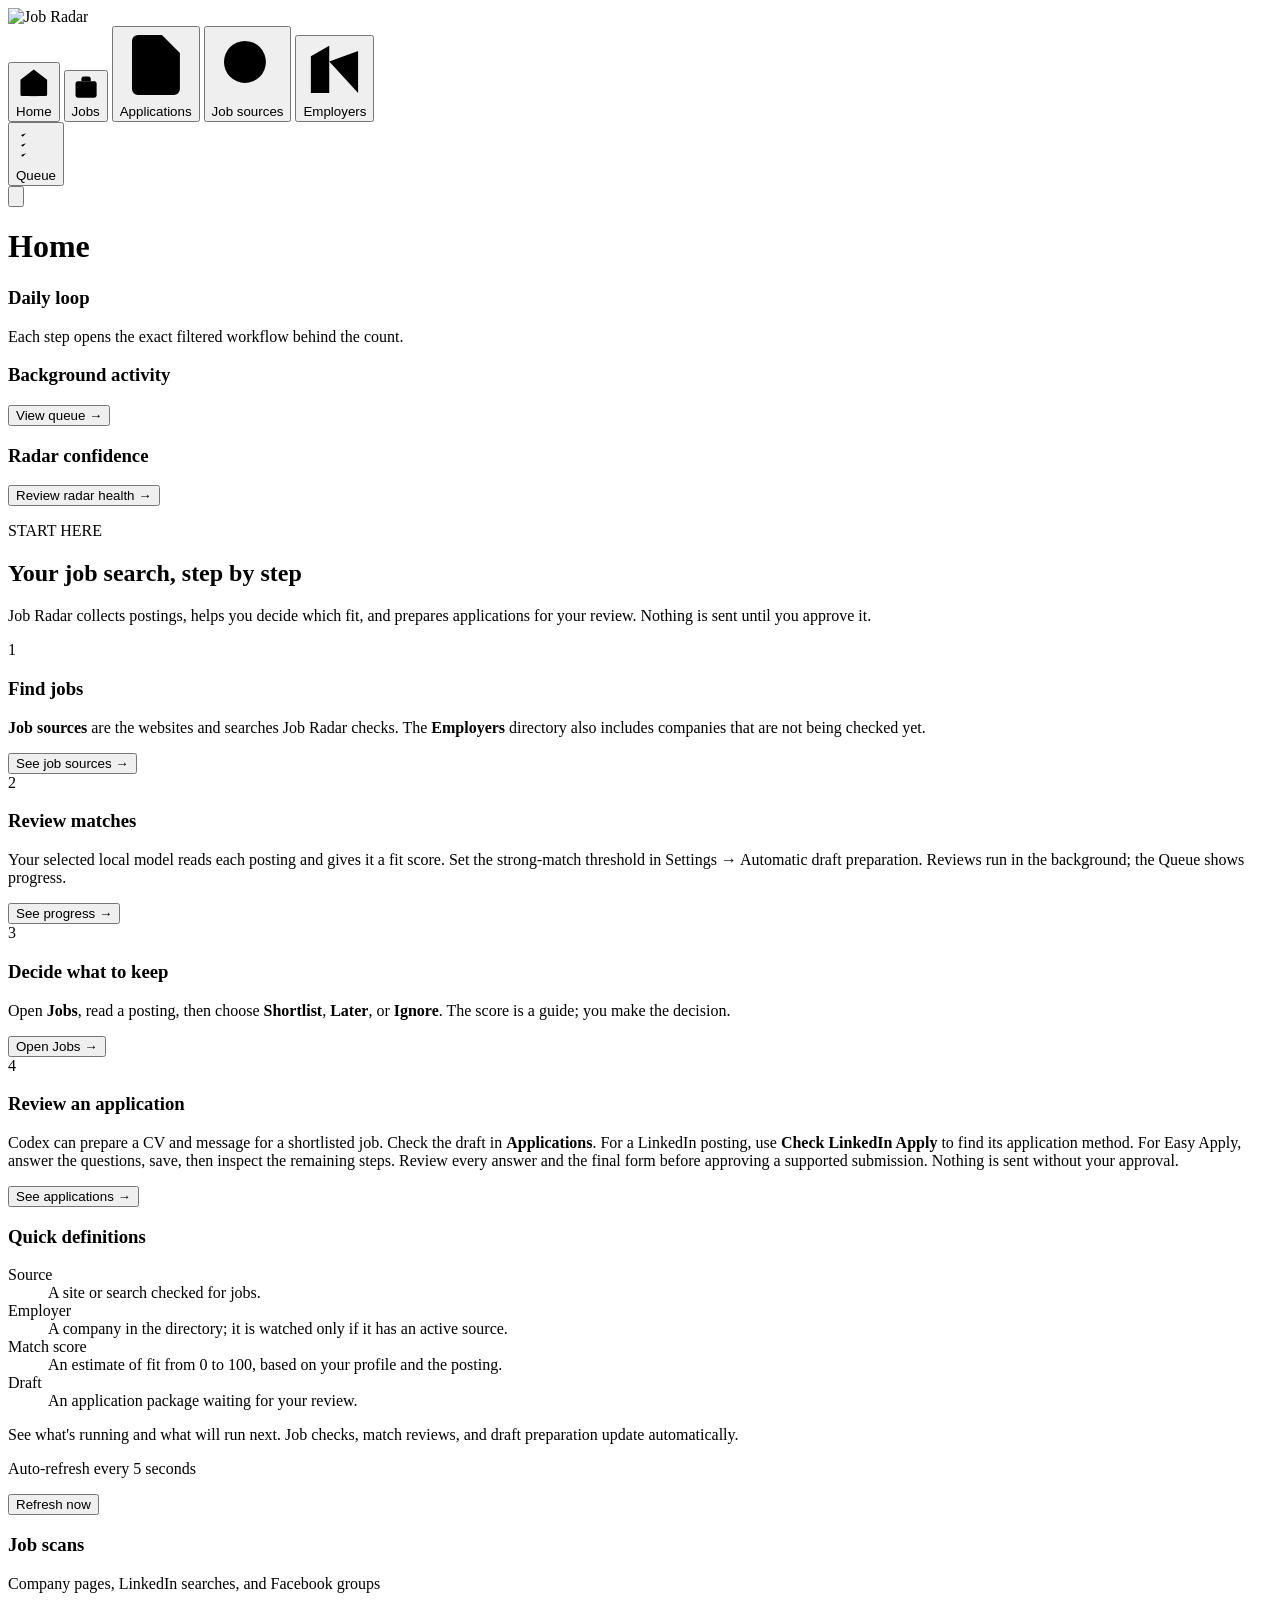
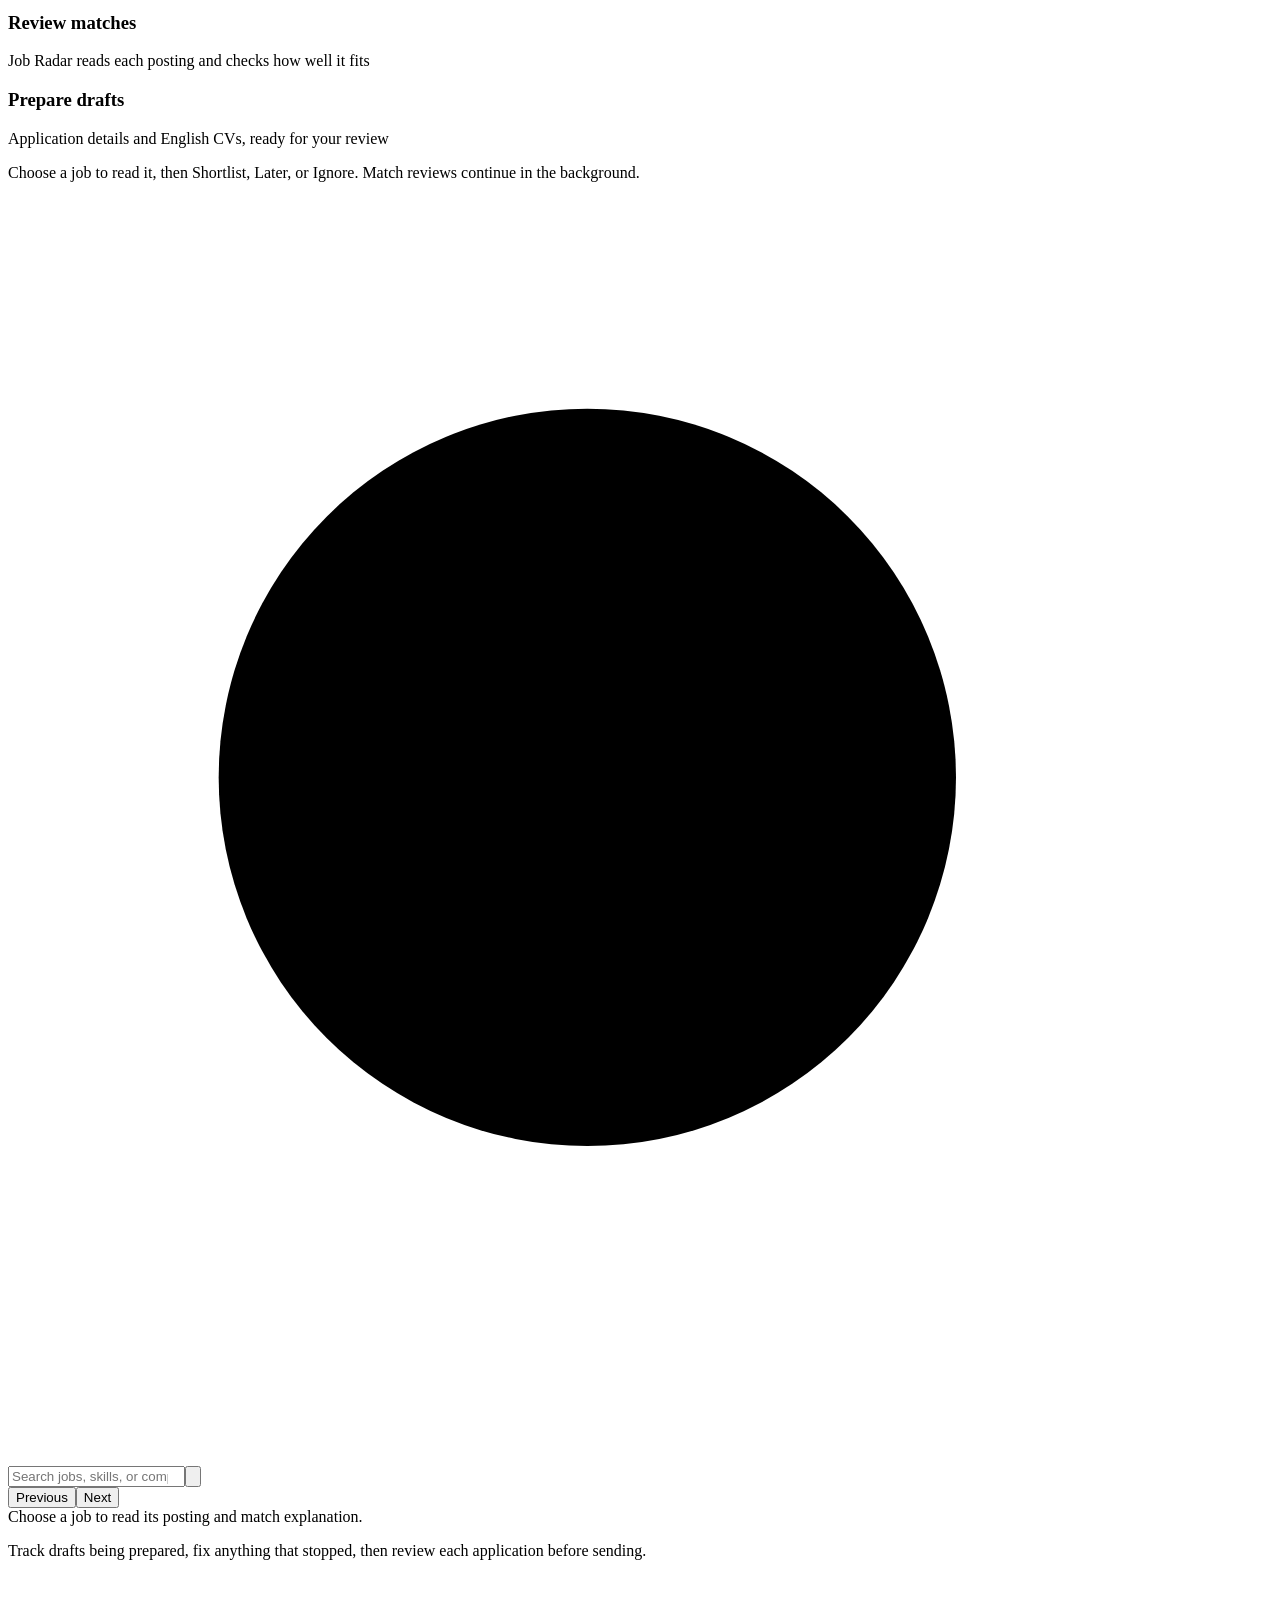
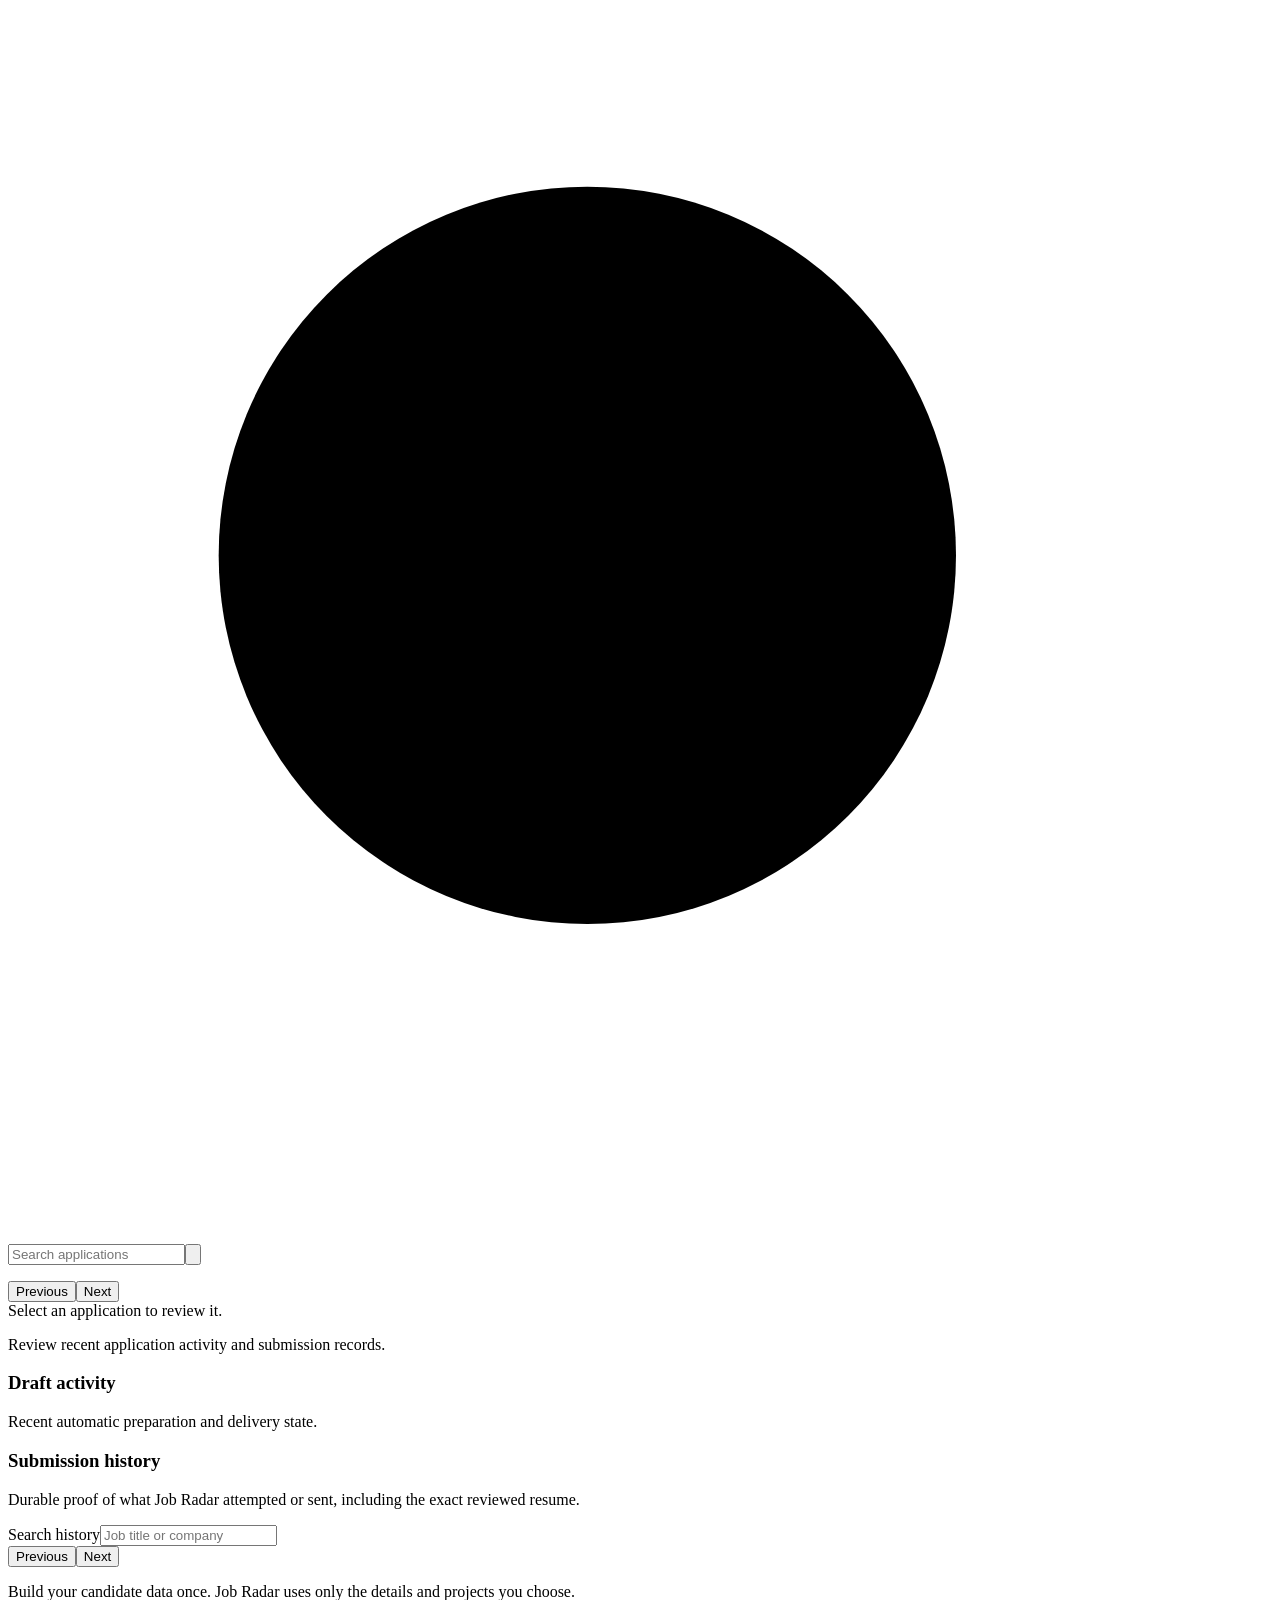
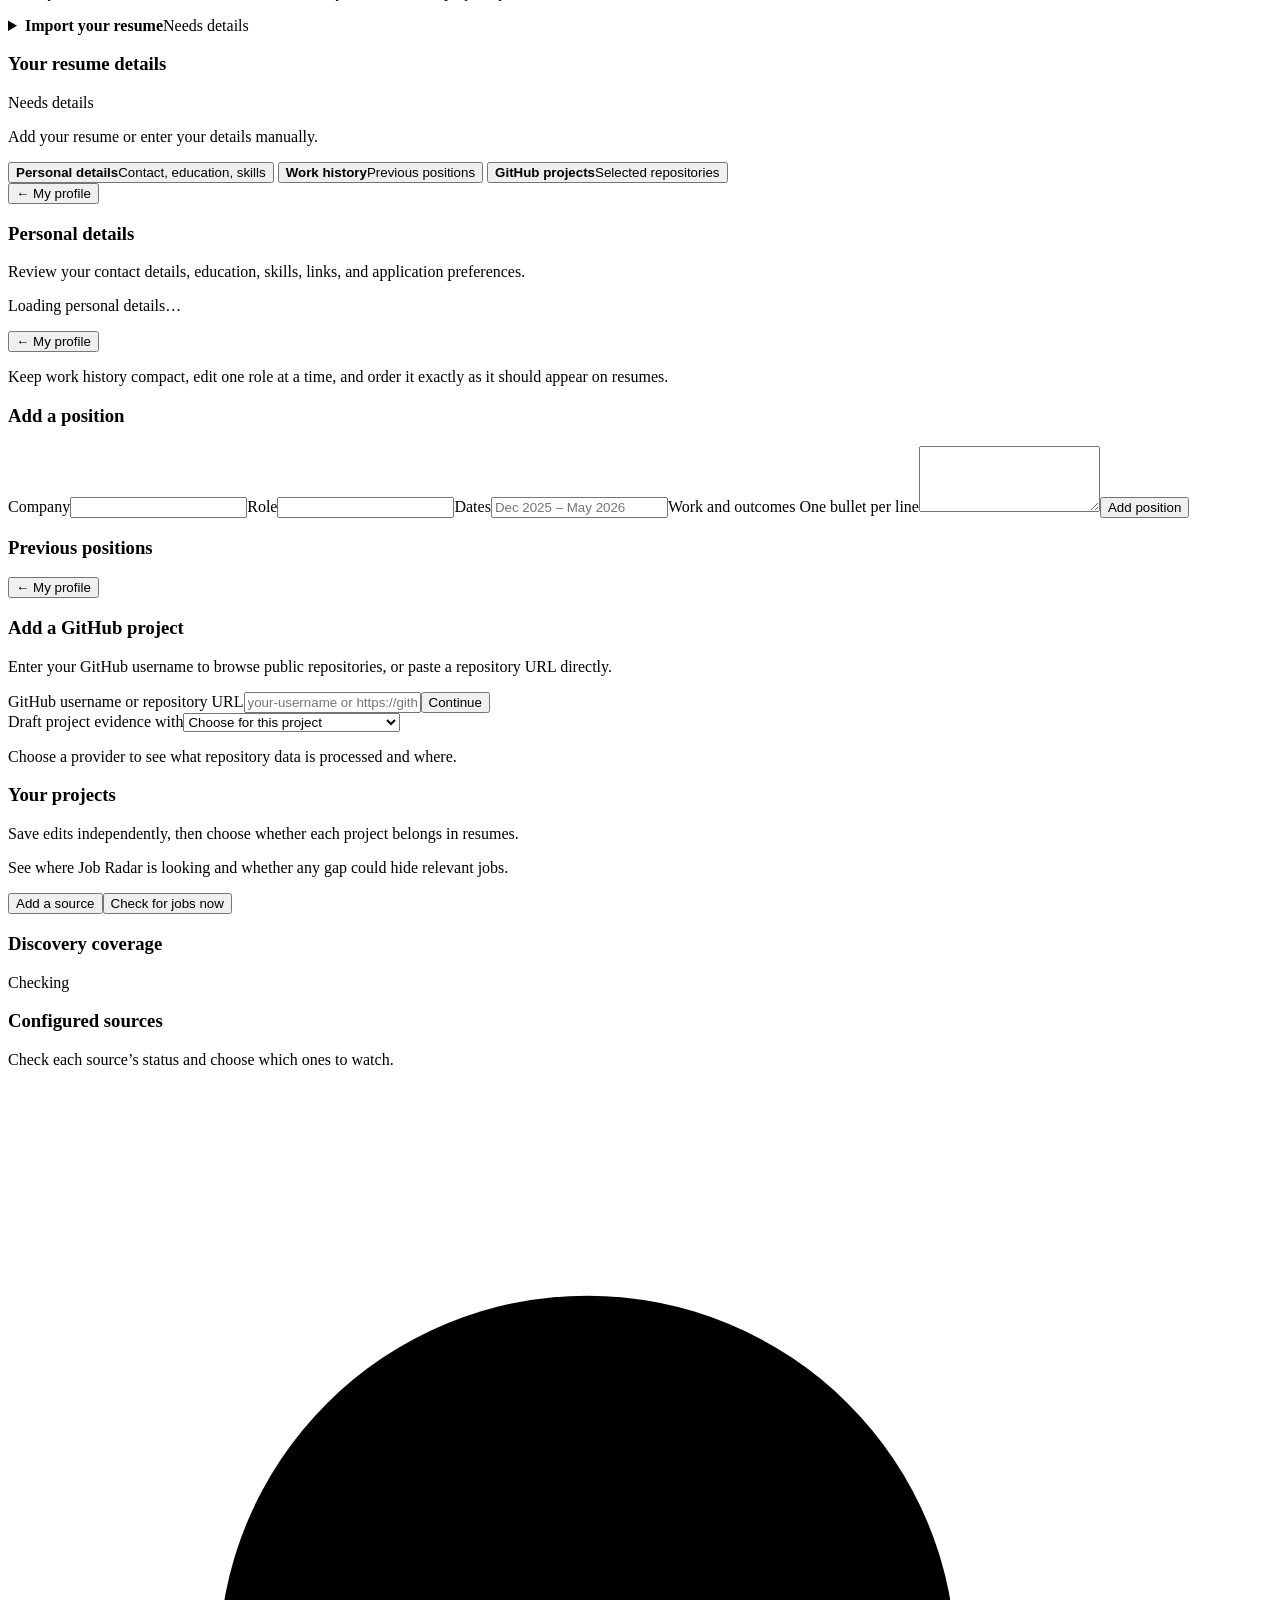
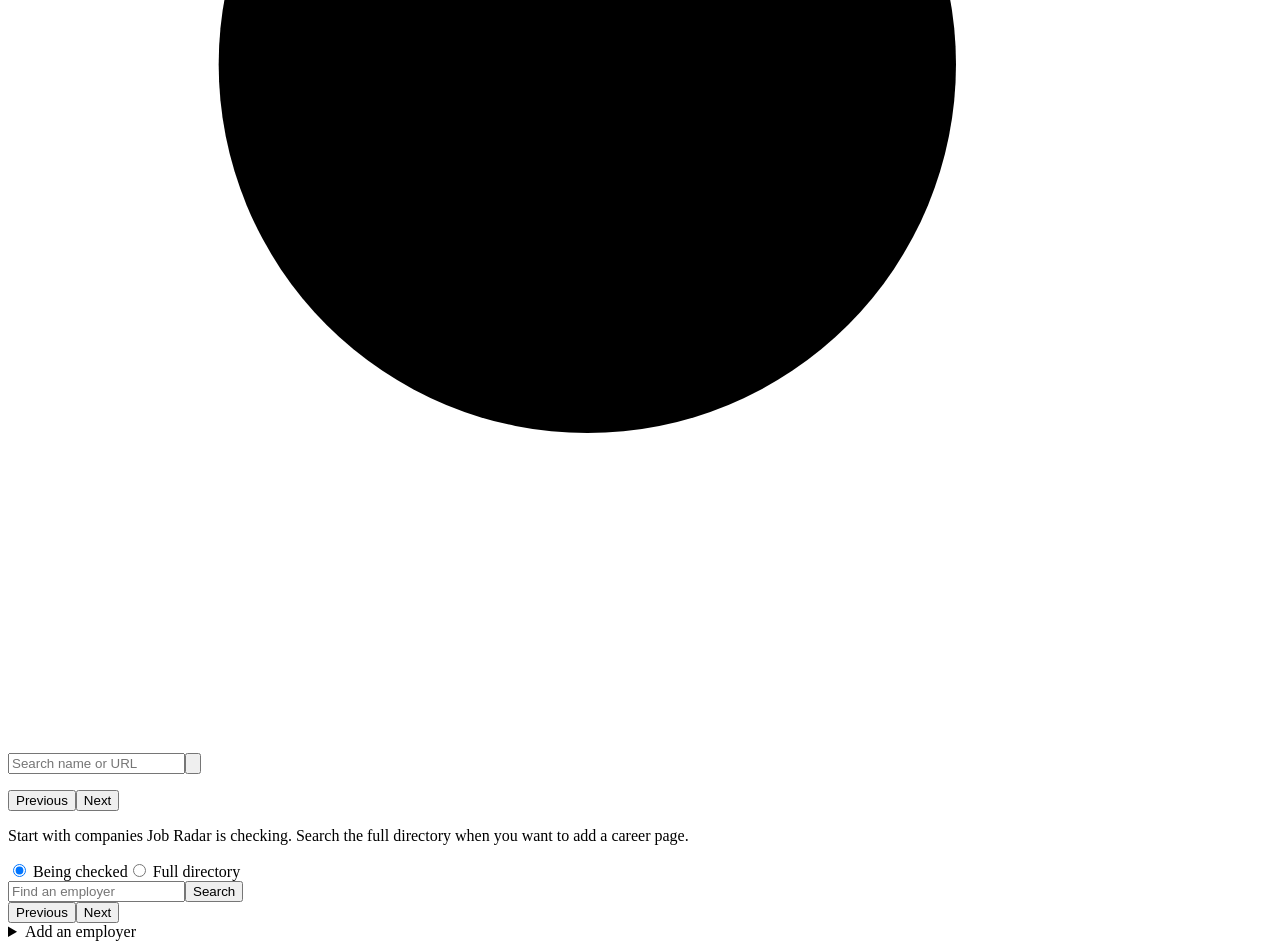
==== commit 8175449b: "Implement desktop settings modal with direct controls" ====
--- a/job_radar/static/index.html
+++ b/job_radar/static/index.html
@@ -14,7 +14,7 @@
   <div class="shell">
     <header class="app-header">
       <div class="app-header-inner">
-        <div class="brand"><img class="brand-logo" src="/logo.svg" alt="Job Radar" width="34" height="34"></div>
+        <div class="brand"><img class="brand-logo" src="/logo.svg" alt="Job Radar" width="52" height="52"></div>
         <nav aria-label="Main navigation">
           <div class="nav-primary">
             <button type="button" data-tab="home" class="active"><svg class="nav-icon" viewBox="0 0 24 24" aria-hidden="true"><path d="m3 10 9-7 9 7v10a1 1 0 0 1-1 1H4a1 1 0 0 1-1-1z"/><path d="M9 21v-7h6v7"/></svg><span>Home</span></button>
@@ -225,8 +225,12 @@
           </div>
       </section>
 
-      <section id="settings" class="tab">
-        <p class="section-intro">Configure what Job Radar should look for, then choose the models and integrations that support it.</p>
+      <dialog id="settings" class="settings-dialog" aria-labelledby="settings-title">
+        <div class="settings-dialog-header"><h2 id="settings-title">Settings</h2><button id="settings-close" type="button" aria-label="Close Settings">×</button></div>
+        <nav id="settings-primary" class="settings-primary" role="tablist" aria-label="Settings sections"></nav>
+        <nav id="settings-secondary" class="settings-secondary" role="tablist" aria-label="Settings subsections"></nav>
+        <div id="settings-body" class="settings-body"></div>
+        <div id="settings-staging" hidden>
         <div class="panel settings-appearance-panel">
           <label for="theme-preference">Theme<select id="theme-preference"><option value="system">System</option><option value="light">Light</option><option value="dark">Dark</option></select></label>
         </div>
@@ -274,7 +278,7 @@
           <div class="ai-model-section">
             <div class="section-head"><h3>Application writing</h3><span id="drafting-status" class="pill warning">Choose a provider</span></div>
             <p class="hint">Choose how to write applications. CLI providers create drafts in Job Radar. ChatGPT Web opens a browser prompt for you to review and copy back into the application.</p>
-            <form id="provider-form" class="form-grid"><label class="full">Provider<select name="provider" required><option value="">Choose a provider</option><option value="codex">Codex CLI · remote model</option><option value="codex_local">Codex OSS · local Ollama model</option><option value="agy">Antigravity CLI · remote model</option><option value="claude">Claude Code CLI · remote model</option><option value="chatgpt_web">ChatGPT Web · browser handoff</option></select></label><button class="primary" type="submit">Save provider</button></form>
+            <form id="provider-form" class="form-grid"><label class="full">Provider<select name="provider" required><option value="">Choose a provider</option><option value="codex">Codex CLI · remote model</option><option value="codex_local">Codex OSS · local Ollama model</option><option value="agy">Antigravity CLI · remote model</option><option value="claude">Claude Code CLI · remote model</option><option value="chatgpt_web">ChatGPT Web · browser handoff</option></select></label><label class="full">Model<input name="model" maxlength="100" placeholder="Provider default, or enter a model ID" list="writing-model-options"><datalist id="writing-model-options"></datalist></label><button class="primary" type="submit">Save model</button></form>
             <div id="chatgpt-web-setup" hidden><p class="hint">ChatGPT Web uses your saved Chrome browser profile. Click below to verify or complete sign-in. Job Radar automatically syncs prompts and replies; automatic background drafting pauses in this mode.</p><button id="chatgpt-web-login" type="button" class="secondary">Log in to ChatGPT</button></div>
             <div id="provider-availability" class="provider-availability" role="status" aria-live="polite"></div>
           </div>
@@ -346,7 +350,8 @@
           <p class="hint">Start with the current defaults, then customize your prompts, email text, and resume layout. Changes are saved for this local profile. Existing drafts keep their content; future drafting and resume rendering use your saved choices.</p>
           <div id="writing-preferences-editor"></div>
         </details>
-      </section>
+        </div>
+      </dialog>
 
       <section id="profile" class="tab">
         <p class="section-intro">Build your candidate data once. Job Radar uses only the details and projects you choose.</p>
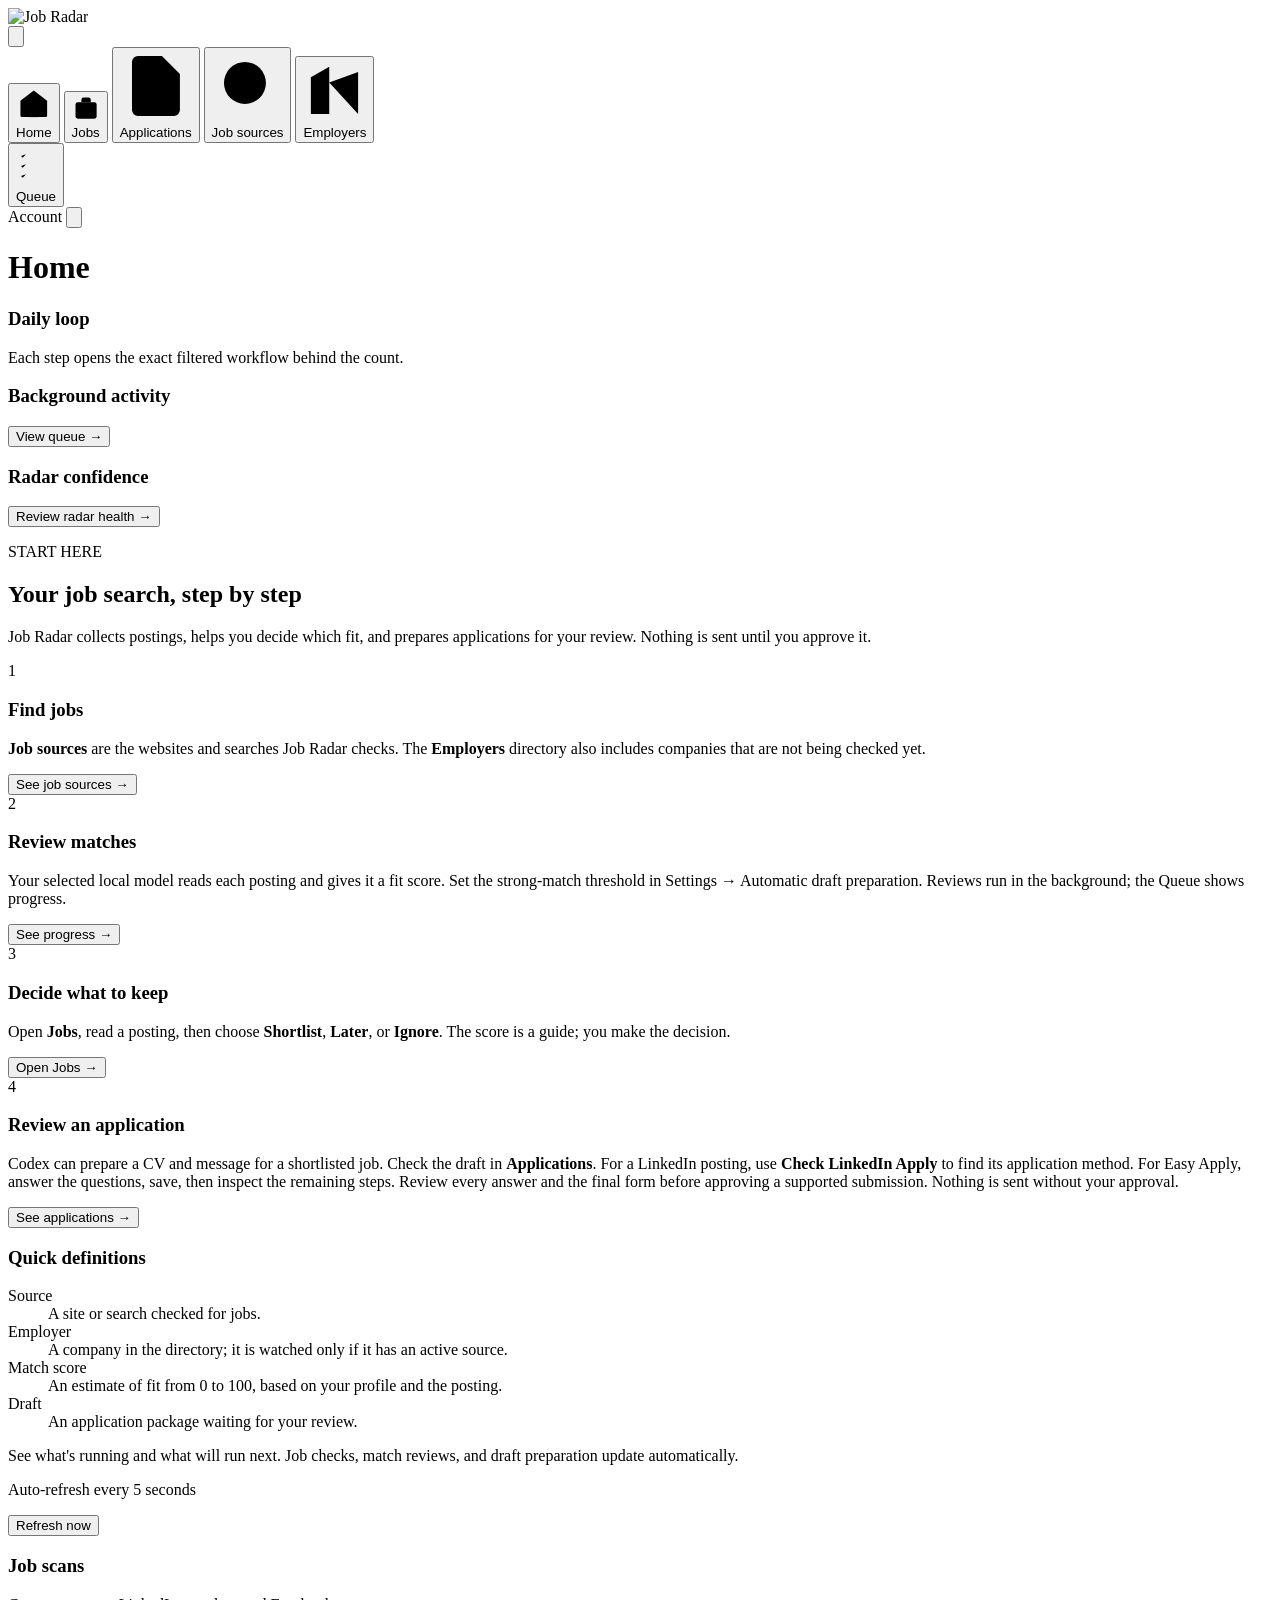
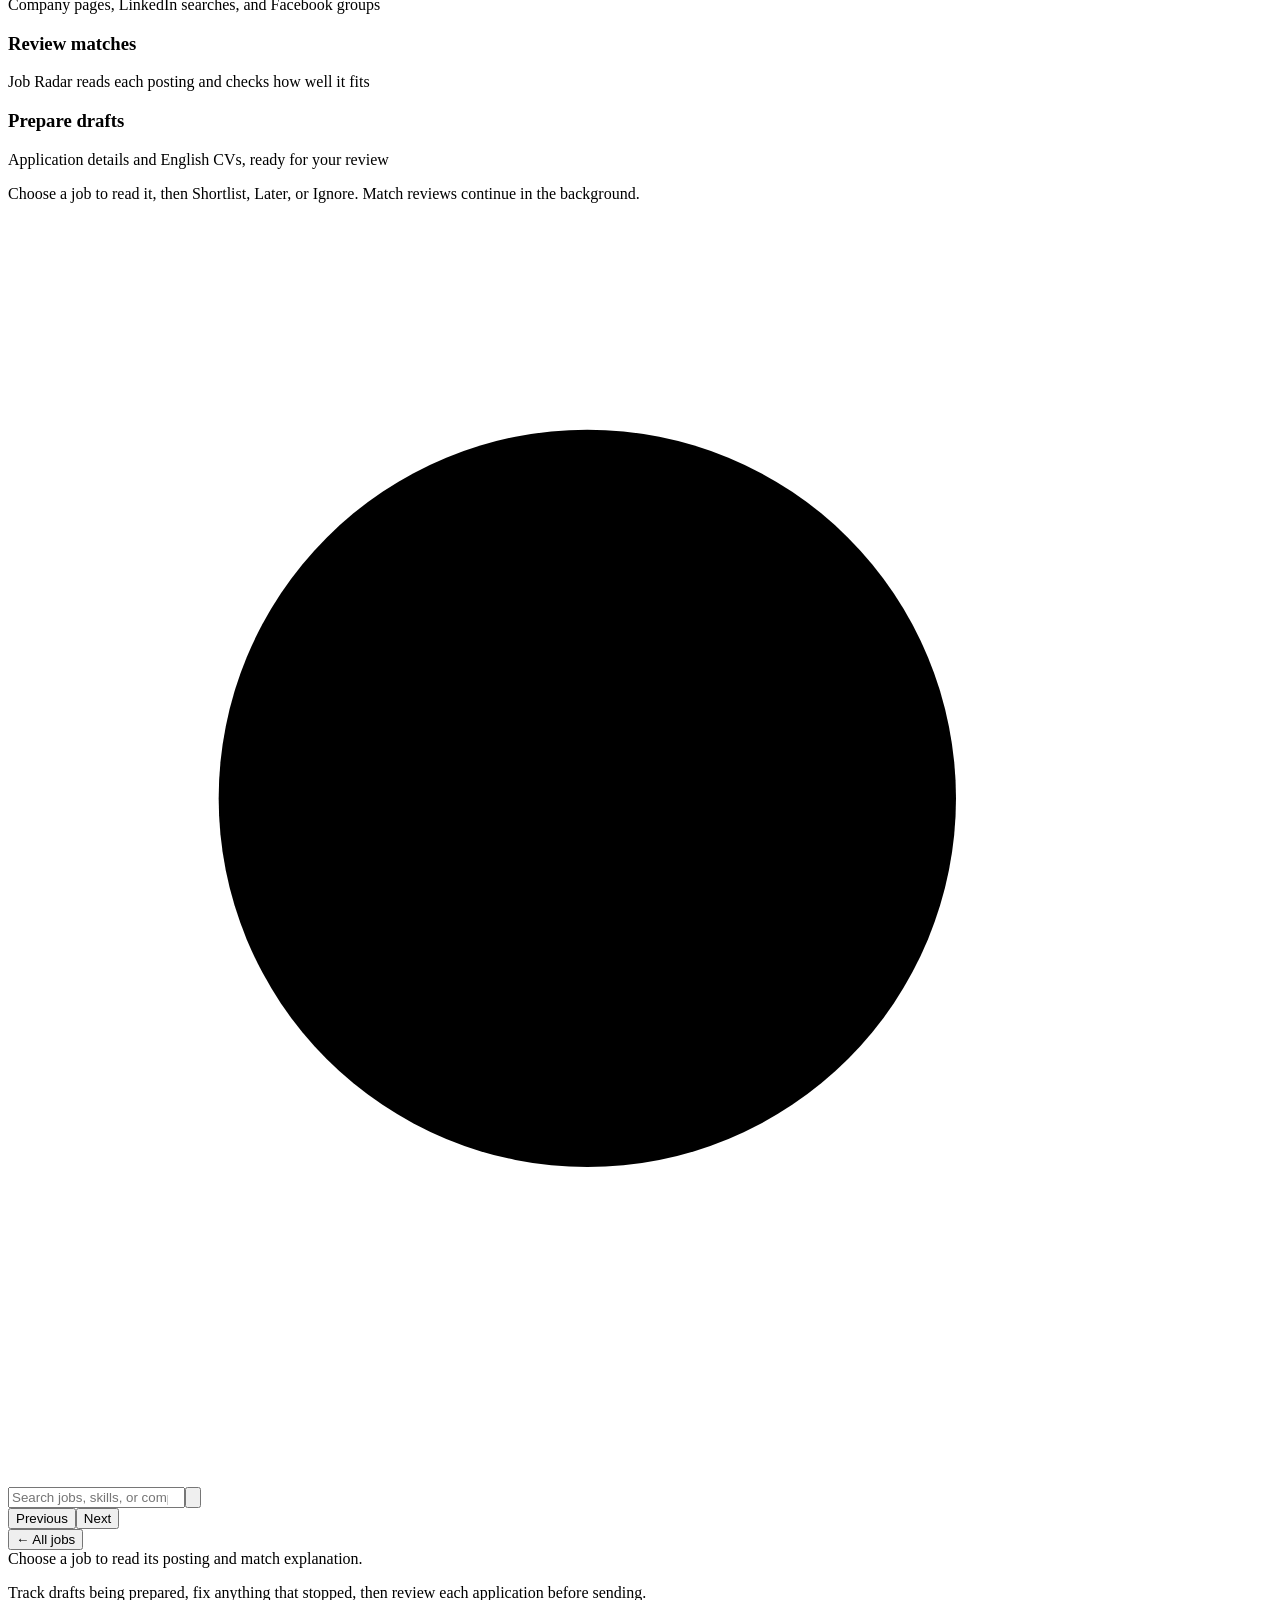
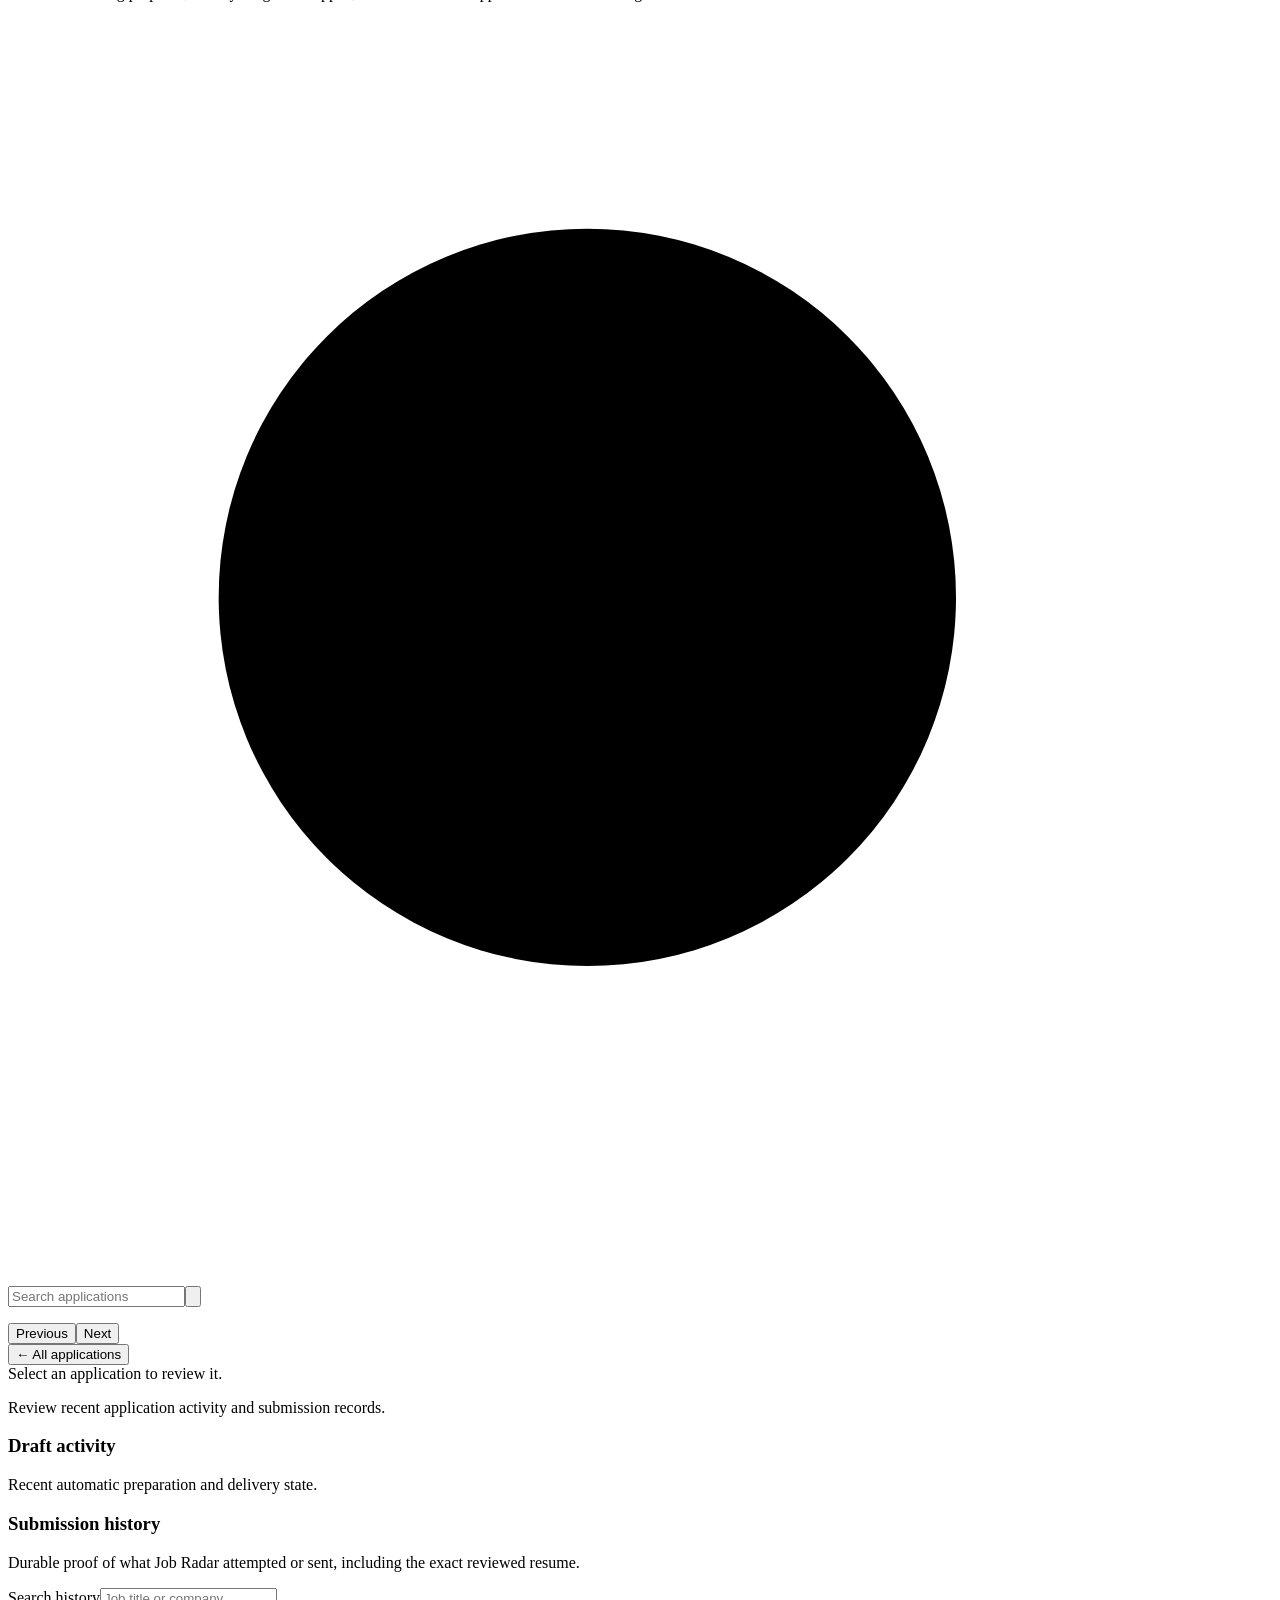
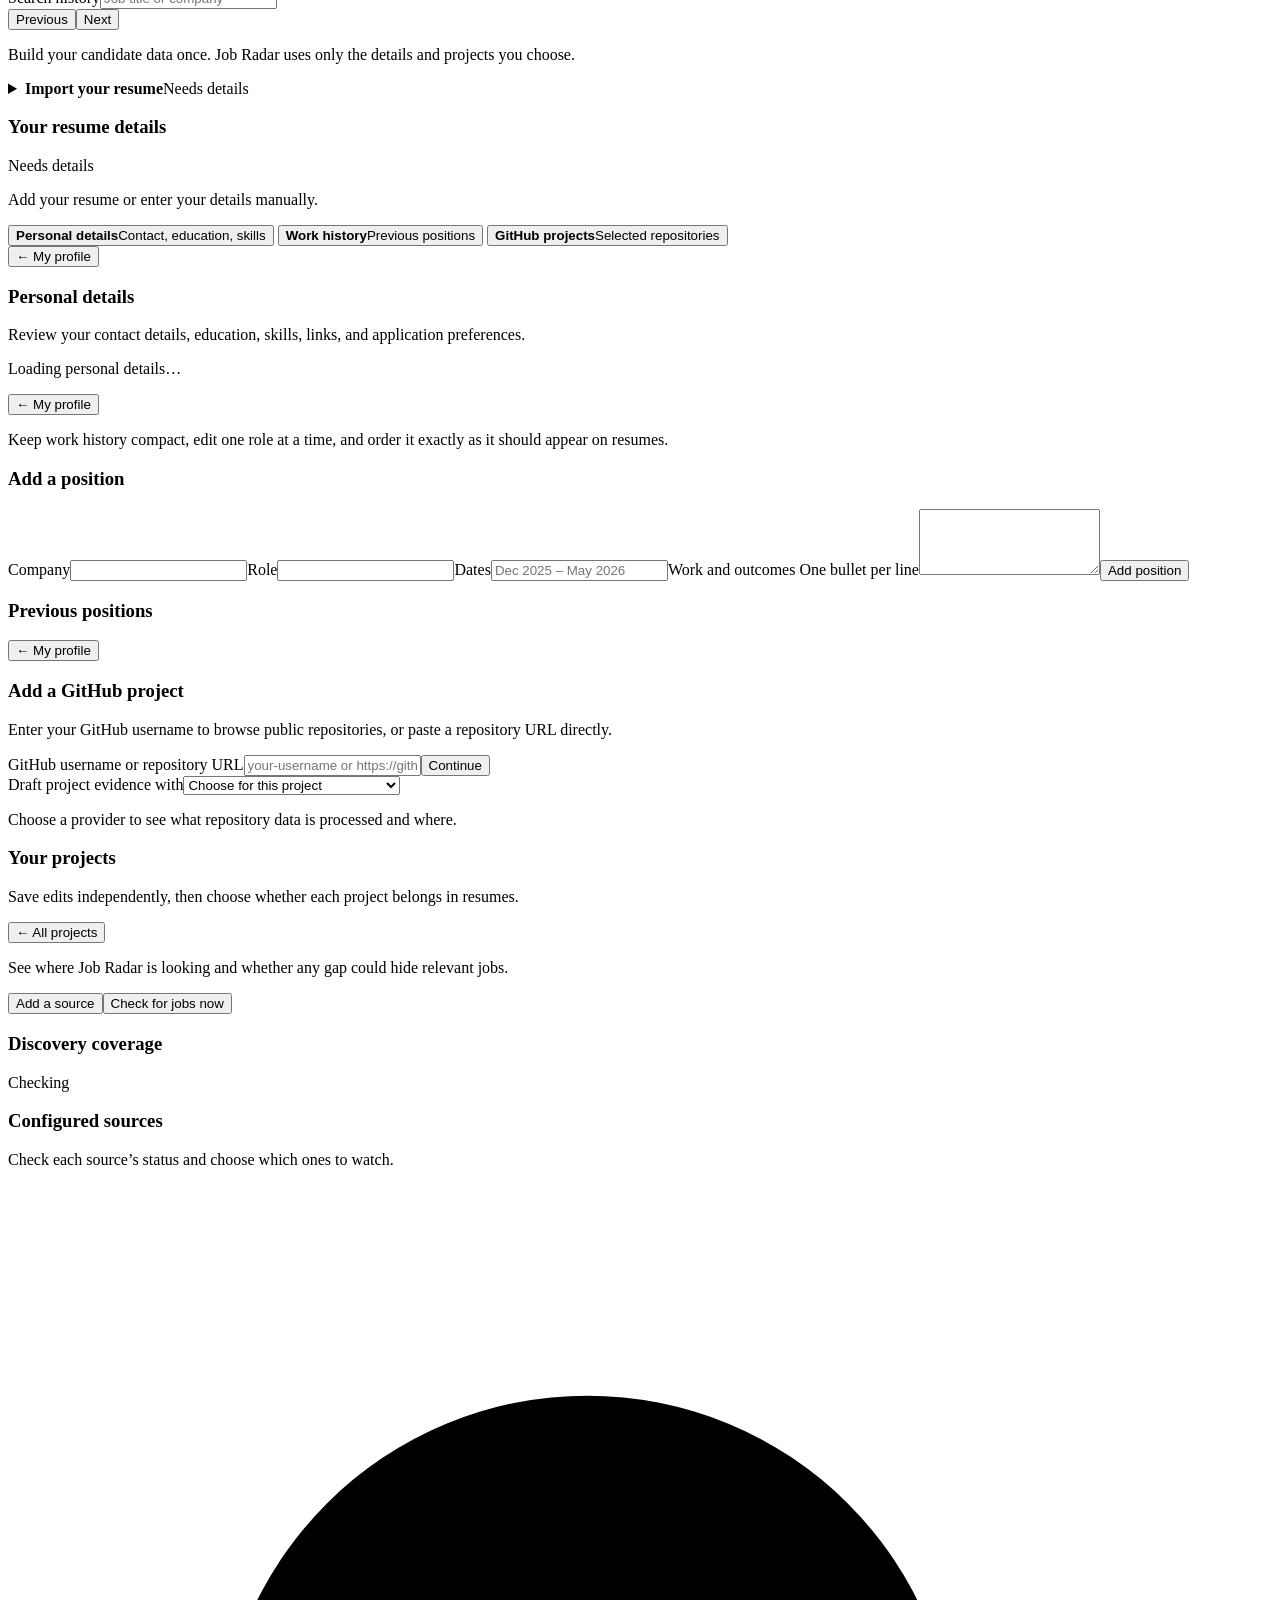
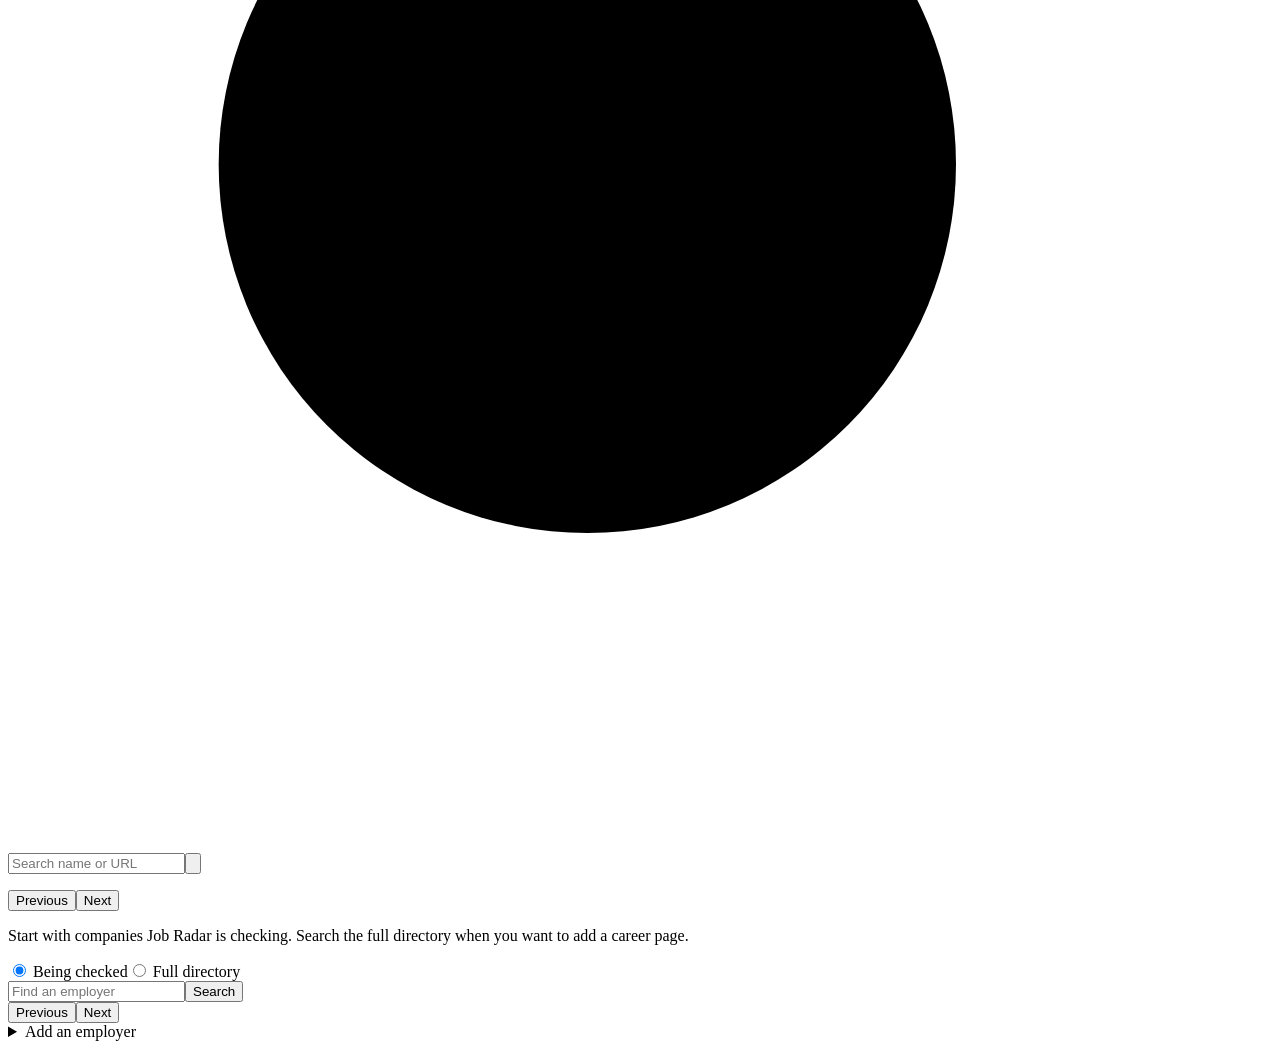
==== commit 9050bcdc: "feat(ui): add mobile navigation and list-detail controls" ====
--- a/job_radar/static/index.html
+++ b/job_radar/static/index.html
@@ -15,7 +15,10 @@
     <header class="app-header">
       <div class="app-header-inner">
         <div class="brand"><img class="brand-logo" src="/logo.svg" alt="Job Radar" width="52" height="52"></div>
-        <nav aria-label="Main navigation">
+        <button id="mobile-menu-toggle" class="mobile-menu-toggle" type="button" aria-label="Open navigation menu" aria-controls="main-navigation" aria-expanded="false">
+          <svg class="nav-icon" viewBox="0 0 24 24" aria-hidden="true"><path d="M4 6h16M4 12h16M4 18h16"/></svg>
+        </button>
+        <nav id="main-navigation" aria-label="Main navigation">
           <div class="nav-primary">
             <button type="button" data-tab="home" class="active"><svg class="nav-icon" viewBox="0 0 24 24" aria-hidden="true"><path d="m3 10 9-7 9 7v10a1 1 0 0 1-1 1H4a1 1 0 0 1-1-1z"/><path d="M9 21v-7h6v7"/></svg><span>Home</span></button>
             <button type="button" data-tab="jobs"><svg class="nav-icon" viewBox="0 0 24 24" aria-hidden="true"><rect x="3" y="7" width="18" height="14" rx="2"/><path d="M8 7V5a2 2 0 0 1 2-2h4a2 2 0 0 1 2 2v2M3 13h18"/></svg><span>Jobs</span></button>
@@ -25,6 +28,7 @@
           </div>
           <button type="button" data-tab="queue" class="nav-queue"><svg class="nav-icon" viewBox="0 0 24 24" aria-hidden="true"><path d="M9 6h12M9 12h12M9 18h12M3 6l1 1 2-2M3 12l1 1 2-2M3 18l1 1 2-2"/></svg><span>Queue</span></button>
           <div class="nav-utility">
+            <span class="mobile-menu-section-label">Account</span>
             <button id="profile-menu-toggle" class="profile-menu-toggle" type="button" aria-label="Profile menu" aria-expanded="false" aria-controls="profile-menu"><svg class="nav-icon" viewBox="0 0 24 24" aria-hidden="true"><circle cx="12" cy="8" r="4"/><path d="M4 21a8 8 0 0 1 16 0"/></svg></button>
             <div id="profile-menu" class="profile-menu" hidden>
               <button type="button" data-tab="profile"><svg class="nav-icon" viewBox="0 0 24 24" aria-hidden="true"><circle cx="12" cy="8" r="4"/><path d="M4 21a8 8 0 0 1 16 0"/></svg><span>My profile</span></button>
@@ -84,7 +88,7 @@
         </div>
       </section>
 
-      <section id="jobs" class="tab">
+      <section id="jobs" class="tab" data-mobile-screen="list">
         <div class="section-head jobs-page-head"><div><p>Choose a job to read it, then Shortlist, Later, or Ignore. Match reviews continue in the background.</p></div></div>
         <div class="two-col jobs-layout"><div class="job-list-pane">
         <div class="jobs-controls">
@@ -109,7 +113,7 @@
           </details>
           </div>
         </div>
-        <div id="job-list" class="stack"></div><div class="job-pagination"><button id="jobs-prev" type="button" class="secondary">Previous</button><span id="jobs-page-summary" aria-live="polite"></span><button id="jobs-next" type="button" class="secondary">Next</button></div></div><div id="job-detail" class="panel detail" role="region" aria-label="Job details" tabindex="-1"><div class="empty">Choose a job to read its posting and match explanation.</div></div></div>
+        <div id="job-list" class="stack"></div><div class="job-pagination"><button id="jobs-prev" type="button" class="secondary">Previous</button><span id="jobs-page-summary" aria-live="polite"></span><button id="jobs-next" type="button" class="secondary">Next</button></div></div><div class="mobile-detail-bar"><button id="jobs-back-to-list" type="button" class="mobile-back-button">← All jobs</button></div><div id="job-detail" class="panel detail" role="region" aria-label="Job details" tabindex="-1"><div class="empty">Choose a job to read its posting and match explanation.</div></div></div>
 
         <dialog id="job-ignore-reason-dialog" class="confirm-dialog" aria-labelledby="job-ignore-title">
           <form method="dialog">
@@ -154,7 +158,7 @@
         </form>
       </dialog>
 
-      <section id="applications" class="tab">
+      <section id="applications" class="tab" data-mobile-screen="list">
         <div class="applications-header">
           <div><p class="section-intro">Track drafts being prepared, fix anything that stopped, then review each application before sending.</p></div>
         </div>
@@ -174,6 +178,7 @@
               <p id="application-list-summary" class="hint" role="status" aria-live="polite"></p>
               <div id="application-list" class="stack"></div><div class="job-pagination application-pagination"><button id="applications-prev" type="button" class="secondary">Previous</button><span id="applications-page-summary" aria-live="polite"></span><button id="applications-next" type="button" class="secondary">Next</button></div>
             </div>
+            <div class="mobile-detail-bar"><button id="applications-back-to-list" type="button" class="mobile-back-button">← All applications</button></div>
             <div id="application-detail" class="panel detail surface-readonly" role="region" aria-label="Application details" tabindex="-1"><div class="empty">Select an application to review it.</div></div>
           </div>
         </section>
@@ -261,9 +266,11 @@
                 <div class="preference-row" data-preference-field="work_modes"><div class="preference-row-label"><label for="pref-work-modes">Work modes</label><small data-preference-source="work_modes"></small></div><select id="pref-work-modes" name="work_modes" multiple size="3"><option value="remote">Remote</option><option value="hybrid">Hybrid</option><option value="onsite">On-site</option></select><label class="switch-control"><input name="auto_work_modes" type="checkbox" role="switch" checked><span>Auto</span></label><label class="switch-control"><input name="hard_work_mode" type="checkbox" role="switch"><span>Hard constraint</span></label></div>
                 <div class="preference-row"><label for="pref-min-salary">Minimum salary</label><input id="pref-min-salary" name="minimum_salary" type="number" min="0" placeholder="e.g. 30000000"><span></span><label class="switch-control"><input name="hard_minimum_salary" type="checkbox" role="switch"><span>Hard constraint</span></label></div>
                 <div class="preference-row"><label for="pref-salary-currency">Salary currency</label><input id="pref-salary-currency" name="salary_currency" value="VND"><span></span><label class="switch-control"><input name="salary_unknown_ok" type="checkbox" role="switch" checked><span>Keep unknown</span></label></div>
-                <div class="preference-row"><label for="pref-employers">Preferred employers</label><input id="pref-employers" name="preferred_employers" placeholder="Comma-separated"><span></span><span></span></div>
+                <div class="preference-row"><label for="pref-employers">Preferred employers</label><input id="pref-employers" name="preferred_employers" placeholder="Comma-separated"><span></span><label class="switch-control"><input name="hard_preferred_employers" type="checkbox" role="switch"><span>Hard constraint</span></label></div>
                 <div class="preference-row"><label for="pref-excluded-employers">Excluded employers</label><input id="pref-excluded-employers" name="excluded_employers" placeholder="Comma-separated"><span></span><label class="switch-control"><input name="hard_employer" type="checkbox" role="switch" checked><span>Hard constraint</span></label></div>
-                <div class="preference-row"><label for="pref-negative-keywords">Negative preferences</label><input id="pref-negative-keywords" name="negative_keywords" placeholder="sales, night shift"><span></span><span></span></div>
+                <div class="preference-row"><label for="pref-negative-keywords">Negative preferences</label><input id="pref-negative-keywords" name="negative_keywords" placeholder="sales, night shift"><span></span><label class="switch-control"><input name="hard_negative_keywords" type="checkbox" role="switch"><span>Hard constraint</span></label></div>
+                <div class="preference-row"><span>Required skills</span><span class="hint">Match against skills in your profile</span><span></span><label class="switch-control"><input name="hard_required_skills" type="checkbox" role="switch"><span>Hard constraint</span></label></div>
+                <div class="preference-row"><span>Preferred skills</span><span class="hint">Match against skills in your profile</span><span></span><label class="switch-control"><input name="hard_preferred_skills" type="checkbox" role="switch"><span>Hard constraint</span></label></div>
                 <div class="preference-form-actions"><button class="primary" type="submit">Save preferences</button><p id="search-intent-message" class="hint" role="status" aria-live="polite"></p></div>
               </form>
             </details>
@@ -284,7 +291,8 @@
           </div>
           <div class="ai-model-section" id="matching-panel">
             <div class="section-head"><h3>Local job matching</h3><span id="matching-status" class="pill warning">Choose a model</span></div>
-            <p class="matching-intro">A local Ollama model extracts job requirements and scores each match against your experience and selected projects. It is separate from the application writing provider.</p>
+            <p class="matching-intro">A local Ollama model extracts neutral job facts. Job Radar calculates scores from your preferences; the model writes fit notes only for strong matches.</p>
+            <p id="matching-processing-disclosure" class="hint"></p>
             <div class="matching-controls">
               <form id="matching-model-form"><label>Installed text model<select name="model" required><option value="">Choose an installed model</option></select></label><button class="primary" type="submit">Use model</button></form>
               <button id="matching-refresh" class="text-button" type="button">Refresh models</button>
@@ -416,7 +424,7 @@
         </div>
       </section>
 
-      <section id="projects" class="tab subpage">
+      <section id="projects" class="tab subpage" data-mobile-screen="list">
         <button class="back-link" data-tab="profile">← My profile</button>
         <div class="panel project-add-panel">
           <h3>Add a GitHub project</h3>
@@ -428,7 +436,7 @@
         </div>
         <div class="panel">
           <div class="section-head"><div><h3>Your projects</h3><p class="hint">Save edits independently, then choose whether each project belongs in resumes.</p></div><span id="selected-project-count" class="pill muted"></span></div>
-          <div class="project-workspace"><div id="evidence-list" class="stack"></div><div id="project-editor" role="region" aria-label="Project details" tabindex="-1"></div></div>
+          <div class="project-workspace"><div id="evidence-list" class="stack"></div><div class="mobile-detail-bar"><button id="projects-back-to-list" type="button" class="mobile-back-button">← All projects</button></div><div id="project-editor" role="region" aria-label="Project details" tabindex="-1"></div></div>
         </div>
       </section>
 
